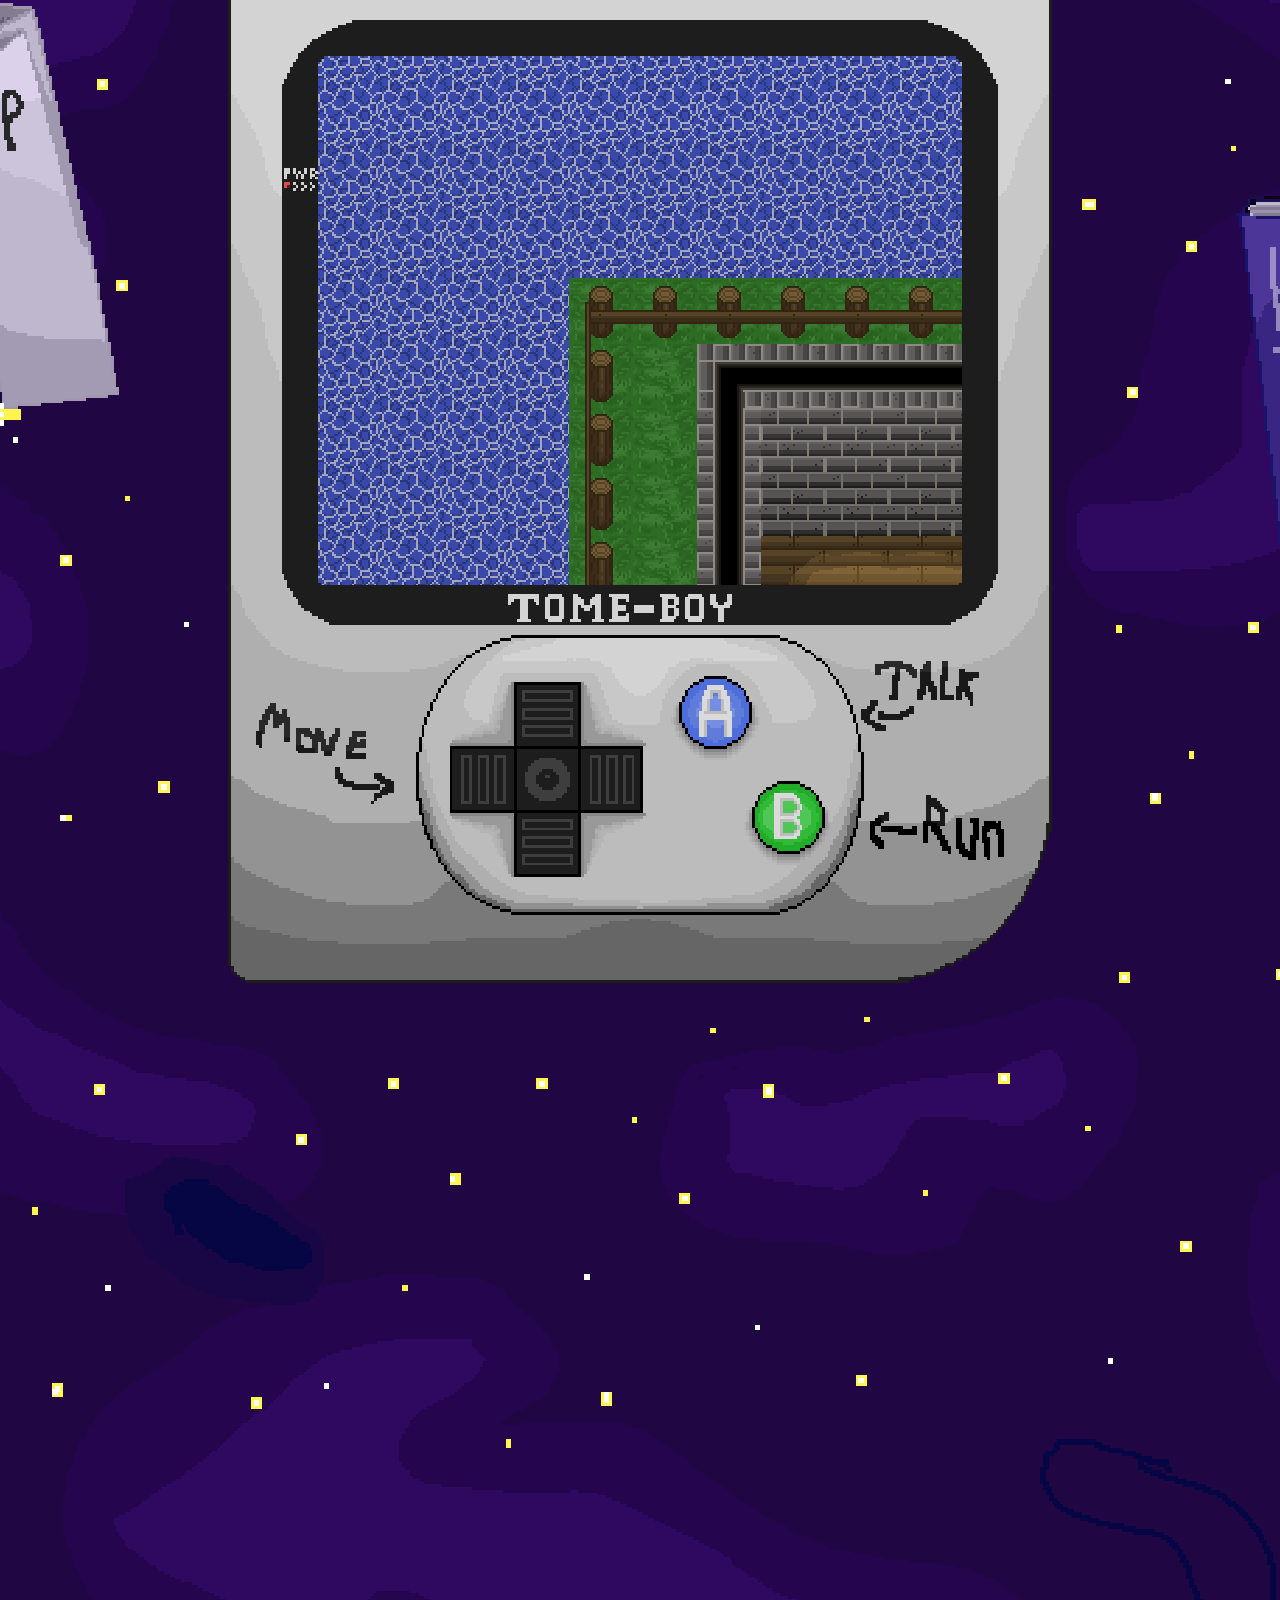
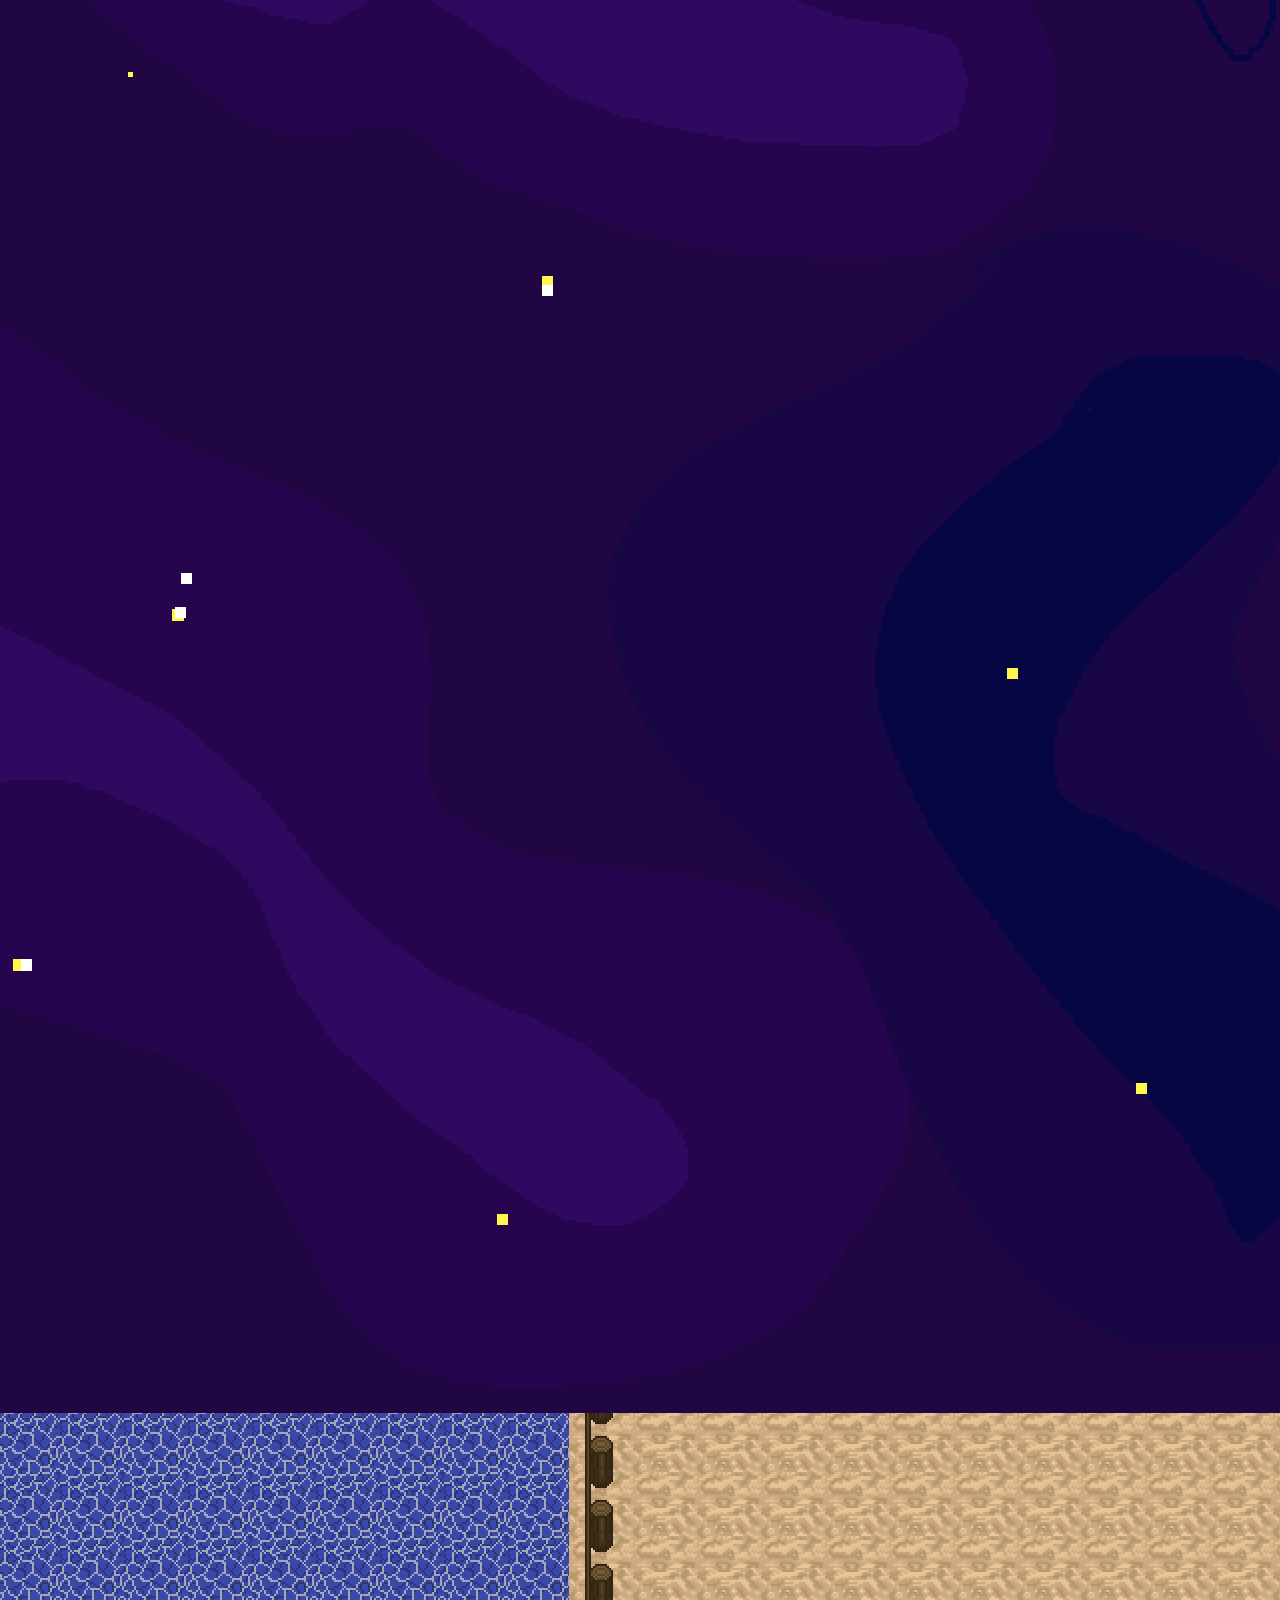
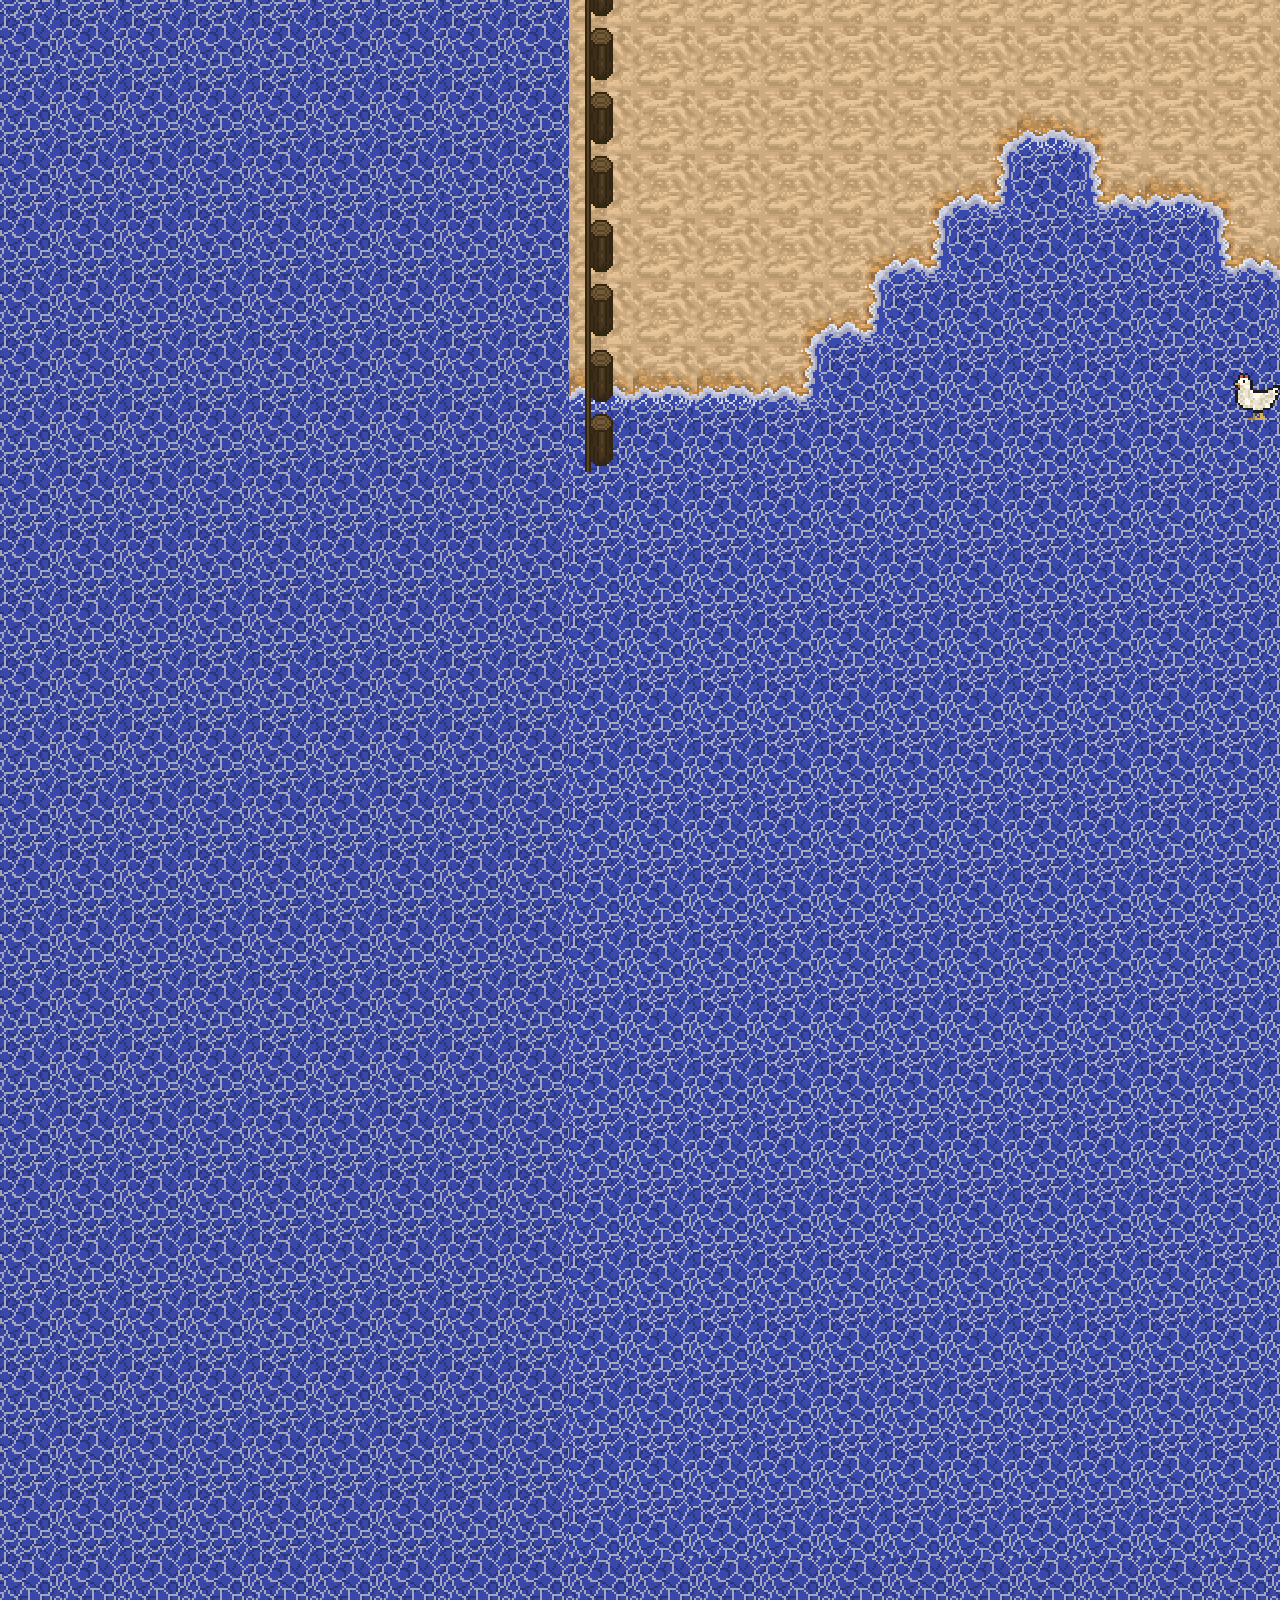
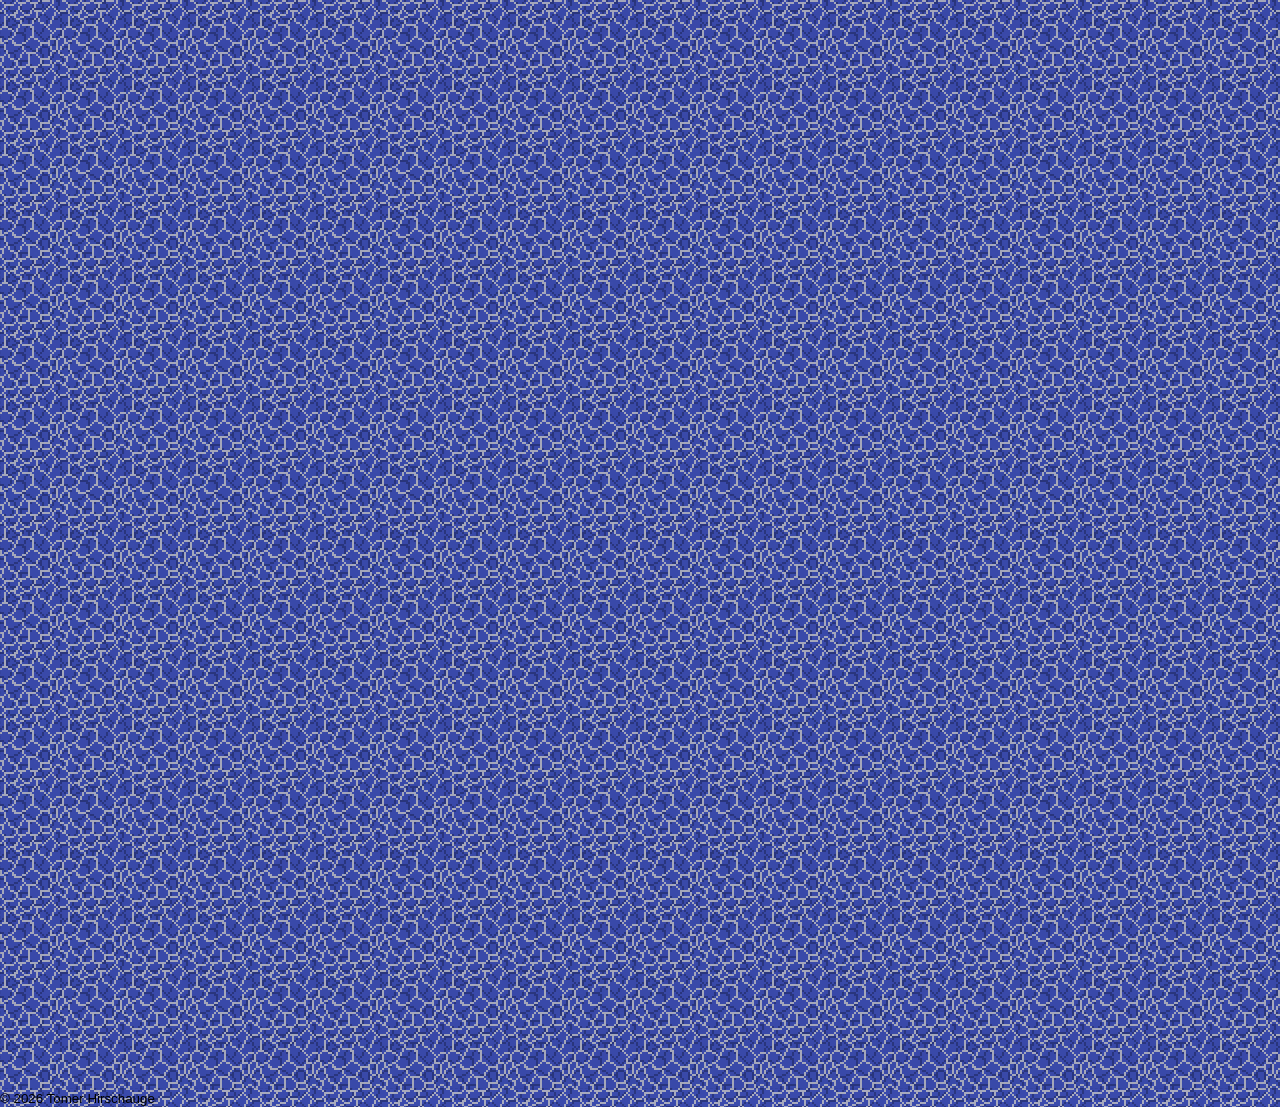
==== index.html @ d63384c8 "Update 0.19 Added more NPC sprites, rewrote some dialogue, added music, pause skip and volume slider" ====
<!DOCTYPE html>
<html lang="en">
<head>
  <meta charset="UTF-8">
  <meta name="viewport" content="width=device-width, initial-scale=1.0">
  <title>Basic Website</title>

  <meta name="description" content="A short description of your page goes here.">

  <link rel="stylesheet" href="styles.css">

  <!-- Optional: paste a Google Fonts stylesheet URL here to change the dialogue font.
       Leave href empty to disable. -->
  <link id="dialogue-font-link" rel="stylesheet" href="https://fonts.googleapis.com/css2?family=Micro+5&display=swap">

  <style>
    :focus-visible { outline: 2px solid currentColor; outline-offset: 2px; }
    @media (prefers-reduced-motion: reduce) {
      *, *::before, *::after { animation-duration: 0.01ms !important; transition-duration: 0.01ms !important; }
    }
  </style>
  <script>
    (function () {
      const MOBILE_VIEWPORT_WIDTH_MAX = 850;
      if (window.innerWidth <= MOBILE_VIEWPORT_WIDTH_MAX) {
        window.location.replace('playground.html');
      }
    })();
  </script>
</head>
<body>
  <div id="zoom-root"> 

    <header>
      <h1 class="title">Tomer's Website</h1>
    </header>

    <nav aria-label="Primary">
      <ul>
        <li><a href="#" aria-current="page">Home</a></li>
      </ul>
    </nav>

    <main id="main-content">
      <div class="underline" aria-hidden="true"></div>
      <p>Your content goes here.</p>

      <div id="arena" class="arena" aria-label="Play area">

        <!--
          ================================================================
            HOW TO ADD / CONFIGURE AN NPC
          ================================================================

          Copy one of the <div class="game-square"> blocks below and change
          its data-* attributes. Every setting lives right here — you never
          need to touch script.js to add a new NPC.

          REQUIRED
          ─────────────────────────────────────────────────────────────────
          id                    Unique ID for this NPC. Keep it short.

          POSITION
          ─────────────────────────────────────────────────────────────────
          data-x                Starting left position inside the arena (px).
          data-y                Starting top  position inside the arena (px).

          SPRITES
          ─────────────────────────────────────────────────────────────────
          data-idle-1           Path to idle frame 1  (relative to index.html)
          data-idle-2           Path to idle frame 2
          data-walk-1           Path to walk frame 1
          data-walk-2           Path to walk frame 2

          MOVEMENT
          ─────────────────────────────────────────────────────────────────
          data-can-move         "true"  → NPC wanders randomly around the arena.
                                "false" → NPC stands still (use for signs,
                                          items, or fixed characters).

          DIALOGUE
          ─────────────────────────────────────────────────────────────────
          data-dialogue-mode    "sequence" → lines play in order, then loop.
                                "random"   → a random line is picked each time.

          data-dialogue         All dialogue lines written as ONE attribute.
                                Separate individual lines with  ||

          INTERACTION MODE
          ─────────────────────────────────────────────────────────────────
          data-interaction-type "dialogue" (default) → shows dialogue box.
                                "button"             → runs a variable action.

          BUTTON ACTION (for data-interaction-type="button")
          ─────────────────────────────────────────────────────────────────
          data-action-target    Variable path on window, e.g. isNight
                                or gameState.speedMultiplier.
          data-action-mode      "toggle" (default), "set", or "add".
          data-action-value     Value used by "set" and "add".
                                Parsed as boolean/number/JSON/string.

          BUTTON SPRITES (for data-interaction-type="button")
          ─────────────────────────────────────────────────────────────────
          data-button-off-idle1..N  Frames shown when button is OFF.
          data-button-on-idle1..N   Frames shown when button is ON.
          data-button-on-when       Optional explicit ON value match.
                                    If omitted, ON is based on the target
                                    value's truthiness.

          data-text-box-type    "try"    → uses popup panel style (playground-like).
                                any other value / missing → normal floating dialogue.

          data-night-idle1..N   (optional) night idle animation frames.
                                Example: data-night-idle1, data-night-idle2, etc.
                                Frames are read in number order.
                                Legacy fallback still supported: data-night-idle.
          data-night-dialogue   (optional) dialogue used when isNight=true.
          data-night-dialogue-mode (optional) "sequence" or "random" for night dialogue.

                                Special tokens you can use inside any line:
                                  /n
                                    → line break (new line in the dialogue box)

                                  {link:Label|URL}
                                    → a clickable hyperlink. Opens in a new tab.
                                    Example: {link:My Portfolio|https://mysite.com}

                                  {img:path/to/image.png}
                                    → places an image to the RIGHT of the text.
                                    The dialogue box grows to fit it.
                                    Tweak --dialogueImageSize in styles.css to
                                    change how large the image appears.
                                    Example: {img:Assets/preview.png}

                                  {size_change:24}
                                    → put this at the START of a dialogue line
                                    to set that line's text size in px.
                                    Example: {size_change:28} Big text line

          FULL EXAMPLE
          ─────────────────────────────────────────────────────────────────
          <div class="game-square" id="guide"
              data-x="500"  data-y="400"
              data-idle-1="Assets/GuideIdle1.png"
              data-idle-2="Assets/GuideIdle2.png"
              data-walk-1="Assets/GuideWalk1.png"
              data-walk-2="Assets/GuideWalk2.png"
              data-can-move="true"
              data-dialogue-mode="sequence"
              data-dialogue="Hello traveller! | Check out my work! {img:Assets/preview.png} | See you around! /n Come back soon.">
          </div>
          ================================================================
        -->
        <img src="Assets/Maps/Tomer'sWebsiteFinalWorld2.png" class="world-map" alt="">
        <img id="world-hitbox" src="Assets/Maps/Tomer'sWebsiteFinalHitbox.png" style="position:absolute; left:-9999px; top:-9999px; width:1px; height:1px; opacity:0; pointer-events:none;" alt="">
        
        <canvas id="hitbox-canvas" style="display:none;"></canvas>
        <div id="CoopArea"
          data-x="2185"
          data-y="2850"
          data-width="265"
          data-height="165"
          style="position:absolute; left:2185px; top:2850px; width:265px; height:165px; border:2px dashed rgba(255,255,255,0.45); background:rgba(255,255,255,0.08); pointer-events:none;"
          aria-hidden="true"></div>
        <!-- NPC 1 — wandering, sequence dialogue -->
        <div class="game-square" id="square1"
          data-x="1463" data-y="1228"
            data-idle-1="Assets/NPC/WebsiteNPC2Idle1.png"
            data-idle-2="Assets/NPC/WebsiteNPC2Idle2.png"
            data-walk-1="Assets/NPC/WebsiteNPC2Walk1.png"
            data-walk-2="Assets/NPC/WebsiteNPC2Walk2.png"
            data-can-move="true"
            data-dialogue-mode="sequence"
            data-dialogue="Hello — this is Square 1. || I mean this is NPC 1 || Or was it NPC 2 or 3? || I wish I had a name like that /n Ghost guy. || Maybe I should just name myself. || You know what, my name's actually the Ghost of NPC Housing! || ... || No that doesn't sound right.">
        </div>

        <!-- NPC 2 — wandering, random dialogue -->
        <div class="game-square" id="square2"
          data-x="2138" data-y="520"
            data-idle-1="Assets/WebsiteNPC1Idle1.png"
            data-idle-2="Assets/WebsiteNPC1Idle2.png"
            data-walk-1="Assets/WebsiteNPC1Walk1.png"
            data-walk-2="Assets/WebsiteNPC1Walk2.png"
            data-can-move="true"
            data-dialogue-mode="sequence"
            data-dialogue="Oh, hey. Welcome to the world. || Sorry there isn't really much to do yet. || What are you looking at me like that for? || It's not like I can just make things for /n for you to do. || ... || Fine you really want something to do? || Then here you go. {link:Click here|https://www.google.com/fbx?fbx=snake_arcade} || Knock yourself out, It's not like /n your gonna beat my score of 3 anyway.">
        </div>

        <!-- NPC 3 — stationary, sequence dialogue with an image token -->
        <div class="game-square" id="square3"
          data-x="3970" data-y="2790"
            data-idle-1="Assets/NPC/WebsiteNPC3Idle1.png"
            data-idle-2="Assets/NPC/WebsiteNPC3Idle2.png"
            data-walk-1="Assets/NPC/WebsiteNPC3Walk1.png"
            data-walk-2="Assets/NPC/WebsiteNPC3Walk2.png"
            data-can-move="true"
            data-dialogue-mode="sequence"
            data-dialogue="Hey look at this weird image I found in the files. {img:Assets/ButtonLayout.png|120} || Weird, right? || Oh and I found another one... /n just let me grab it... || Look at that I wonder what it is. {img:Assets/Mobile/MobileNPCIdle1.png|120}|| Anyway that's all I got. /n Now scram.">
        </div>

        <!-- NPC 4 — wandering, random dialogue -->
        <div class="game-square" id="square4"
          data-x="940" data-y="1282"
            data-idle-1="Assets/WebsiteNPC1Idle1.png"
            data-idle-2="Assets/WebsiteNPC1Idle2.png"
            data-walk-1="Assets/WebsiteNPC1Walk1.png"
            data-walk-2="Assets/WebsiteNPC1Walk2.png"
            data-can-move="true"
            data-dialogue-mode="random"
            data-dialogue="{size_change:40}AAAAAAAAAAAGHHHHHHHHH!!!!!! || {size_change:50}AAAAAAAAAAAAHHHHHHH!!!!!!!/n!!!!!!!! || Aaaah. || {size_change:40}AAAAAAAAAAAAAAAAHHHHHHHHHHH!!!!!!!!!!!!!!!! || {size_change:10}I think theres a secret in the west /n building.">
        </div>

        <div class="game-square" id="square6"
          data-x="2820" data-y="1890"
            data-idle-1="Assets/WebsiteNPC1Idle1.png"
            data-idle-2="Assets/WebsiteNPC1Idle2.png"
            data-walk-1="Assets/WebsiteNPC1Walk1.png"
            data-walk-2="Assets/WebsiteNPC1Walk2.png"
            data-can-move="false"
            data-dialogue-mode="sequence"
            data-dialogue="{size_change:40}Hello website user, /n I am the guide. || This website has been designed to showcase /n various design works. || If you go down you can exit my /n house and explore the world. || Oh, you want directions? || Well to the west is the ominous unused building, /n east has the project halls were all /n past projects live, /n South has the beach, and /n North has nothing. || Oh also while your out, would you mind gathering my chickens. /n They seem to have broken free. || Just dragging them to their pen should do. ||Ok, see ya.">
        </div>

        <div class="game-square" id="square7"
          data-x="3920" data-y="3390"
            data-size="50, 50"
            data-idle-1="Assets/Mobile/MobileChicken.png"
            data-idle-2="Assets/Mobile/MobileChicken.png"
            data-walk-1="Assets/Mobile/MobileChicken.png"
            data-walk-2="Assets/Mobile/MobileChicken.png"
            data-night-idle1="Assets/Mobile/MobileChicken.png"
            data-night-dialogue="Bawk... || ZzZzZzZzzZz"
            data-can-move="true"
            data-dialogue-mode="sequence"
            data-dialogue="{size_change:40}BAAAKAAWWW!!!!! || I Don't Think I'm Meant /n To Be Here || Im Scared || Please Just Take Me Back to the Mobile Version || I feel out of place || Bakaw... ||BAAAAWWWWWKKKKKKK!!!!!!! /n chirp chirp /n BAAAAAAAAKKKKKKAAAAAAAWWWWWW!!!!!!!">
        </div>

    
        <div class="game-square" id="square8"
          data-x="4529" data-y="1817"
          data-idle-1="Assets/NPC/WebsiteGhostIdle1.png"
          data-idle-2="Assets/NPC/WebsiteGhostIdle2.png"
          data-walk-1="Assets/NPC/WebsiteGhostWalk1.png"
          data-walk-2="Assets/NPC/WebsiteGhostWalk2.png"
          data-can-move="true"
          data-dialogue-mode="sequence"
          data-dialogue="{size_change:38}It is I, the ghost of /n Projects Past! ||{size_change:40} Welcome to my halls! || {size_change:36}Do you want to see some past projects? || {size_change:40}Well Here You Go! || Look around my halls to find avatars and || And that is all for now! || Yes that is it. /n There isn't really many past projects which are /n published online, but there will be! || I hope, I mean I built this massive hall /n for something to be in it. || Anyways, the Ghost of Projects Past /n Must away! || Farewell, Website User!!! || ... || Pretend I just disappeared!">
      </div>

       <div class="game-square" id="square9"
         data-x="4180" data-y="1790"
          data-idle-1="Assets/NPC/HorseEmpire/WebsiteNPCHorseIdle1.png"
          data-idle-2="Assets/NPC/HorseEmpire/WebsiteNPCHorseIdle2.png"
          data-walk-1="Assets/NPC/HorseEmpire/WebsiteNPCHorseWalk1.png"
          data-walk-2="Assets/NPC/HorseEmpire/WebsiteNPCHorseWalk2.png"
          data-can-move="true"
          data-dialogue-mode="sequence"
          data-dialogue="Wait, don't shoot I've got my ID! || Oh, your not horse security || Sorry, i'm just getting ready to enter the Horse Empire track. || Where is the Horse Empire track? || Well it's right {link:Here|https://groganisntreal.itch.io/horse-empire}. /n It's the 77th most prestigous /n horse race track with a very strict /n entry policy. Which makes sense after /n all the alien invasions, genetic horse mutations, and /n Gateways to Hell. {img:Assets/NPC/HorseEmpire/HorseEmpirePreview.png|240} || What do you mean I'm Mutated? /n My tongue? || I'll let you know I have a very normal /n Horse Tongue, that isn't mutated at all. || ... || Please don't tell anyone. || {link:Horse Empire, Available Now |https://groganisntreal.itch.io/horse-empire} {img:Assets/NPC/HorseEmpire/HorseEmpirePreview.png|240}">
      </div>

       <div class="game-square" id="square10"
         data-x="4363" data-y="1684"
          data-idle-1="Assets/NPC/HorseEmpire/WebsiteNPCPodiumBook.png"
          data-idle-2="Assets/NPC/HorseEmpire/WebsiteNPCPodiumBook.png"
          data-walk-1="Assets/NPC/HorseEmpire/WebsiteNPCPodiumBook.png"
          data-walk-2="Assets/NPC/HorseEmpire/WebsiteNPCPodiumBook.png"
          data-can-move="false"
          data-text-box-type="try"
          data-dialogue-mode="sequence"
          data-dialogue="-= Horse Empire =- /n A game created by a group of VUW students /n in Game203. /n Was submitted to Mini 205 : Horse, /n where it placed 77th overall. || Tomer's contribution to the game /n was limited to the programming which /n was rather difficult due to being made /n within the first week of using Godot. || The Game was made in just /n three days. /n /n [The Rest of the Text is Irrelevant] || {link:Horse Empire, Available Now |https://groganisntreal.itch.io/horse-empire} {img:Assets/NPC/HorseEmpire/HorseEmpirePreview.png|320}">
      </div>

      <div class="game-square" id="square11"
          data-x="4717" data-y="1896"
          data-idle-1="Assets/NPC/HorseEmpire/WebsiteNPCHorseIdle1.png"
          data-idle-2="Assets/NPC/HorseEmpire/WebsiteNPCHorseIdle2.png"
          data-walk-1="Assets/NPC/HorseEmpire/WebsiteNPCHorseWalk1.png"
          data-walk-2="Assets/NPC/HorseEmpire/WebsiteNPCHorseWalk2.png"
          data-can-move="true"
          data-dialogue-mode="sequence"
          data-dialogue="Hey, it's me Burger Steve. || I've got tall burgers, vegan burgers, unstable burgers. || Click {link:Here |https://25-dsdn142.github.io/parametric-patterns-Tomer2007/} to view some of the burgers I sell. || I'm Burger Steve.">
      </div>

      <div class="game-square" id="square12"
          data-x="4550" data-y="1684"
          data-idle-1="Assets/NPC/HorseEmpire/WebsiteNPCPodiumBook.png"
          data-idle-2="Assets/NPC/HorseEmpire/WebsiteNPCPodiumBook.png"
          data-walk-1="Assets/NPC/HorseEmpire/WebsiteNPCPodiumBook.png"
          data-walk-2="Assets/NPC/HorseEmpire/WebsiteNPCPodiumBook.png"
          data-can-move="false"
          data-text-box-type="try"
          data-dialogue-mode="sequence"
          data-dialogue="-= Burger Wallpaper =- /n A wallpaper made in 2025 for a /n University Course. /n It uses randomly generated variables to make /n a pattern of unique burgers. /n In the code it even has different burger /n modes and settings. || Unfortunately, there isn't any buttons on / the site to change the burger generator. /n So all you can do is refresh the page /n for a new burger pattern. || Click {link:Here |https://25-dsdn142.github.io/parametric-patterns-Tomer2007/} to view the wallpaper. || 'I'm Burger Steve.'">
      </div>

      <div class="game-square" id="square13"
          data-x="4550" data-y="1384"
          data-idle-1="Assets/NPC/HorseEmpire/WebsiteNPCPodiumBook.png"
          data-idle-2="Assets/NPC/HorseEmpire/WebsiteNPCPodiumBook.png"
          data-walk-1="Assets/NPC/HorseEmpire/WebsiteNPCPodiumBook.png"
          data-walk-2="Assets/NPC/HorseEmpire/WebsiteNPCPodiumBook.png"
          data-can-move="false"
          data-text-box-type="try"
          data-dialogue-mode="sequence"
          data-dialogue="-=-= Puppet Fighterz =-=- /n Is a browser based fighting game /n which uses the webcam to make a fighting game. || By holding your hand infront of the camera /n It will create a Puppet. /n These puppets will be created for each hand. /n Originally they were just meant to be little /n controlable puppets, but they got mad at each other /n and now fight endlessly. || The game includes features like blocking /n (Punching the opponents hand, or /n lowering arms for a block) /n Punching (Punching opponents in the head to /n deal damage) /n and launching Spirit Balls /n (By tapping you pinky and thumb /n together you can start charging a spirit ball, /n releasing it shoots the ball directly at /n the opponents face, where it can /n be blocked by punching). || The game was made for a uni assignment, /n so is no longer being supported, /n despite being in a quite buggy state. || Test it out {link:Here |https://25-dsdn142.github.io/react-Tomer2007/}. [Link currently not working :[ ]">
      </div>

    
      <div class="game-square" id="square14"
        data-x="2570" data-y="1990"
            data-size="140, 80"
            data-idle-1="Assets/WebsiteAboutButton.png"
            data-idle-2="Assets/WebsiteAboutButton.png"
            data-walk-1="Assets/WebsiteAboutButton.png"
            data-walk-2="Assets/WebsiteAboutButton.png"
            data-can-move="false"
            data-text-box-type="try"
            data-dialogue-mode="sequence"
            data-dialogue="{size_change:80}ABOUT ME|| {size_change:40}I am a second year game design student at VUW. Having spent many years doing game design and learning a variety of engines and coding languages. || {size_change:40}As for professional experience I'm yet to get any, other than my experience in my degree. However, I am eagerly seeking an internship job at one of the Game Development studios in Wellington. || {size_change:40}You can check out past design projects in the HALL OF PROJECTS PAST to the east of this house. || Also I think you should really help with those chickens.">
        </div>

        <div class="game-square" id="square15"
          data-x="3040" data-y="1990"
            data-size="160, 80"
            data-idle-1="Assets/WebsiteContactButton.png"
            data-idle-2="Assets/WebsiteContactButton.png"
            data-walk-1="Assets/WebsiteContactButton.png"
            data-walk-2="Assets/WebsiteContactButton.png"
            data-can-move="false"
            data-text-box-type="try"
            data-dialogue-mode="sequence"
            data-dialogue="{size_change:80}CONTACTS|| {size_change:40}Email: thirschauge@gmail.com /n Phone: [Redacted] /n Address: [Redacted] /n IP: 20 /n Itch.io Account: Tomer2007 /n Tomer: Tomer">
        </div>

        <div class="game-square" id="square17"
          data-x="2785" data-y="2140"
            data-size="150, 80" 
            data-idle-1="Assets/WebsiteNewsButton.png"
            data-idle-2="Assets/WebsiteNewsButton.png"
            data-walk-1="Assets/WebsiteNewsButton.png"
            data-walk-2="Assets/WebsiteNewsButton.png"
            data-can-move="false"
            data-text-box-type="try"
            data-dialogue-mode="sequence"
            data-dialogue="{size_change:80}NEWSLETTER|| {size_change:40} March 2026: I made a website to show what I'm working on.">
        </div>

    
          <div class="game-square" id="square16"
            data-x="3300" data-y="1950"
            data-idle-1="Assets/WebsiteLightModeSwitch.png"
            data-idle-2="Assets/WebsiteLightModeSwitch.png"
            data-walk-1="Assets/WebsiteLightModeSwitch.png"
            data-walk-2="Assets/WebsiteLightModeSwitch.png"
            data-can-move="false"
            data-interaction-type="button"
            data-action-target="isNight"
            data-action-mode="toggle"
            data-button-off-idle1="Assets/Nighttime/WebsiteLightModeSwitch.png"
            data-button-on-idle1="Assets/Nighttime/WebsiteDarkModeSwitch.png">
          </div>

          <div class="game-square" id="square18"
            data-x="3400" data-y="1890"
            data-size="152, 152" 
            data-idle-1="Assets/WebsiteLightModeSwitch.png"
            data-idle-2="Assets/WebsiteLightModeSwitch.png"
            data-walk-1="Assets/WebsiteLightModeSwitch.png"
            data-walk-2="Assets/WebsiteLightModeSwitch.png"
            data-can-move="false"
            data-interaction-type="button"
            data-action-target="MovementReduction"
            data-action-mode="toggle"
            data-button-off-idle1="Assets/WebsiteMoveReducedFalse.png"
            data-button-on-idle1="Assets/WebsiteMoveReducedTrue.png">
          </div>

          <div class="game-square" id="square19"
            data-x="2200" data-y="2070"
            data-size="80, 80" 
            data-idle-1="Assets/WebsiteLightModeSwitch.png"
            data-idle-2="Assets/WebsiteLightModeSwitch.png"
            data-walk-1="Assets/WebsiteLightModeSwitch.png"
            data-walk-2="Assets/WebsiteLightModeSwitch.png"
            data-can-move="false"
            data-interaction-type="button"
            data-action-target="musicPaused"
            data-action-mode="toggle"
            data-button-off-idle1="Assets/Music/WebsiteMusicPause.png"
            data-button-on-idle1="Assets/Music/WebsiteMusicPlay.png">
          </div>

          <div class="game-square" id="square20"
            data-x="2300" data-y="2070"
            data-size="80, 80" 
            data-idle-1="Assets/WebsiteLightModeSwitch.png"
            data-idle-2="Assets/WebsiteLightModeSwitch.png"
            data-walk-1="Assets/WebsiteLightModeSwitch.png"
            data-walk-2="Assets/WebsiteLightModeSwitch.png"
            data-can-move="false"
            data-interaction-type="button"
            data-action-target="musicSkipRequested"
            data-action-mode="toggle"
            data-button-off-idle1="Assets/Music/WebsiteMusicSkip.png"
            data-button-on-idle1="Assets/Music/WebsiteMusicSkip.png">
          </div>

          <div class="game-square" id="square21"
          data-size="100,100"
          data-x="2250" data-y="1930"
          data-idle-1="Assets/Music/WebsiteJukeboxOn1.png"
          data-idle-2="Assets/Music/WebsiteJukeboxOn2.png"
          data-can-move="false"
          data-interaction-type="button"
          data-action-target="musicPaused"
          data-action-mode="toggle"
          data-button-off-idle1="Assets/Music/WebsiteJukeboxOn1.png"
          data-button-off-idle2="Assets/Music/WebsiteJukeboxOn2.png"
          data-button-on-idle1="Assets/Music/WebsiteJukeboxOff.png">
        </div>

        <!-- Player sprite — do not remove -->
        <img id="player" class="player-sprite" src="Assets/Tomer'sWebsitePlayerIdle1.png" alt="Player sprite">
      </div>
  </div>
    <!-- TomeBoy background frame — sits behind the button controls -->
  <div id="tomeboy-frame" class="tomeboy-frame" aria-hidden="true">
   <img src="Assets/TomeBoyFinalAnim1.png" class="tomeboy-sprite" data-anim-frame-1="Assets/TomeBoyFinalAnim1.png" data-anim-frame-2="Assets/TomeBoyFinalAnim2.png" alt="">
   </div>
   <button id="MapArea" class="map-area" type="button" aria-label="Open map"></button>
  <button id="GuideArea" class="guide-area" type="button" aria-label="Open guide book"></button>
  
    <!-- On-screen controls — sprite image with invisible hit areas overlaid -->
  <div id="button-controls" class="button-controls" aria-label="On-screen controls">
    <div class="controller-wrap">
      <img src="Assets/WebsiteGameBoyButton.png" class="controller-sprite" alt="Controller" draggable="false">
      <button type="button" id="upBtn"    class="ctrl-hit dpad-hit up"    aria-label="Move up"></button>
      <button type="button" id="leftBtn"  class="ctrl-hit dpad-hit left"  aria-label="Move left"></button>
      <button type="button" id="rightBtn" class="ctrl-hit dpad-hit right" aria-label="Move right"></button>
      <button type="button" id="downBtn"  class="ctrl-hit dpad-hit down"  aria-label="Move down"></button>
      <button type="button" id="actionBtn" class="ctrl-hit action-hit a-btn" aria-label="Action"></button>
      <button type="button" id="sprintBtn" class="ctrl-hit action-hit b-btn" aria-pressed="false" aria-label="Sprint"></button>
    </div>
  </div>

<!-- Move button-controls INSIDE the tomeboy-frame -->
    <div id="button-controls" class="button-controls" aria-label="On-screen controls">
      <div class="controller-wrap">
          <!-- ... all your buttons stay exactly the same ... -->
        </div>
      </div>
    </div>

  </main>

  <footer>
    <small>&copy; <span id="year"></span> Tomer Hirschauge</small>
  </footer>

  <script>
    if ('scrollRestoration' in history) history.scrollRestoration = 'manual';
    document.getElementById('year').textContent = new Date().getFullYear();
  </script>
  <script src="script.js"></script>
</body>
</html>
---- styles.css ----
/* =============================================================================
   STYLES.CSS
   ============================================================================= */

:root {
  /* ── ZOOM ──────────────────────────────────────────────────────────────────
     These two values are the only things you need to change to adjust zoom.
     They are read by script.js and applied to <body> on page load.
     1.0 = normal size, 1.2 = 20% larger, 0.8 = 20% smaller, etc.
  */
  --zoom-desktop: 1.0;   /* zoom level on desktop / large screens */
  --zoom-mobile:  1;   /* zoom level on mobile  / small screens  */

    /* ── MAP POPUP ─────────────────────────────────────────────────────────────
      Base popup image size and independent close-hitbox X/Y scale.
      close area scale: 1 = full image box, 0.9 = 90%, etc.
    */
    --mapPopupWidth: 1500px;
    --mapPopupHeight: 960px;
    --mapPopupCloseAreaScaleX: 0.8;
    --mapPopupCloseAreaScaleY: 0.8;
    --mapPopupJumpDebugVisible: 0;
    --mapPopupJumpDebugBorderColor: rgba(90, 210, 255, 0.95);
    --mapPopupJumpDebugFillColor: rgba(90, 210, 255, 0.28);

  /* ── PLAYER / NPC SIZE ─────────────────────────────────────────────────────
     Shared size for the player sprite and all NPC bounding boxes.
  */
  --playerSize: 80px;

  /* ── DIALOGUE ──────────────────────────────────────────────────────────────*/
  --dialogueFontFamily:     arial, sans-serif;
  --dialogueFontSize:       20px;
  --dialogueVerticalOffset: 14px;

  /* ── DIALOGUE IMAGE ────────────────────────────────────────────────────────
     Size of images embedded in dialogue with the {img:path} token.
     Change this one value to make all dialogue images larger or smaller.
  */
  --dialogueImageSize: 120px;
  --tryDialogueWidth: 580px;
  --tryDialogueHeight: 480px;
  --tryDialogueYOffset: -20px;

  /* Internal — set by JS at runtime, not intended to be edited here */
  --playerFlip:  1;
  --playerScale: 1;
  --customCursorScale: 1;
  
  --buttonX:     2840px; /* not buttons location but player */
  --buttonY:     2000px;
  /* if isMobile {
     --control-size: clamp(60px, 7.5vw, 80px);
  }
  */
  --control-size: clamp(15px, 7.5vw, 20px);

  --worldWidth:  4480px;
  --worldHeight: 4480px;

  /* ── BACKGROUND TILE ──────────────────────────────────────────────────────
     Change --seaTileSize to scale each repeated tile.
  */
  --seaTileImage: url("Assets/Tomer'sWebsiteSeaTile.png");
  --seaTileSize: 64px;
  --seaTileScale: 1;
  /* Responsive world/arena positioning and border sizing (read by script.js) */
  --worldOffsetX: 590px;
  --worldOffsetY: 90px;
  --arenaOffsetX: 0px;
  --arenaOffsetY: 0px;
  --viewportBorderRatioX: 0.85;
  --viewportBorderRatioY: 0.65;

  /* Temporary debug visibility for the TomeBoy MapArea hotspot.
     Set --mapAreaDebugVisible to 0 when alignment is finished. */
  --mapAreaDebugVisible: 0;
  --mapAreaDebugBorderColor: rgba(255, 245, 120, 0.95);
  --mapAreaDebugFillColor: rgba(255, 245, 120, 0.25);
  --tomeboyNightDim: 1;
  --controllerNightDim: 1;
  --worldMapNightDim: 1;

}

/* =============================================================================
   BASE
   ============================================================================= */

body {
  margin: 0;
  padding: 0px;
  font-family: Arial, sans-serif;
  background-color: #154da1;
  background-image: var(--seaTileImage);
  image-rendering: pixelated;
  image-rendering: crisp-edges;
  background-repeat: repeat;
  background-size: calc(var(--seaTileSize) * var(--seaTileScale)) calc(var(--seaTileSize) * var(--seaTileScale));
  background-position: 0 0;
  /* Zoom is applied here by script.js at runtime.
     A default of 1 ensures nothing breaks if JS hasn't run yet. */
  zoom: 1;
}

body.custom-cursor-active,
body.custom-cursor-active * {
  cursor: none !important;
}

.custom-cursor-sprite {
  position: fixed;
  left: 0;
  top: 0;
  width: 48px;
  height: 48px;
  transform: translate(-50%, -50%) scale(var(--customCursorScale, 1));
  pointer-events: none;
  z-index: 2147483649;
  image-rendering: pixelated;
  image-rendering: crisp-edges;
  user-select: none;
}

/* =============================================================================
   TEXT SELECTION
   ============================================================================= */
/* Hide the blue text selection highlight across the entire page.
   The yellow NPC proximity highlight (box-shadow) will remain unaffected. */
::selection {
  background: transparent;
  color: inherit;
}

::moz-selection {
  background: transparent;
  color: inherit;
}

/* =============================================================================
   HEADER
   ============================================================================= */

.title {
  color: #15267a;
  margin-bottom: 4px;
  font-weight: 50;
}

.underline {
  width: 200px;
  height: 0px;
  background: #d7d7f5;
  margin-bottom: 0px;
}

/* =============================================================================
   ARENA
   ============================================================================= */

.arena {
  position: relative;
  left: var(--arenaOffsetX);
  top: var(--arenaOffsetY);
  width: 4005px;
  height: 3000px;
  background: linear-gradient(180deg, rgba(32, 21, 59, 0.03), rgba(0,0,0,0.02));
  border: 1px dashed rgba(0,0,0,0.06);
  margin: 0px 0;
}

/* =============================================================================
   WORLD MAP
   ============================================================================= */

.world-map {
  position: absolute;
  top: var(--worldOffsetY);
  left: var(--worldOffsetX);

  width:  var(--worldWidth);
  height: var(--worldHeight);
  object-fit: fill;
  image-rendering: pixelated;
  image-rendering: crisp-edges;
  filter: brightness(var(--worldMapNightDim, 1));
  transition: filter 200ms linear;
  pointer-events: none;
  z-index: 0;
}

/* =============================================================================
   NPC / GAME SQUARES
   ============================================================================= */

.game-square {
  position: absolute;
  width:  var(--playerSize);
  height: var(--playerSize);
  background: transparent;
  border: none;
  border-radius: 8px;
  transition: background 300ms ease, transform 200ms ease;
  overflow: hidden;
}

.game-square.highlight {
  box-shadow: 0 0 0 6px rgba(255, 212, 122, 0.9);
  transform: scale(1.05);
}

.npc-sprite {
  width: 100%;
  height: 100%;
  display: block;
  pointer-events: none;
  image-rendering: pixelated;
  image-rendering: crisp-edges;
  transform-origin: center;
  transform: scaleX(var(--npcFlip, 1)) scale(var(--playerScale, 1));
}

/* =============================================================================
   PLAYER SPRITE
   ============================================================================= */

.player-sprite {
  display: inline-block;
  margin: var(--buttonY) var(--buttonX);
  position: absolute;
  width: var(--playerSize);
  height: auto;
  max-width: none;
  transition: transform 120ms linear, filter 120ms linear;
  transform: scaleX(var(--playerFlip)) scale(var(--playerScale));
  will-change: transform;
  image-rendering: pixelated;
  image-rendering: crisp-edges;
}

.player-sprite.overlap {
  filter: drop-shadow(0 4px 8px rgba(0,0,0,0.25));
  --playerScale: 1.02;
}

/* =============================================================================
   ON-SCREEN CONTROLS — sprite image with invisible hit areas
   ============================================================================= */

/*  --ctrl-scale is the single scale variable for the entire controller UI.
    Both the button sprite (200×120 native) and the TomeBoy frame (480×480
    native) are driven by this one number — change only this to resize everything.
    The TomeBoy width relative to the button sprite = 480/200 = 2.4, so the
    TomeBoy display size = 200px * ctrl-scale * 2.4 = 480px * ctrl-scale * 1.0.
    Simplified: tomeboy renders at  calc(480px * var(--ctrl-scale) / 2.4)
    which equals calc(200px * var(--ctrl-scale)), the same unit as the button sprite width.
    Both sprites therefore share the same pixel-per-unit scale.              */
:root {
  --ctrl-scale: 2.8;
}

/* =============================================================================
   TOMEBOY FRAME — background sprite, z-layer between arena and buttons
   ============================================================================= */

.tomeboy-sprite {
  display: block;
  /* Native sprite is 480×480. Scale it by ctrl-scale so it matches
     the button sprite's pixel density. Width = height always (square). */
  width:  calc(3840px * var(--ctrl-scale) / 2);
  height: calc(3840px * var(--ctrl-scale) / 2);
  filter: brightness(var(--tomeboyNightDim, 1));
  transition: filter 200ms linear;
  image-rendering: pixelated;
  image-rendering: crisp-edges;
  pointer-events: none;
}

.tomeboy-frame {
  position: fixed;
  z-index: 9000;
  left: 50%;
  top: 50%;
  transform: translate(-50%, -50%);
  pointer-events: none; /* Remove this — children need pointer events */
}

.map-area,
.guide-area {
  position: fixed;
  z-index: 9100;
  border: calc(2px * var(--mapAreaDebugVisible)) solid var(--mapAreaDebugBorderColor);
  background: var(--mapAreaDebugFillColor);
  box-sizing: border-box;
  padding: 0;
  cursor: pointer;
  -webkit-tap-highlight-color: transparent;
  opacity: calc(0.9 * var(--mapAreaDebugVisible));
}

.map-popup-image {
  position: fixed;
  left: 50%;
  top: 50%;
  transform: translate(-50%, -50%);
  z-index: 10000;
  width: var(--mapPopupWidth, 1500px);
  height: var(--mapPopupHeight, 960px);
  object-fit: contain;
  image-rendering: pixelated;
  image-rendering: crisp-edges;
  cursor: grab;
  user-select: none;
}

.map-popup-resize-handle {
  position: fixed;
  z-index: 10001;
  bottom: 0;
  right: 0;
  width: 20px;
  height: 20px;
  background: linear-gradient(135deg, transparent 50%, rgba(200, 200, 200, 0.8) 50%);
  cursor: se-resize;
  pointer-events: auto;
}

.map-popup-jump-btn {
  position: fixed;
  z-index: 10001;
  border: calc(2px * var(--mapPopupJumpDebugVisible)) solid var(--mapPopupJumpDebugBorderColor);
  background: var(--mapPopupJumpDebugFillColor);
  box-sizing: border-box;
  cursor: pointer;
  padding: 0;
  -webkit-tap-highlight-color: transparent;
  opacity: calc(0.9 * var(--mapPopupJumpDebugVisible));
}

.button-controls {
  position: fixed;      /* was: absolute */
  z-index: 9999;
  pointer-events: all;
  background: transparent;
  border: none;
  box-shadow: none;
  padding: 0;
  display: block;
}


/* Wrapper — sized exactly to the scaled sprite so hit areas line up */
.controller-wrap {
  position: relative;
  width:  calc(160px * var(--ctrl-scale));
  height: calc(100px  * var(--ctrl-scale));
  user-select: none;
  -webkit-user-select: none;
}

.controller-sprite {
  width: 100%;
  height: 100%;
  display: block;
  filter: brightness(var(--controllerNightDim, 1));
  transition: filter 200ms linear;
  image-rendering: pixelated;
  image-rendering: crisp-edges;
  pointer-events: none; /* clicks fall through to the buttons underneath */
 /* draggable: false;*/
}

/* Base style for all invisible hit buttons */
.ctrl-hit {
  position: absolute;
  background: transparent;
  border: none;
  padding: 0;
  cursor: pointer;
  -webkit-tap-highlight-color: transparent;
  /* Uncomment the line below to see hit zones while debugging: */
  /* background: rgba(255,0,0,0.25); */
}

/*
  D-pad hit areas.
  The d-pad centre on the 160×96 sprite is approximately at (52, 48).
  Each arm is ~12px wide and ~14px tall (before scaling).
  We express positions as percentages of the wrapper so they scale with --ctrl-scale.

  Sprite coords → percentage:
    x%  = x / 160 * 100
    y%  = y / 96  * 100
    w%  = w / 160 * 100
    h%  = h / 96  * 100

  Up arm:    centre x≈52, top y≈22,  w≈16, h≈16  → left≈27.5%, top≈23%, w≈10%, h≈17%
  Down arm:  centre x≈52, top y≈58,  w≈16, h≈16  → left≈27.5%, top≈60%, w≈10%, h≈17%
  Left arm:  centre x≈30, top y≈40,  w≈16, h≈16  → left≈14%,   top≈42%, w≈13%, h≈17%
  Right arm: centre x≈58, top y≈40,  w≈16, h≈16  → left≈43%,   top≈42%, w≈13%, h≈17%
*/
.dpad-hit.up    { left: 22%; top: 14%;  width: 15%; height: 27%; }
.dpad-hit.down  { left: 22%; top: 60%;  width: 15%; height: 27%; }
.dpad-hit.left  { left: 7%;   top: 37%;  width: 15%; height: 27%; }
.dpad-hit.right { left: 36%;   top: 37%;  width: 15%; height: 27%; }

/*
  Action button hit areas.
  A button: centre ≈ (122, 30) on 160×96  → left≈70%, top≈20%
  B button: centre ≈ (136, 60) on 160×96  → left≈78%, top≈52%
  Each button is ~16px diameter.
*/
.action-hit {
  width: 16%;
  height: 28%;
  border-radius: 50%;
}
.action-hit.a-btn { left: 60%; top: 14%; }
.action-hit.b-btn { left: 75%; top: 50%; }

/* Visual feedback — brief highlight on press */
.ctrl-hit:active { opacity: 0.5; }

/* Sprint active state (toggled) */
#sprintBtn[aria-pressed="true"] { opacity: 0.6; }

/* =============================================================================
   MUSIC VOLUME UI
   ============================================================================= */

.music-volume-ui {
  position: absolute;
  left: 0;
  top: 0;
  z-index: 50;
  pointer-events: auto;
  display: flex;
  flex-direction: column;
  gap: 6px;
}

.music-volume-value {
  font-family: "Micro 5", sans-serif;
  font-size: 30px;
  line-height: 1;
  color: #f4f7ff;
  text-shadow: 0 1px 0 #112, 0 0 6px rgba(0, 0, 0, 0.55);
  user-select: none;
}

.music-volume-slider {
  --musicSliderThumbImage: none;
  --musicSliderThumbSize: 24px;
  -webkit-appearance: none;
  appearance: none;
  height: 8px;
  border-radius: 999px;
  background: linear-gradient(90deg, rgba(163, 199, 255, 0.95), rgba(231, 241, 255, 0.95));
  border: 1px solid rgba(12, 24, 44, 0.5);
  outline: none;
  box-shadow: 0 2px 6px rgba(0, 0, 0, 0.35);
}

.music-volume-slider::-webkit-slider-runnable-track {
  -webkit-appearance: none;
  height: 8px;
  border-radius: 999px;
  background: transparent;
}

.music-volume-slider::-webkit-slider-thumb {
  -webkit-appearance: none;
  appearance: none;
  width: var(--musicSliderThumbSize);
  height: var(--musicSliderThumbSize);
  margin-top: calc((8px - var(--musicSliderThumbSize)) / 2);
  border-radius: 0;
  border: transparent;
  background-color: transparent;
  background-image: var(--musicSliderThumbImage);
  background-repeat: no-repeat;
  background-position: center;
  background-size: contain;
  box-shadow: transparent;
  cursor: pointer;
}

.music-volume-slider::-moz-range-track {
  height: 8px;
  border-radius: 999px;
  background: transparent;
}

.music-volume-slider::-moz-range-thumb {
  width: var(--musicSliderThumbSize);
  height: var(--musicSliderThumbSize);
  border-radius: 0;
  border: 1px solid rgba(10, 18, 35, 0.8);
  background-color: #f8fbff;
  background-image: var(--musicSliderThumbImage);
  background-repeat: no-repeat;
  background-position: center;
  background-size: contain;
  box-shadow: 0 2px 5px rgba(0, 0, 0, 0.45);
  cursor: pointer;
}

/* =============================================================================
   DIALOGUE BOX
   ============================================================================= */

.dialogue-box {
  /* flex so the text column and optional image sit side-by-side */
  display: inline-flex;
  align-items: flex-start;
  gap: 12px;
  background: white;
  color: #111;
  border-radius: 6px;
  padding: 8px 10px;
  font-family: var(--dialogueFontFamily);
  font-size: var(--dialogueFontSize);
  line-height: 1.25;
  border: 1px solid rgba(0,0,0,0.08);
  box-shadow: 0 6px 18px rgba(0,0,0,0.16);
  max-width: none;
  z-index: 8500; /* below TomeBoy frame (9000), above arena */
}

.dialogue-box.dialogue-box-try {
  width: var(--tryDialogueWidth);
  min-width: var(--tryDialogueWidth);
  max-width: var(--tryDialogueWidth);
  min-height: var(--tryDialogueHeight);
  max-height: var(--tryDialogueHeight);
  overflow: auto;
  border-radius: 0;
  align-items: flex-start;
}

.dialogue-box.dialogue-box-try .dialogue-body {
  white-space: pre-line;
}

.dialogue-body {
  white-space: pre;
  overflow-wrap: normal;
}

/* Image embedded via {img:path} token.
   --dialogueImageSize in :root controls how big it appears. */
.dialogue-img {
  width:      var(--dialogueImageSize);
  height:     var(--dialogueImageSize);
  object-fit: contain;
  flex-shrink: 0;
  image-rendering: pixelated;
  image-rendering: crisp-edges;
  align-self: center;
}
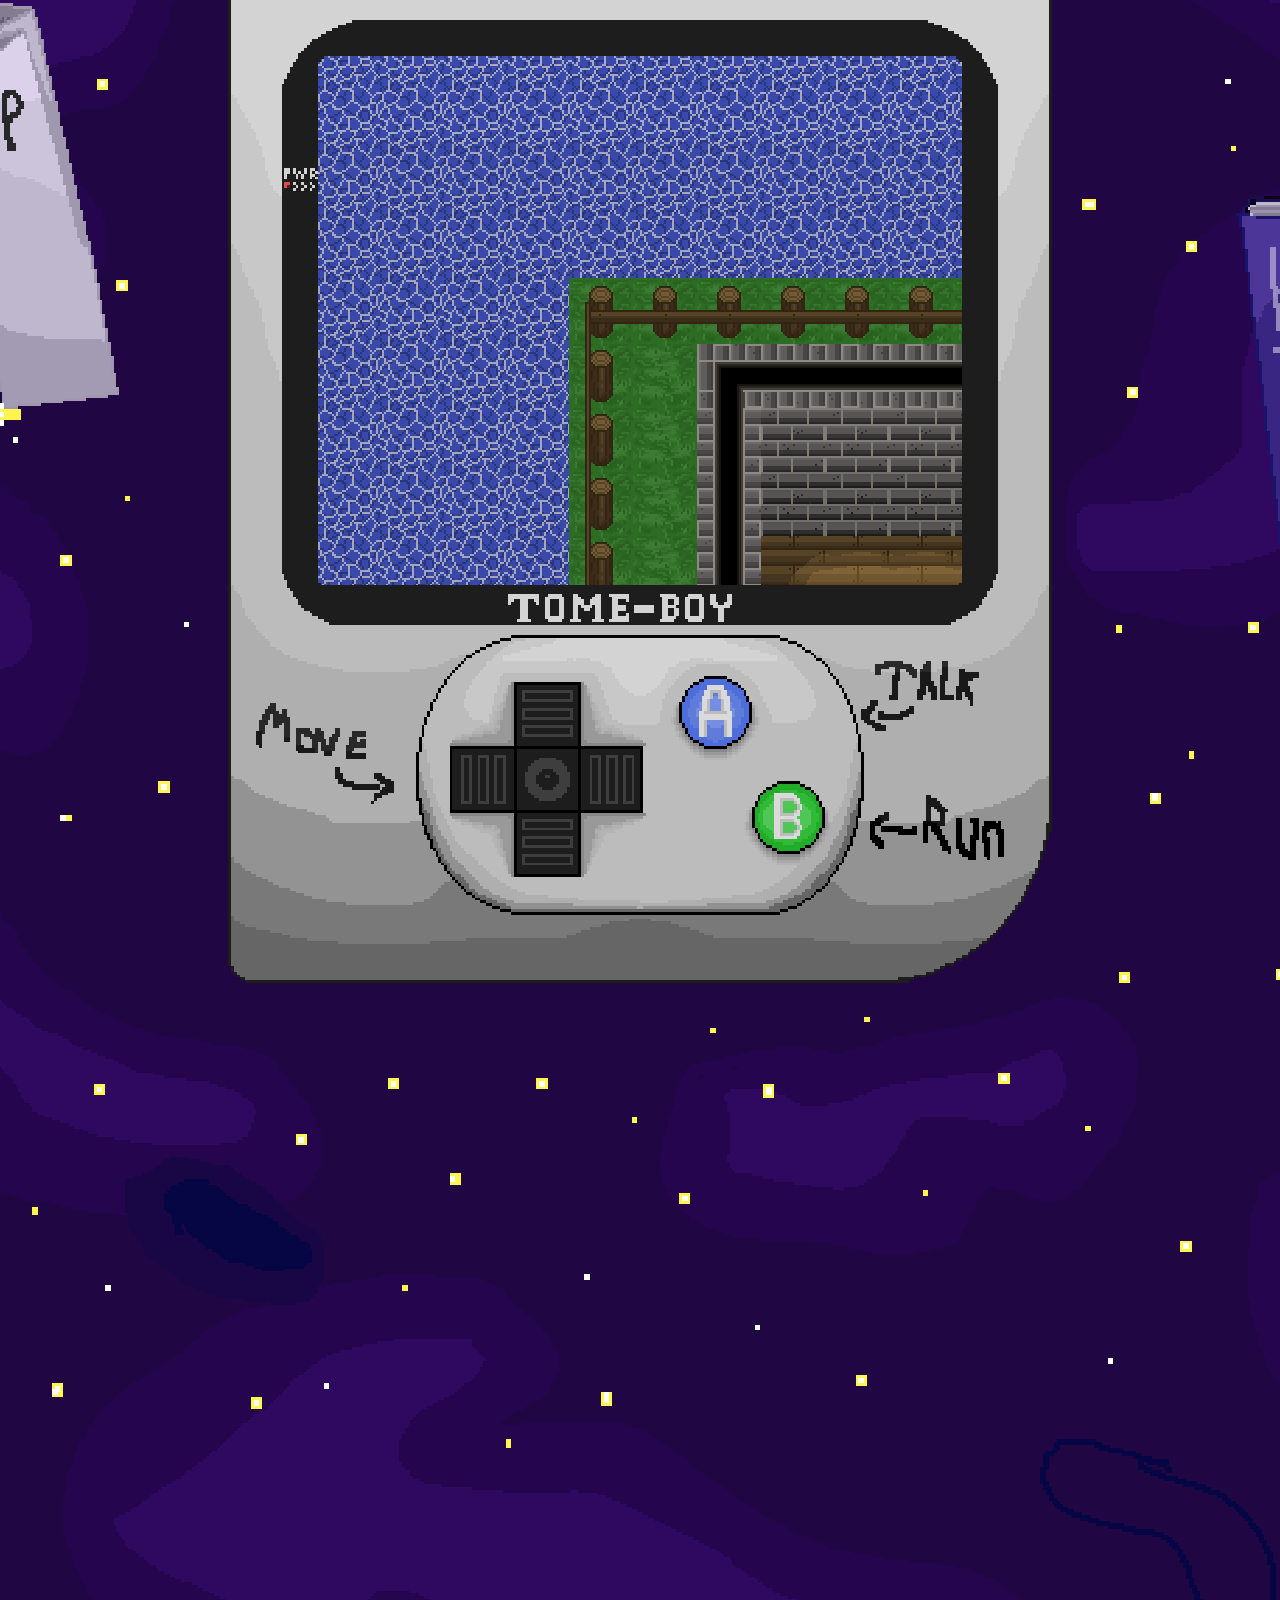
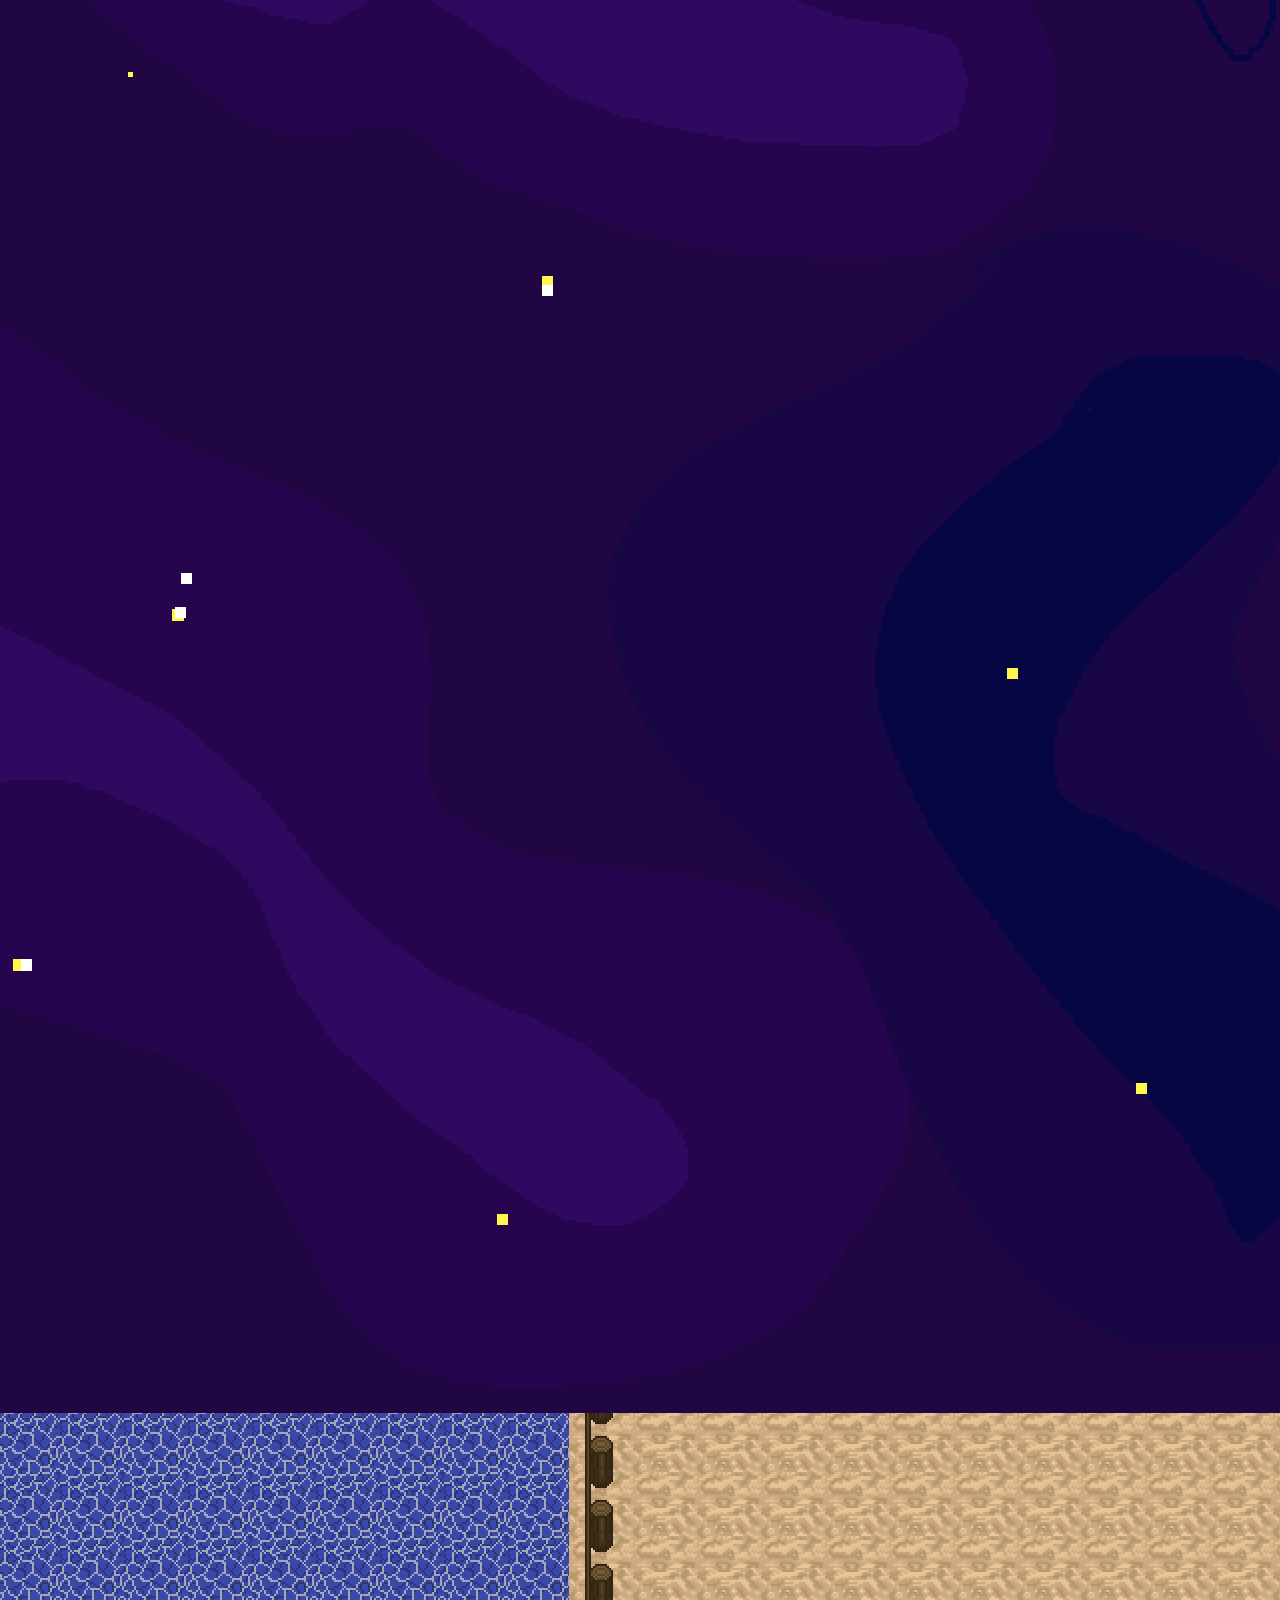
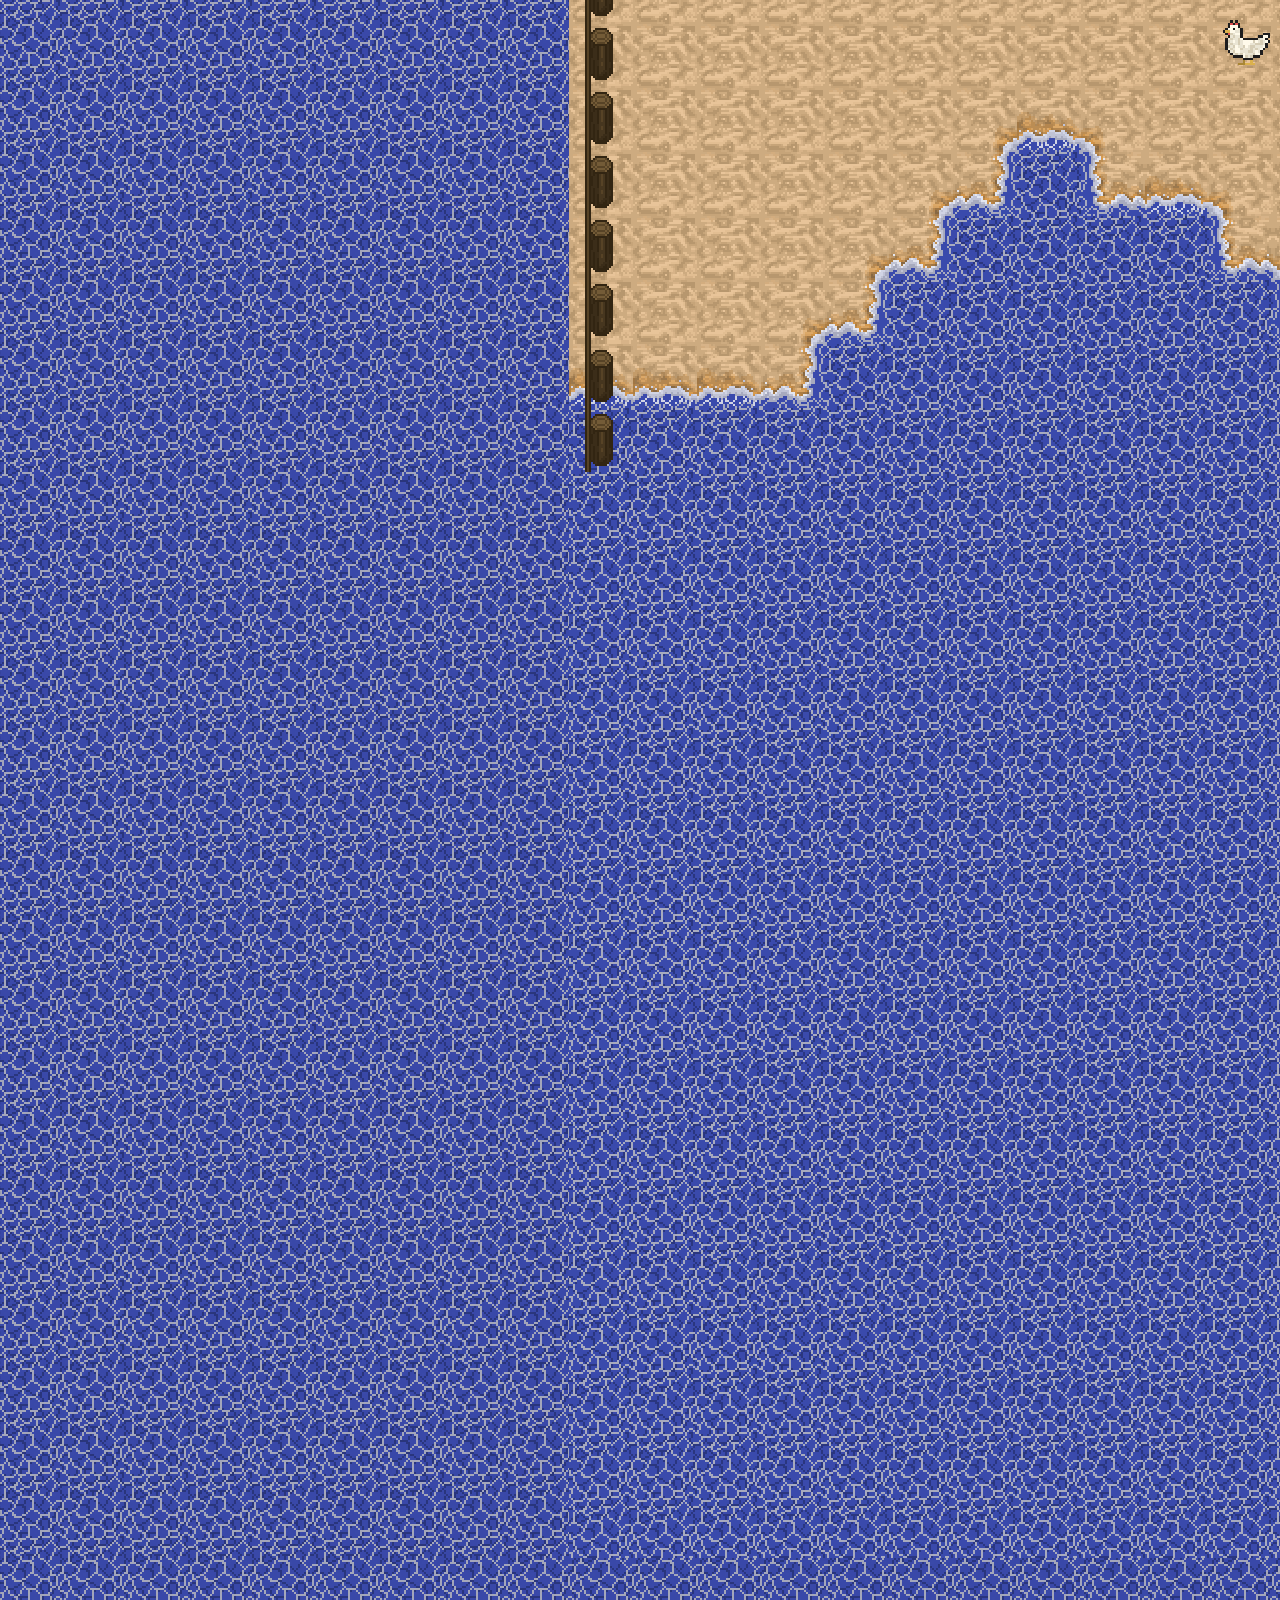
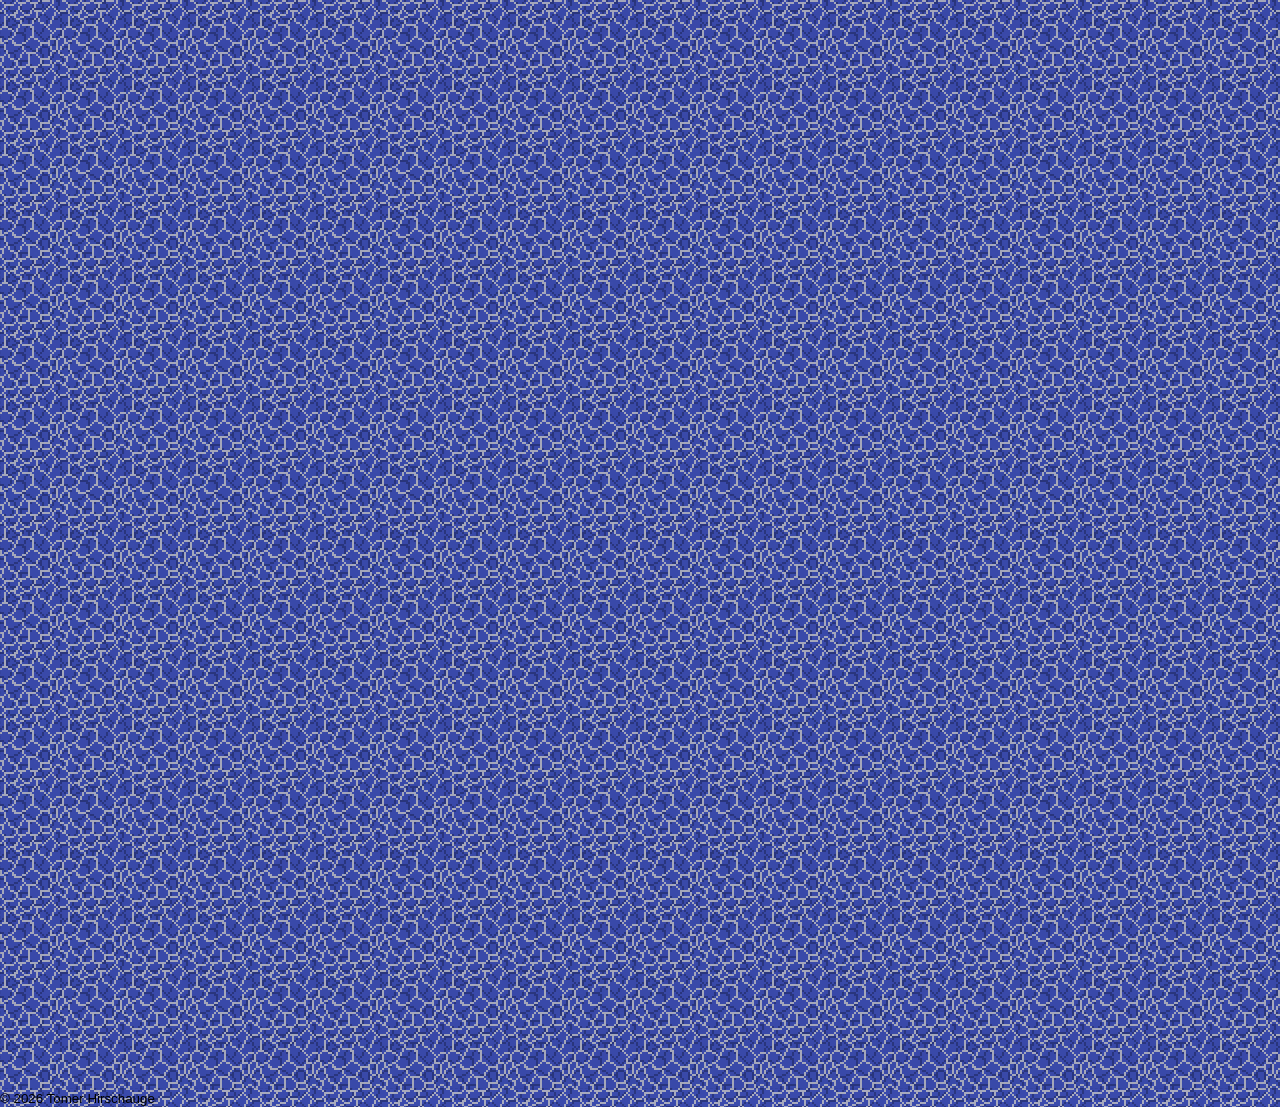
==== commit c39f7b1b: "Update 0.2 Added the mobile sprites and fixed some bugs on the main site, also added some concept ar" ====
--- a/index.html
+++ b/index.html
@@ -77,6 +77,9 @@
           data-can-move         "true"  → NPC wanders randomly around the arena.
                                 "false" → NPC stands still (use for signs,
                                           items, or fixed characters).
+          data-can-clip-walls   "true"  → NPC ignores wall hitbox collision and
+                                          can be placed inside blocked tiles.
+                                "false" → normal wall collision behavior.
 
           DIALOGUE
           ─────────────────────────────────────────────────────────────────
@@ -244,7 +247,7 @@
           data-walk-2="Assets/NPC/WebsiteGhostWalk2.png"
           data-can-move="true"
           data-dialogue-mode="sequence"
-          data-dialogue="{size_change:38}It is I, the ghost of /n Projects Past! ||{size_change:40} Welcome to my halls! || {size_change:36}Do you want to see some past projects? || {size_change:40}Well Here You Go! || Look around my halls to find avatars and || And that is all for now! || Yes that is it. /n There isn't really many past projects which are /n published online, but there will be! || I hope, I mean I built this massive hall /n for something to be in it. || Anyways, the Ghost of Projects Past /n Must away! || Farewell, Website User!!! || ... || Pretend I just disappeared!">
+          data-dialogue="{size_change:38}It is I, the ghost of /n Projects Past! ||{size_change:40} Welcome to my halls! || {size_change:30}Do you want to see some past projects? || {size_change:40}Well Here You Go! || Look around my halls to find avatars and /n infromative books on every past Project /n documented by me!|| And that is all for now! || Yes that is it. /n There isn't really many past projects which are /n published online, but there will be! || I hope, I mean I built this massive hall /n for something to be in it. || Anyways, the Ghost of Projects Past /n Must away! || Farewell, Website User!!! || ... || Pretend I just disappeared!">
       </div>
 
        <div class="game-square" id="square9"
@@ -418,6 +421,32 @@
           data-button-off-idle2="Assets/Music/WebsiteJukeboxOn2.png"
           data-button-on-idle1="Assets/Music/WebsiteJukeboxOff.png">
         </div>
+
+        <div class="game-square" id="square22"
+          data-x="3700" data-y="226"
+          data-size="110, 110"
+          data-idle-1="Assets/Mobile/MobileGhost1.png"
+          data-idle-2="Assets/Mobile/MobileGhost1.png"
+          data-walk-1="Assets/NPC/HorseEmpire/WebsiteNPCHorseWalk1.png"
+          data-walk-2="Assets/NPC/HorseEmpire/WebsiteNPCHorseWalk2.png"
+          data-can-move="false"
+          data-can-clip-walls="true"
+          data-dialogue-mode="sequence"
+          data-dialogue="- Low Bit Ghost : 2026">
+      </div>
+
+       <div class="game-square" id="square23"
+          data-x="3910" data-y="190"
+          data-size="100, 100"
+          data-idle-1="Assets/Maps/Tomer'sWebsiteTempWorld2.png"
+          data-idle-2="Assets/Maps/Tomer'sWebsiteTempWorld2.png"
+          data-walk-1="Assets/NPC/HorseEmpire/WebsiteNPCHorseWalk1.png"
+          data-walk-2="Assets/NPC/HorseEmpire/WebsiteNPCHorseWalk2.png"
+          data-can-move="false"
+          data-can-clip-walls="true"
+          data-dialogue-mode="sequence"
+          data-dialogue="- Old Website Map : 2026">
+      </div>
 
         <!-- Player sprite — do not remove -->
         <img id="player" class="player-sprite" src="Assets/Tomer'sWebsitePlayerIdle1.png" alt="Player sprite">
--- a/styles.css
+++ b/styles.css
@@ -201,11 +201,12 @@
   border: none;
   border-radius: 8px;
   transition: background 300ms ease, transform 200ms ease;
-  overflow: hidden;
+  overflow: visible;
 }
 
 .game-square.highlight {
   box-shadow: 0 0 0 6px rgba(255, 212, 122, 0.9);
+  border-radius: 0;
   transform: scale(1.05);
 }
 
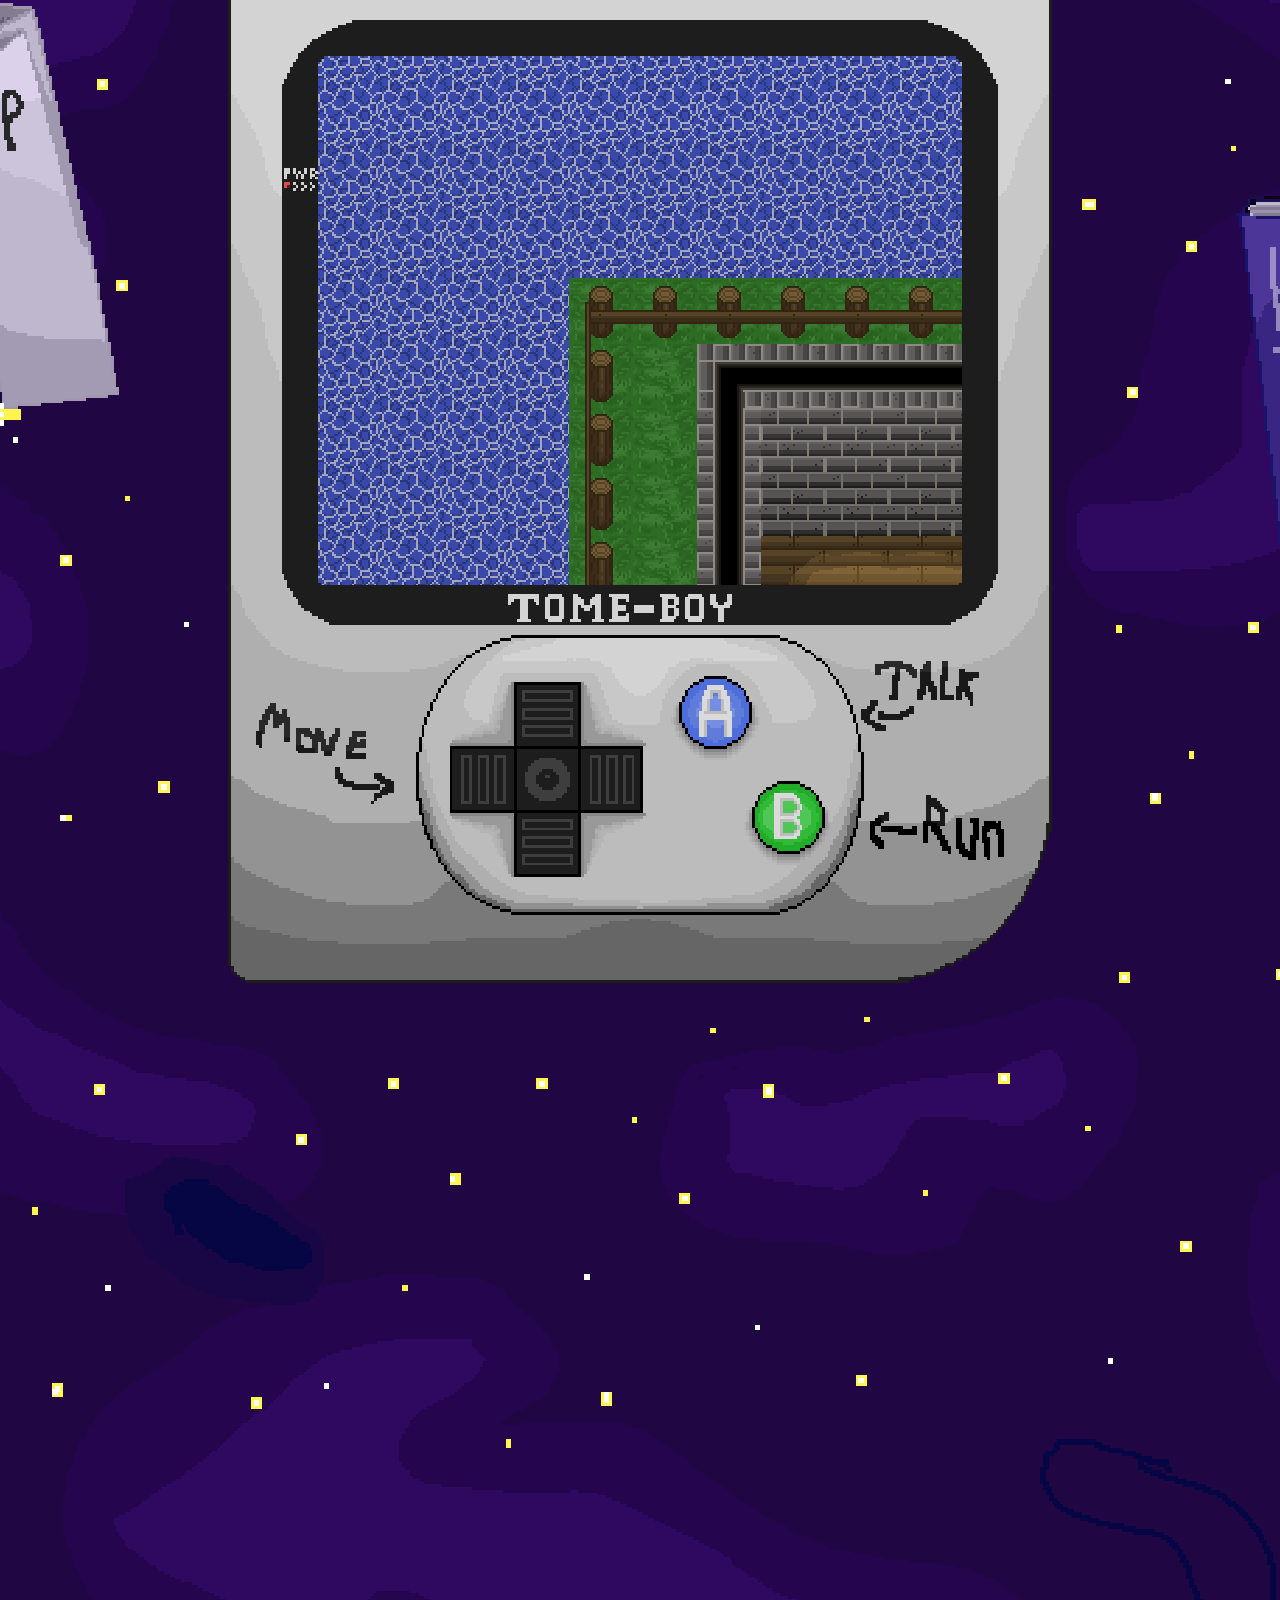
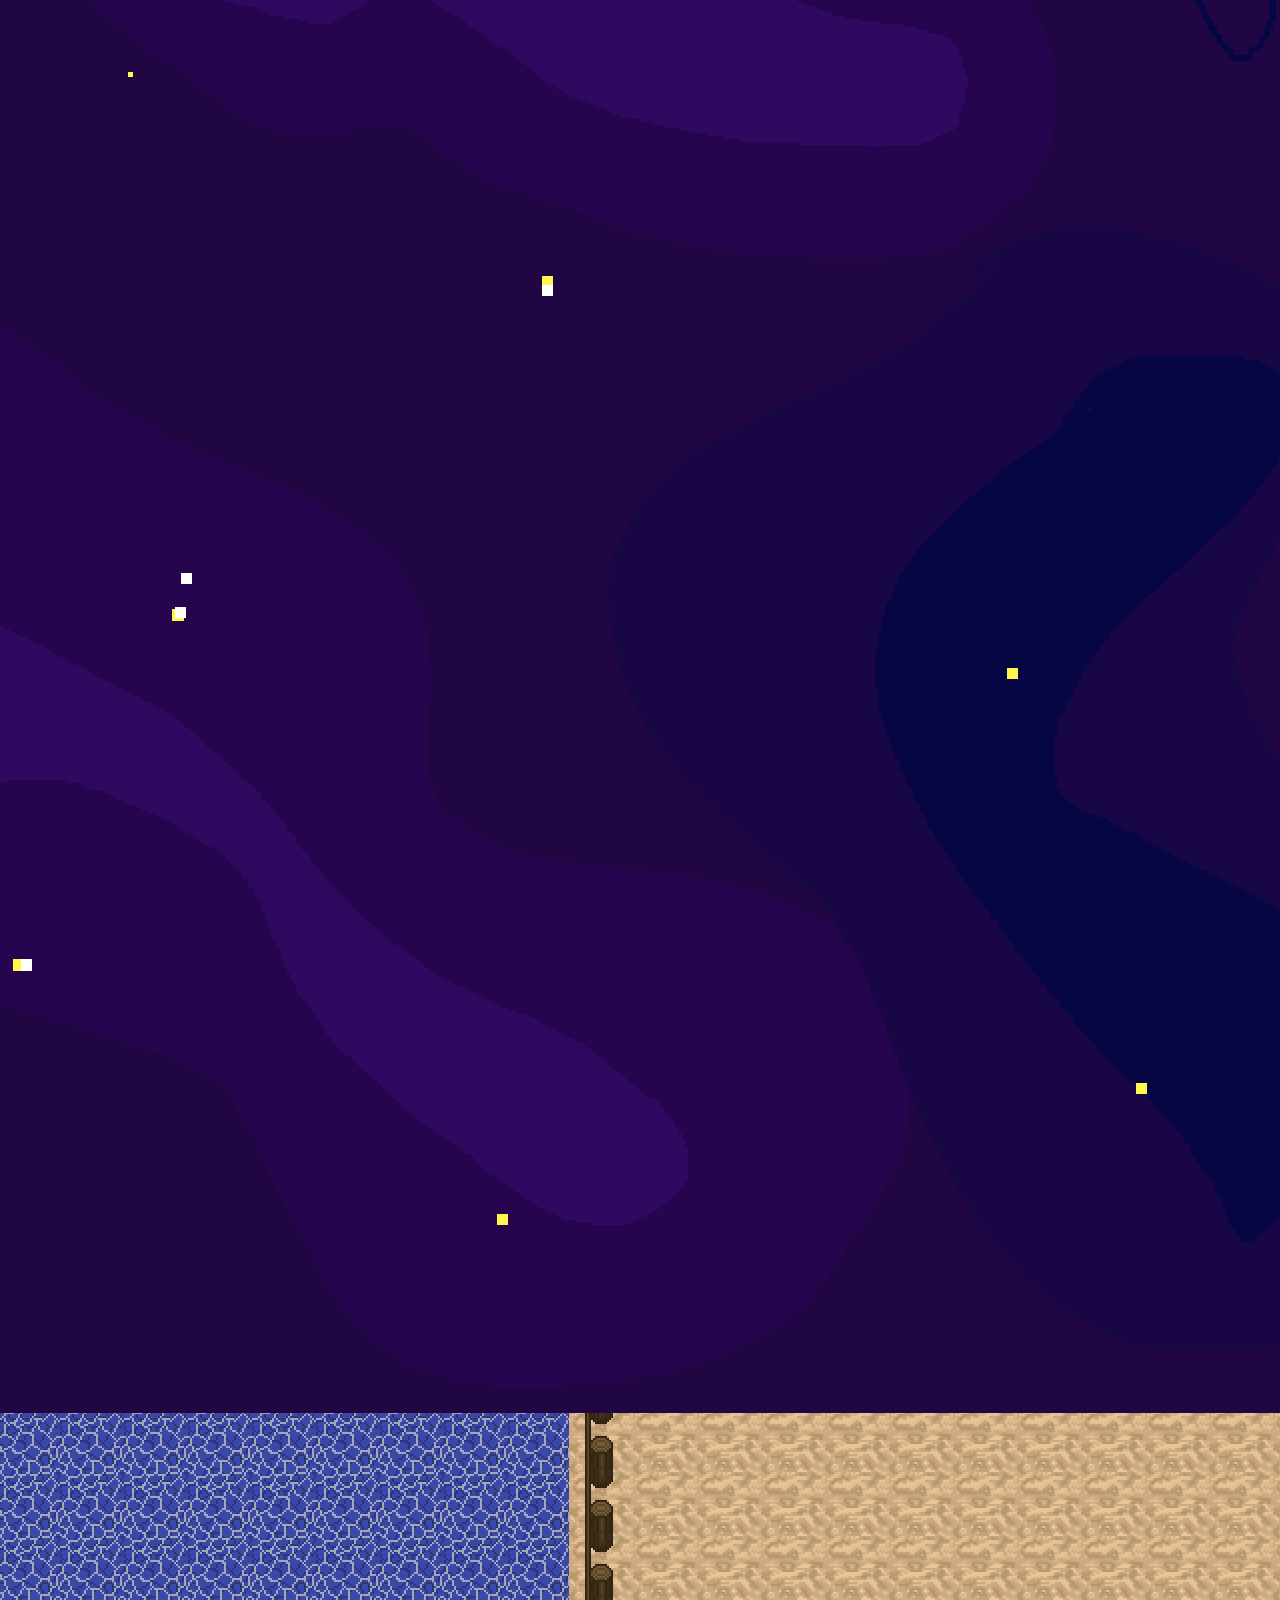
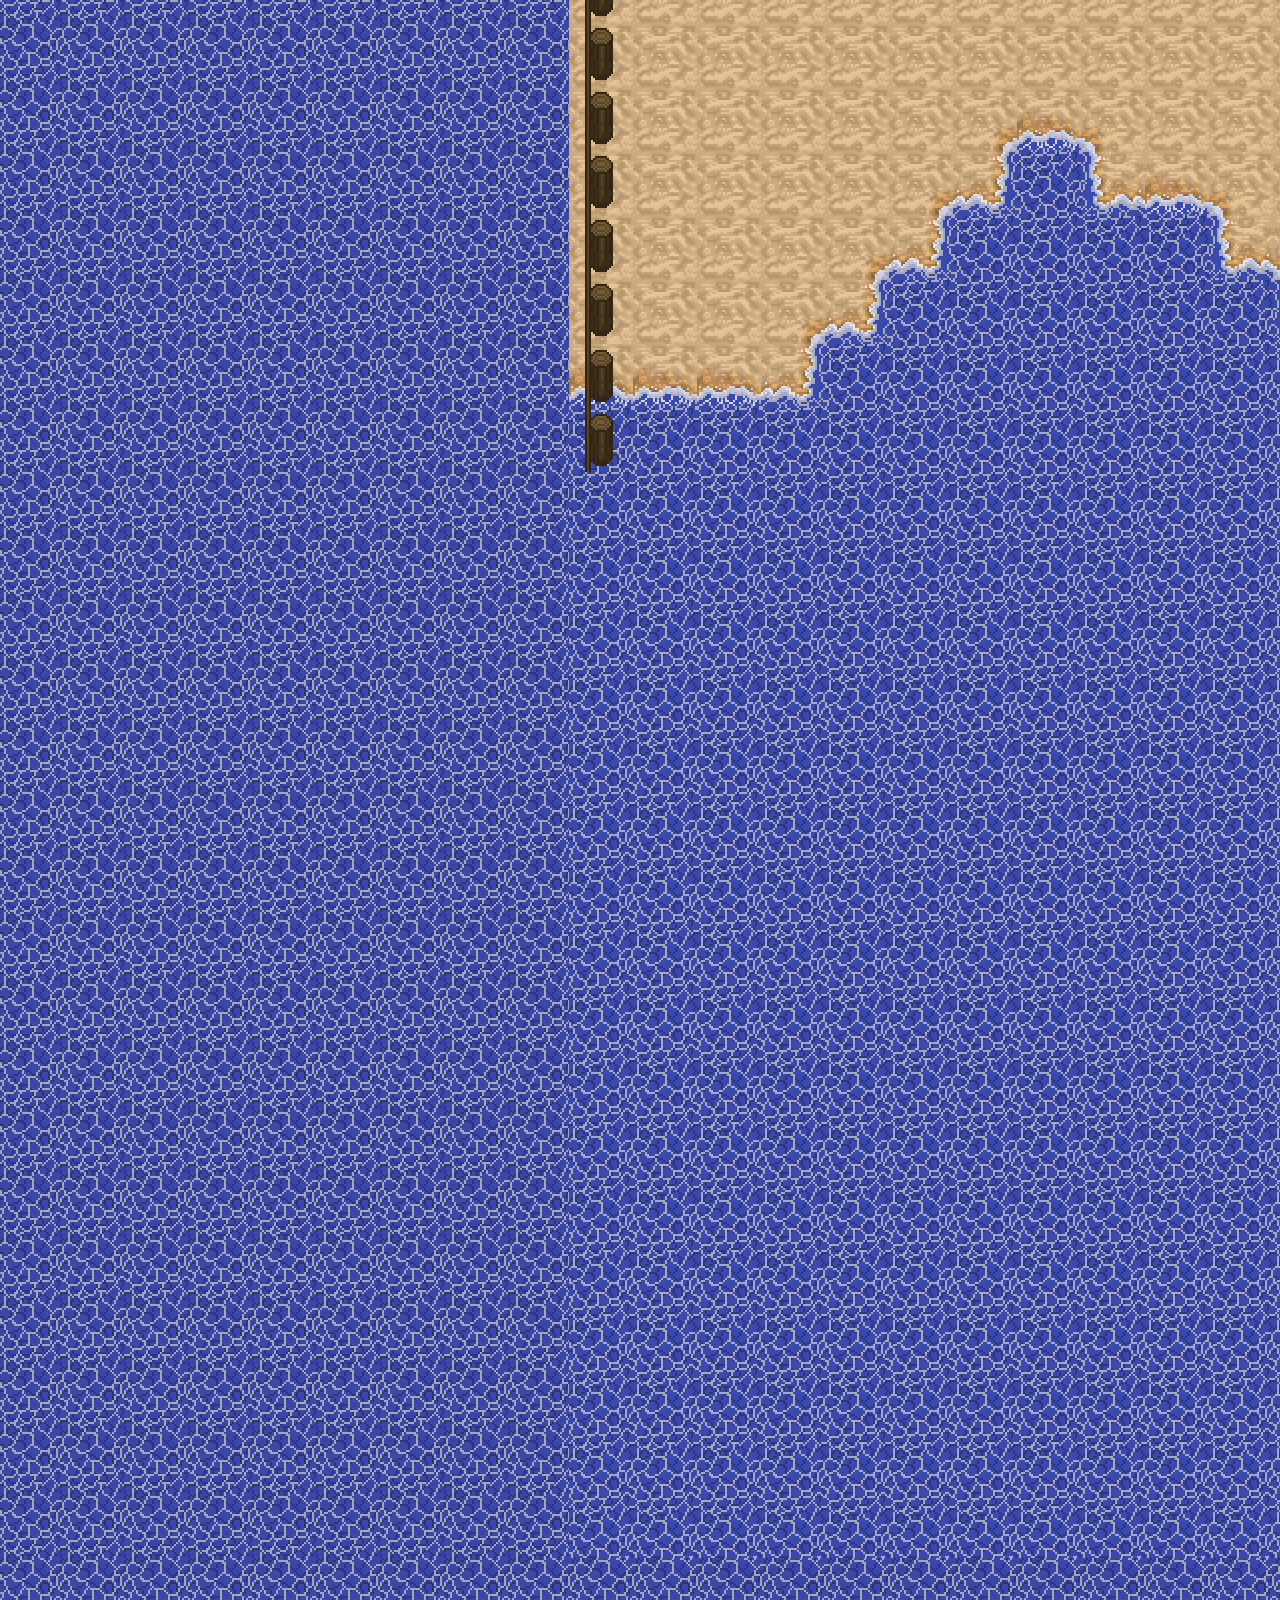
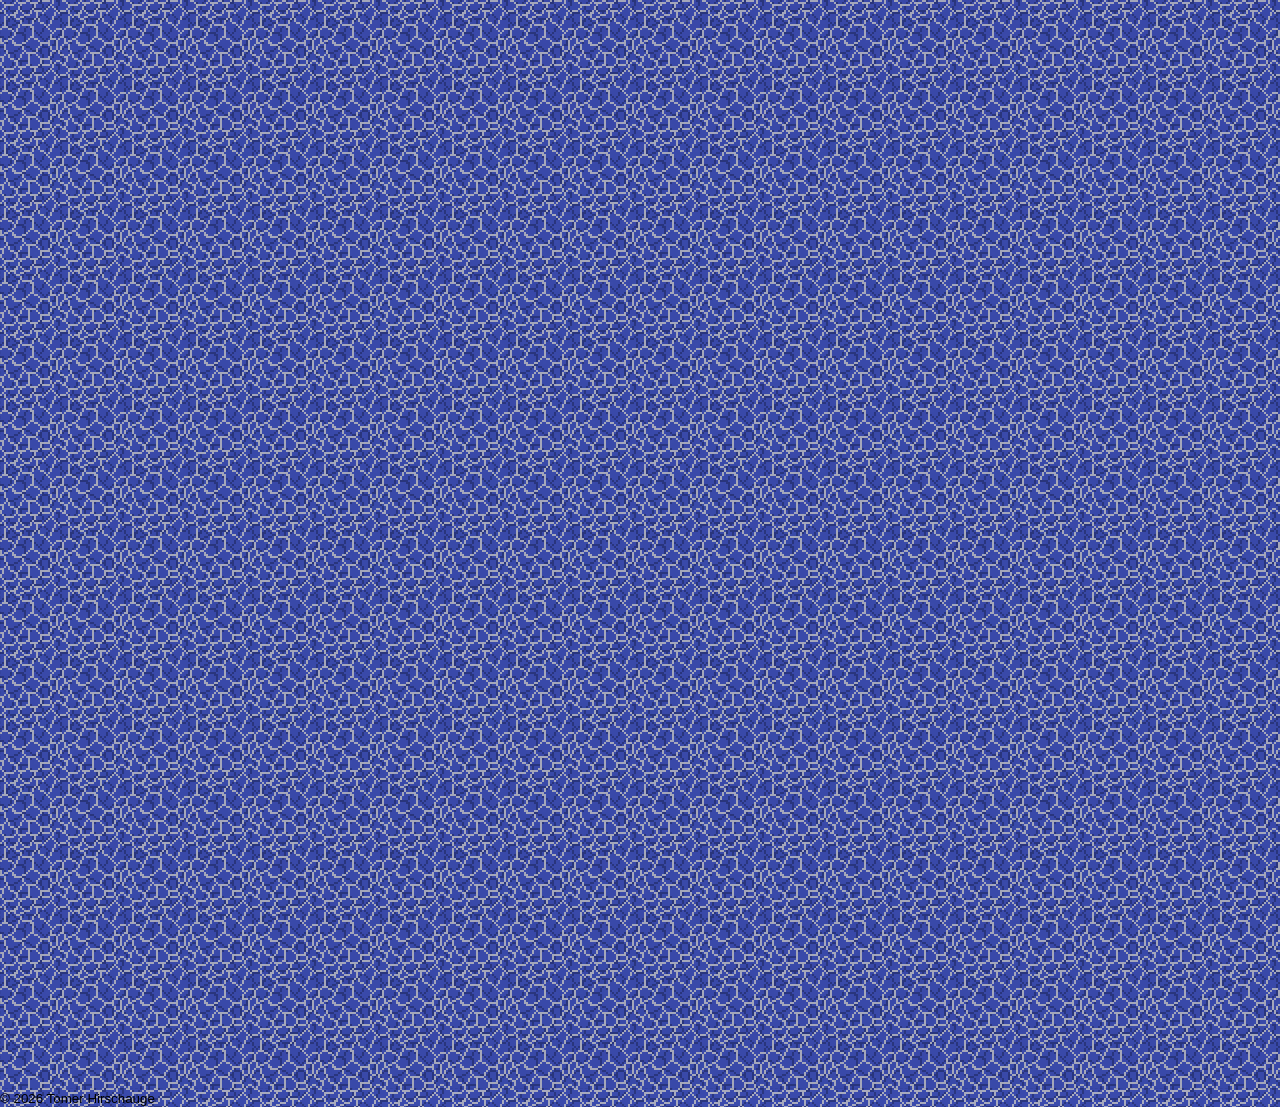
==== commit 11c9154d: "0.23 Clean up I went through and did some small clean ups" ====
--- a/index.html
+++ b/index.html
@@ -472,12 +472,8 @@
     </div>
   </div>
 
-<!-- Move button-controls INSIDE the tomeboy-frame -->
-    <div id="button-controls" class="button-controls" aria-label="On-screen controls">
-      <div class="controller-wrap">
-          <!-- ... all your buttons stay exactly the same ... -->
-        </div>
-      </div>
+
+   
     </div>
 
   </main>
--- a/styles.css
+++ b/styles.css
@@ -517,7 +517,7 @@
   gap: 12px;
   background: white;
   color: #111;
-  border-radius: 6px;
+  border-radius: 0;
   padding: 8px 10px;
   font-family: var(--dialogueFontFamily);
   font-size: var(--dialogueFontSize);
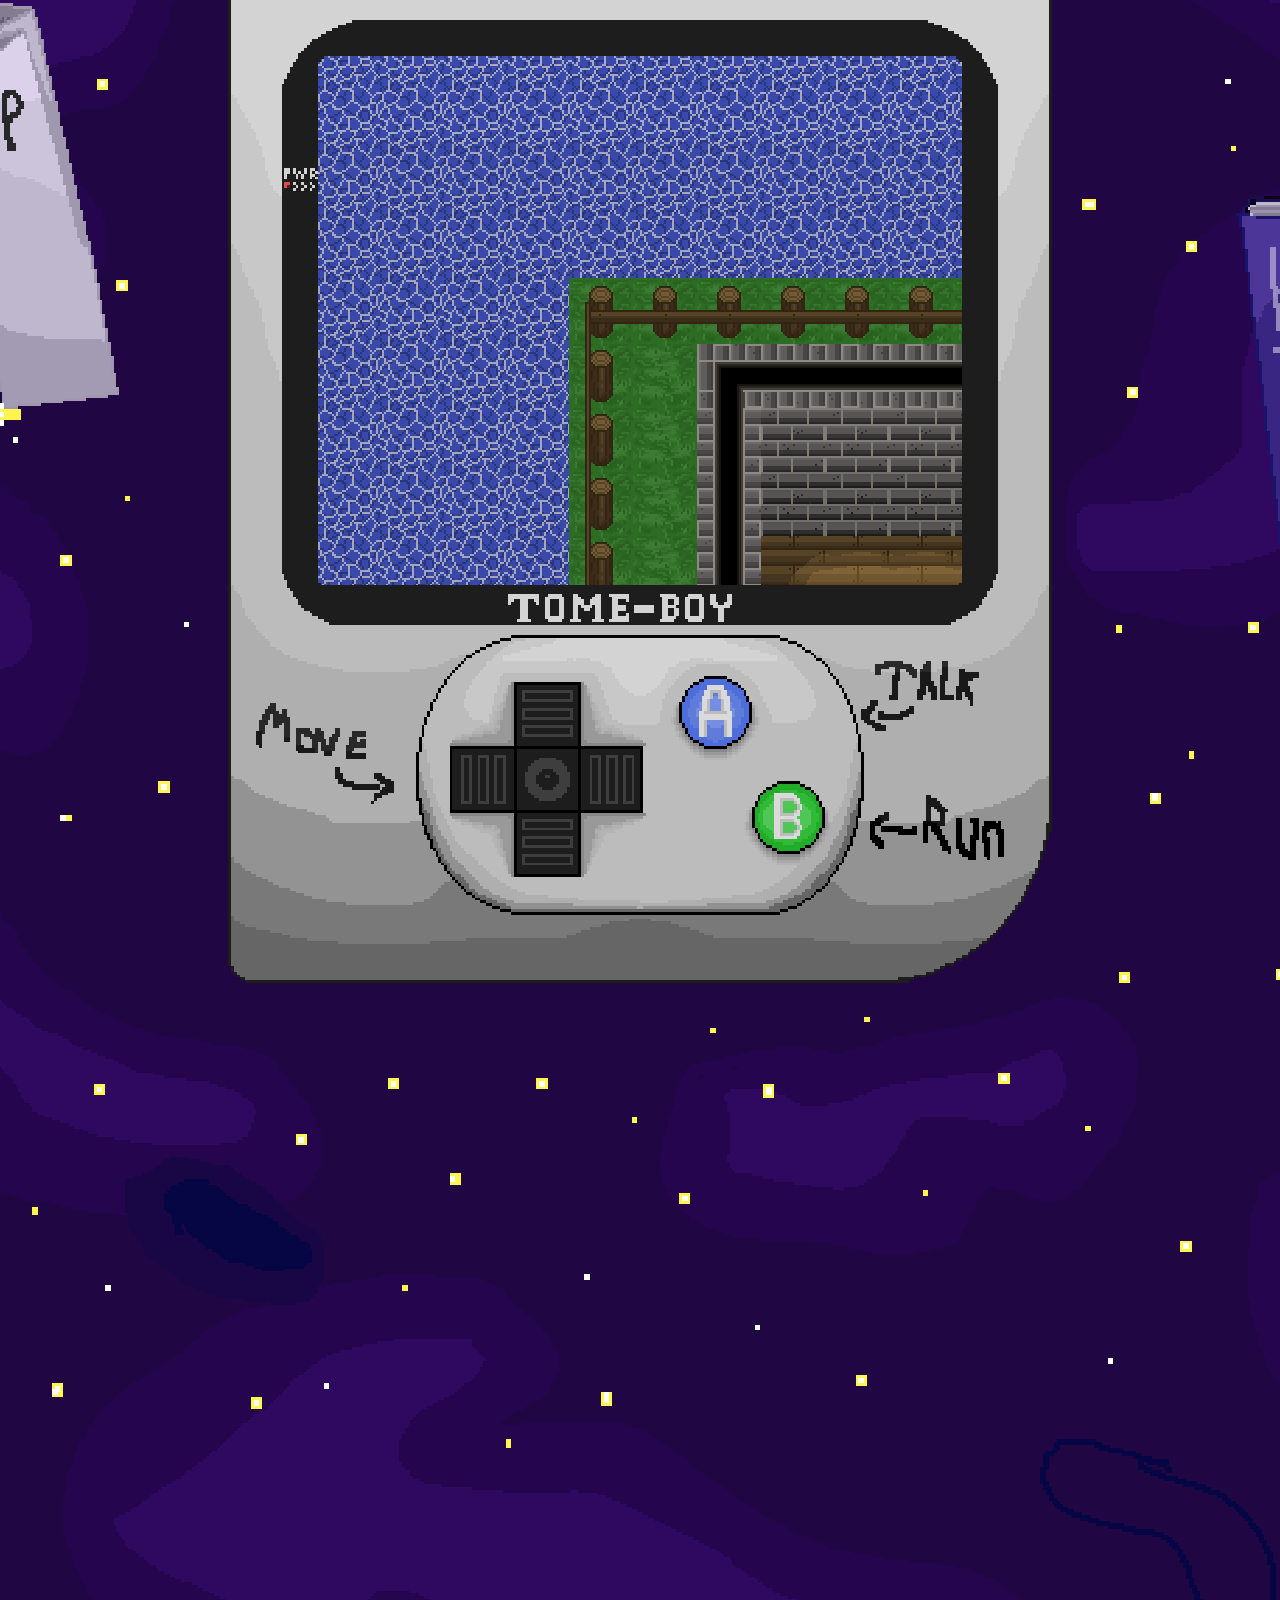
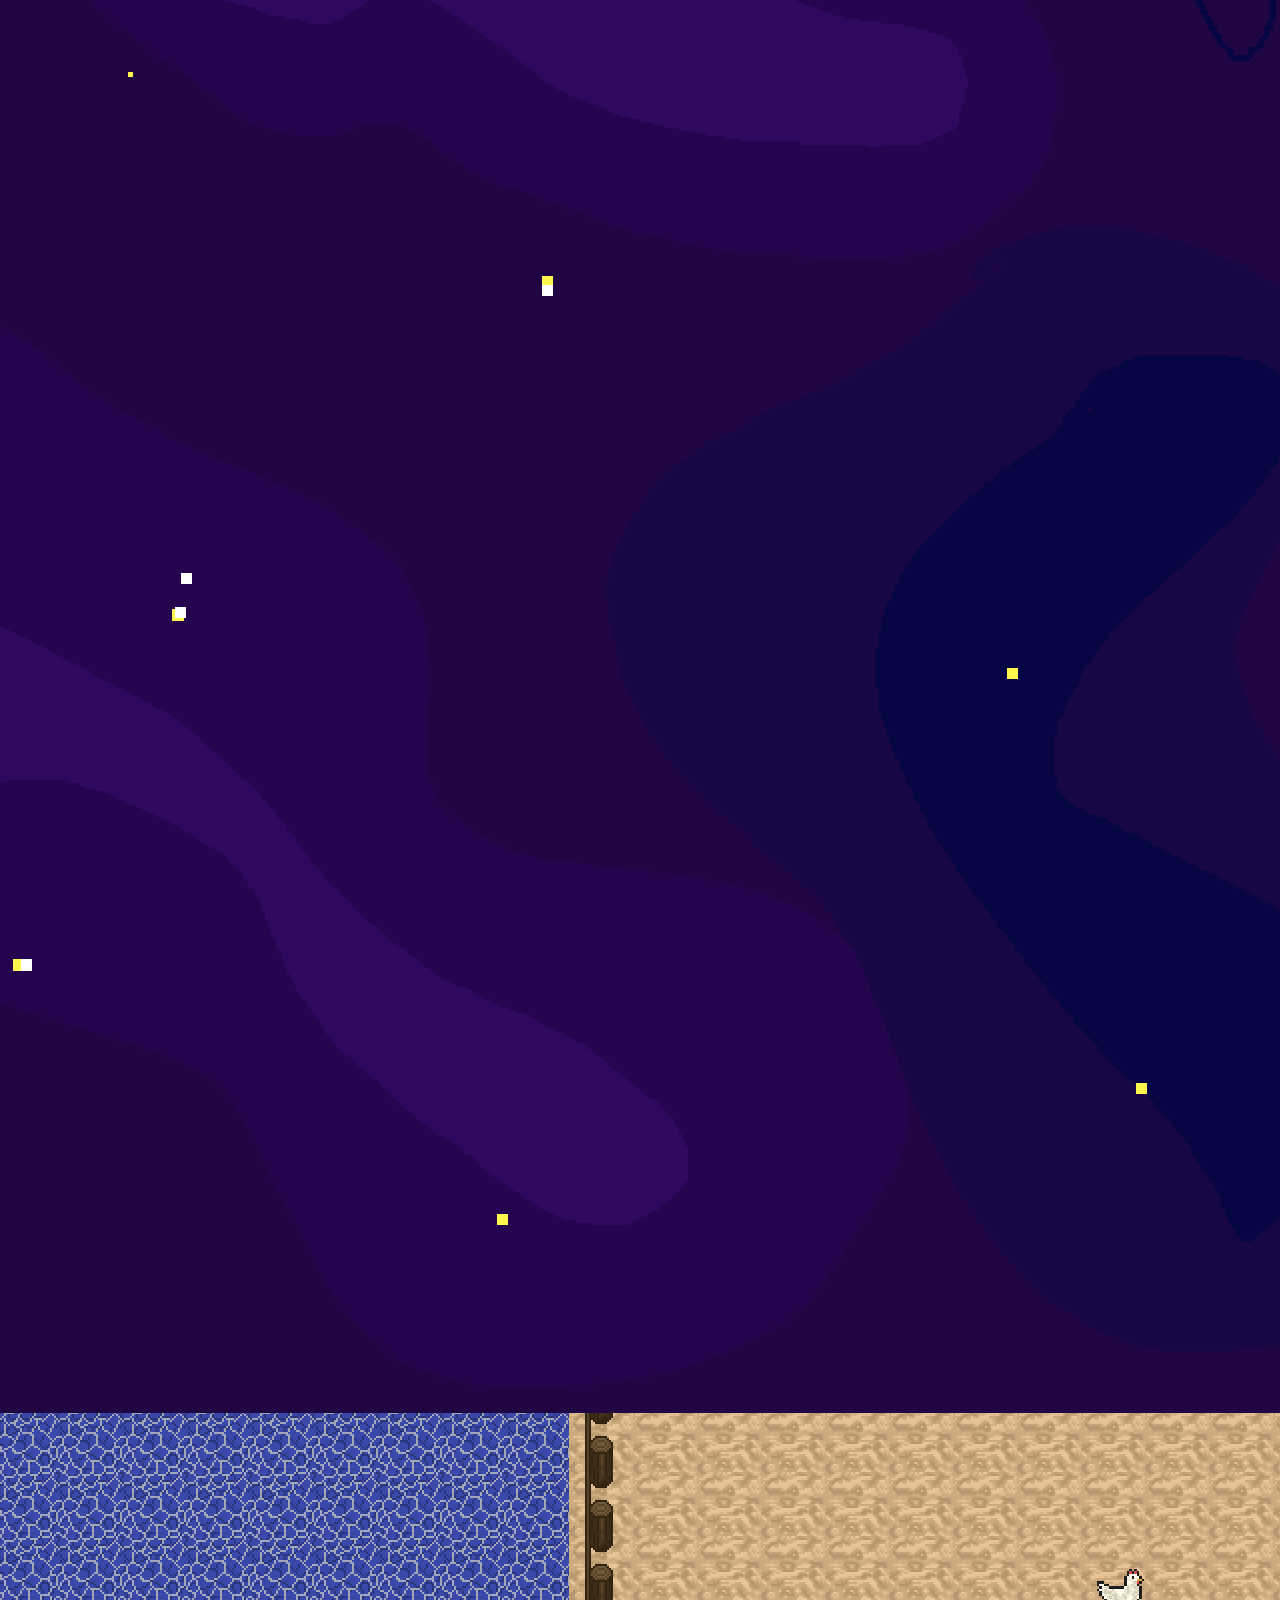
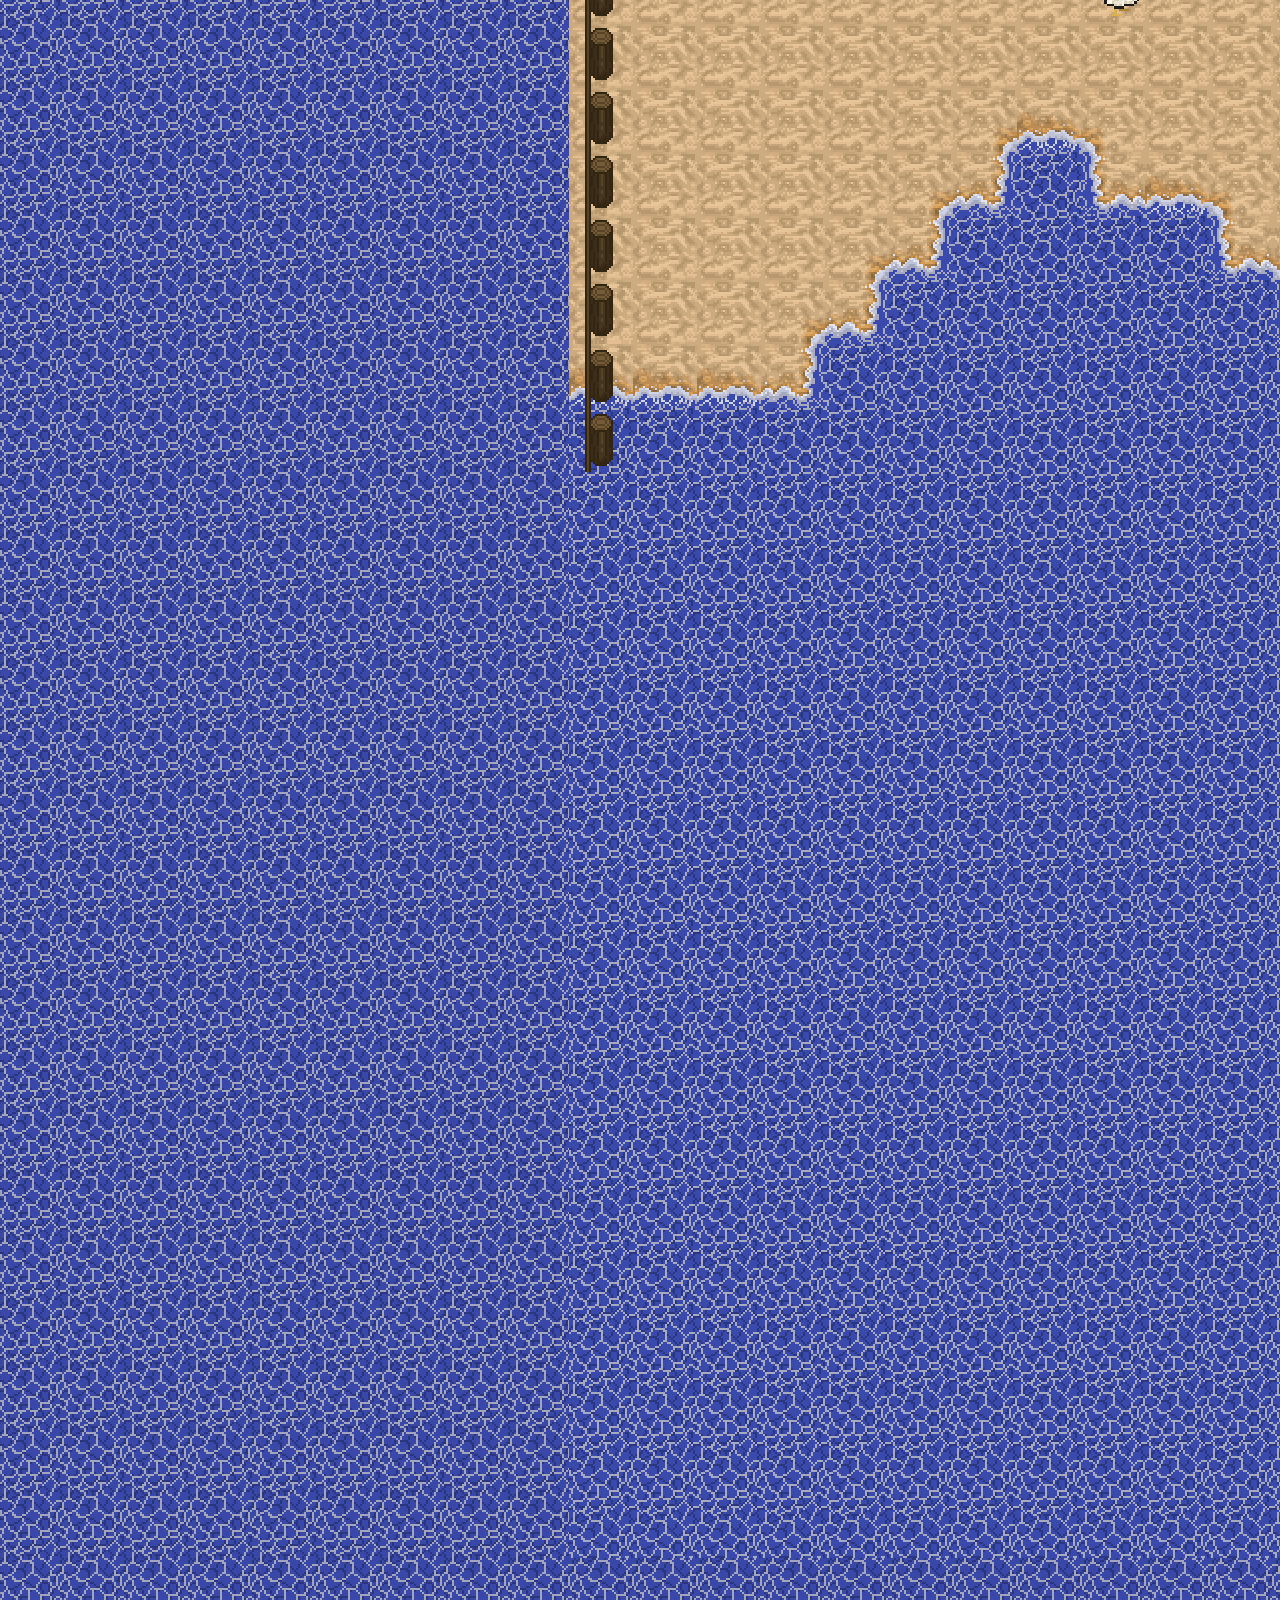
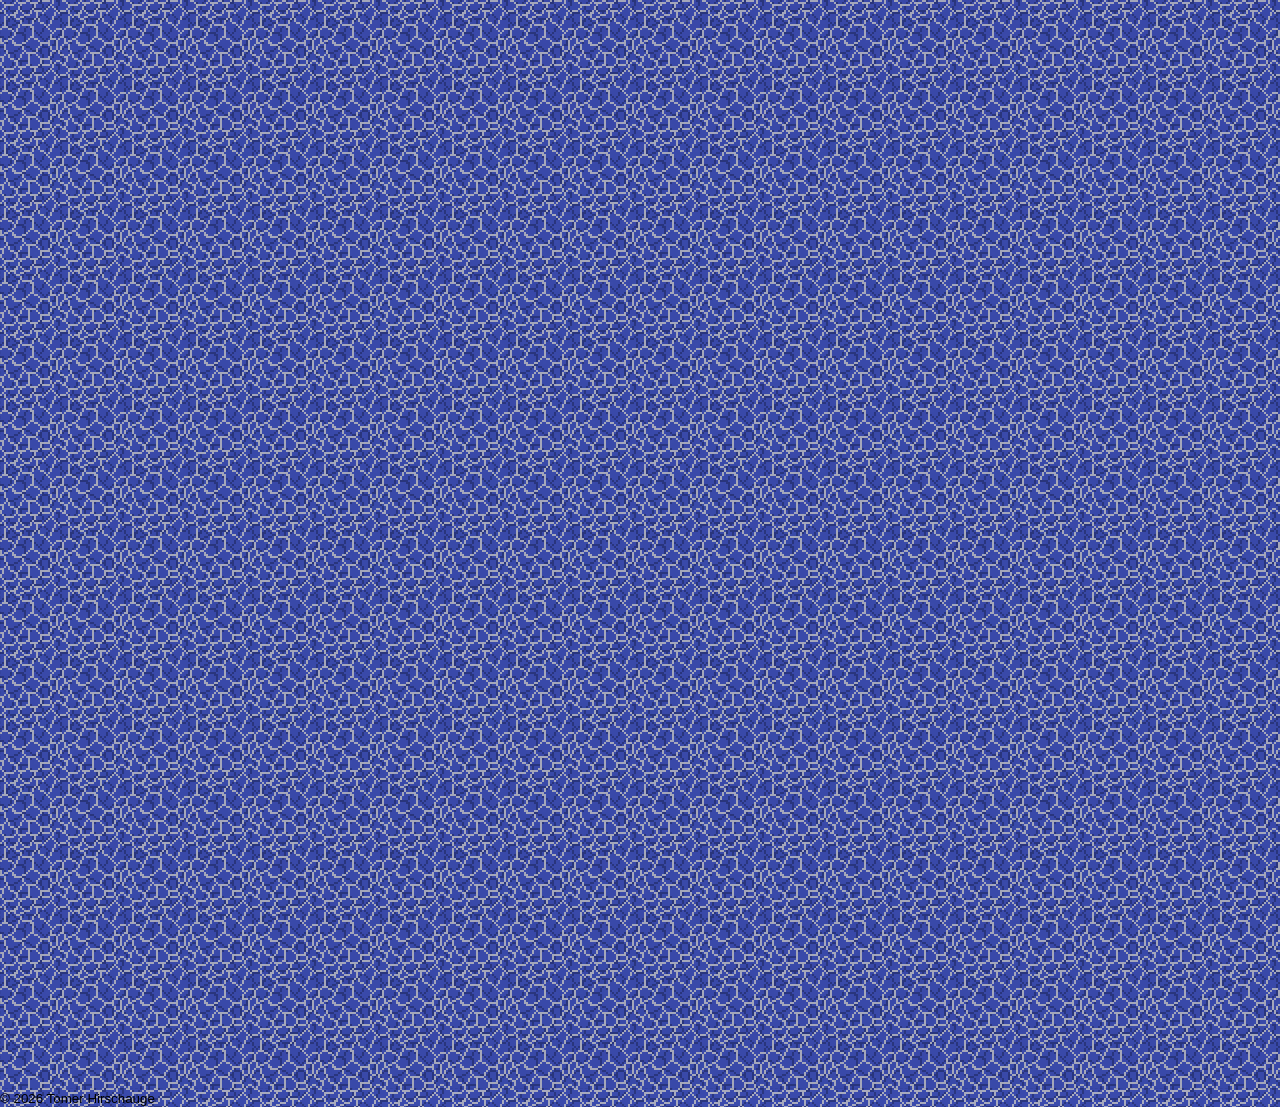
==== commit a00b480a: "Update 0.25 Chicken quest tweaks" ====
--- a/index.html
+++ b/index.html
@@ -159,13 +159,13 @@
         
         <canvas id="hitbox-canvas" style="display:none;"></canvas>
         <div id="CoopArea"
-          data-x="2185"
-          data-y="2850"
-          data-width="265"
-          data-height="165"
-          style="position:absolute; left:2185px; top:2850px; width:265px; height:165px; border:2px dashed rgba(255,255,255,0.45); background:rgba(255,255,255,0.08); pointer-events:none;"
+          data-x="2170"
+          data-y="2840"
+          data-width="290"
+          data-height="200"
+          style="position:absolute; left:2170px; top:2840px; width:285px; height:192px; border:2px dashed rgba(255,255,255,0.45); background:rgba(255,255,255,0.08); pointer-events:none;"
           aria-hidden="true"></div>
-        <!-- NPC 1 — wandering, sequence dialogue -->
+        <!-- NPC 1 — Housing NPC 1 -->
         <div class="game-square" id="square1"
           data-x="1463" data-y="1228"
             data-idle-1="Assets/NPC/WebsiteNPC2Idle1.png"
@@ -177,7 +177,7 @@
             data-dialogue="Hello — this is Square 1. || I mean this is NPC 1 || Or was it NPC 2 or 3? || I wish I had a name like that /n Ghost guy. || Maybe I should just name myself. || You know what, my name's actually the Ghost of NPC Housing! || ... || No that doesn't sound right.">
         </div>
 
-        <!-- NPC 2 — wandering, random dialogue -->
+        <!-- NPC 2 — Mini Game NPC -->
         <div class="game-square" id="square2"
           data-x="2138" data-y="520"
             data-idle-1="Assets/WebsiteNPC1Idle1.png"
@@ -189,7 +189,7 @@
             data-dialogue="Oh, hey. Welcome to the world. || Sorry there isn't really much to do yet. || What are you looking at me like that for? || It's not like I can just make things for /n for you to do. || ... || Fine you really want something to do? || Then here you go. {link:Click here|https://www.google.com/fbx?fbx=snake_arcade} || Knock yourself out, It's not like /n your gonna beat my score of 3 anyway.">
         </div>
 
-        <!-- NPC 3 — stationary, sequence dialogue with an image token -->
+        <!-- NPC 3 — Beach NPC with stolen images-->
         <div class="game-square" id="square3"
           data-x="3970" data-y="2790"
             data-idle-1="Assets/NPC/WebsiteNPC3Idle1.png"
@@ -201,7 +201,7 @@
             data-dialogue="Hey look at this weird image I found in the files. {img:Assets/ButtonLayout.png|120} || Weird, right? || Oh and I found another one... /n just let me grab it... || Look at that I wonder what it is. {img:Assets/Mobile/MobileNPCIdle1.png|120}|| Anyway that's all I got. /n Now scram.">
         </div>
 
-        <!-- NPC 4 — wandering, random dialogue -->
+        <!-- NPC 4 — Screaming NPC -->
         <div class="game-square" id="square4"
           data-x="940" data-y="1282"
             data-idle-1="Assets/WebsiteNPC1Idle1.png"
@@ -213,6 +213,7 @@
             data-dialogue="{size_change:40}AAAAAAAAAAAGHHHHHHHHH!!!!!! || {size_change:50}AAAAAAAAAAAAHHHHHHH!!!!!!!/n!!!!!!!! || Aaaah. || {size_change:40}AAAAAAAAAAAAAAAAHHHHHHHHHHH!!!!!!!!!!!!!!!! || {size_change:10}I think theres a secret in the west /n building.">
         </div>
 
+        <!-- NPC 5 — Website Guide -->
         <div class="game-square" id="square6"
           data-x="2820" data-y="1890"
             data-idle-1="Assets/WebsiteNPC1Idle1.png"
@@ -223,7 +224,7 @@
             data-dialogue-mode="sequence"
             data-dialogue="{size_change:40}Hello website user, /n I am the guide. || This website has been designed to showcase /n various design works. || If you go down you can exit my /n house and explore the world. || Oh, you want directions? || Well to the west is the ominous unused building, /n east has the project halls were all /n past projects live, /n South has the beach, and /n North has nothing. || Oh also while your out, would you mind gathering my chickens. /n They seem to have broken free. || Just dragging them to their pen should do. ||Ok, see ya.">
         </div>
-
+        <!-- NPC 6 — The Mobile Chicken -->
         <div class="game-square" id="square7"
           data-x="3920" data-y="3390"
             data-size="50, 50"
@@ -238,7 +239,7 @@
             data-dialogue="{size_change:40}BAAAKAAWWW!!!!! || I Don't Think I'm Meant /n To Be Here || Im Scared || Please Just Take Me Back to the Mobile Version || I feel out of place || Bakaw... ||BAAAAWWWWWKKKKKKK!!!!!!! /n chirp chirp /n BAAAAAAAAKKKKKKAAAAAAAWWWWWW!!!!!!!">
         </div>
 
-    
+        <!-- NPC 7 — Ghost of Project Past -->
         <div class="game-square" id="square8"
           data-x="4529" data-y="1817"
           data-idle-1="Assets/NPC/WebsiteGhostIdle1.png"
@@ -249,7 +250,7 @@
           data-dialogue-mode="sequence"
           data-dialogue="{size_change:38}It is I, the ghost of /n Projects Past! ||{size_change:40} Welcome to my halls! || {size_change:30}Do you want to see some past projects? || {size_change:40}Well Here You Go! || Look around my halls to find avatars and /n infromative books on every past Project /n documented by me!|| And that is all for now! || Yes that is it. /n There isn't really many past projects which are /n published online, but there will be! || I hope, I mean I built this massive hall /n for something to be in it. || Anyways, the Ghost of Projects Past /n Must away! || Farewell, Website User!!! || ... || Pretend I just disappeared!">
       </div>
-
+      <!-- NPC 8 — Horse Empire Avatar -->
        <div class="game-square" id="square9"
          data-x="4180" data-y="1790"
           data-idle-1="Assets/NPC/HorseEmpire/WebsiteNPCHorseIdle1.png"
@@ -260,7 +261,7 @@
           data-dialogue-mode="sequence"
           data-dialogue="Wait, don't shoot I've got my ID! || Oh, your not horse security || Sorry, i'm just getting ready to enter the Horse Empire track. || Where is the Horse Empire track? || Well it's right {link:Here|https://groganisntreal.itch.io/horse-empire}. /n It's the 77th most prestigous /n horse race track with a very strict /n entry policy. Which makes sense after /n all the alien invasions, genetic horse mutations, and /n Gateways to Hell. {img:Assets/NPC/HorseEmpire/HorseEmpirePreview.png|240} || What do you mean I'm Mutated? /n My tongue? || I'll let you know I have a very normal /n Horse Tongue, that isn't mutated at all. || ... || Please don't tell anyone. || {link:Horse Empire, Available Now |https://groganisntreal.itch.io/horse-empire} {img:Assets/NPC/HorseEmpire/HorseEmpirePreview.png|240}">
       </div>
-
+      <!-- NPC 9 — Horse Empire Podium Book -->
        <div class="game-square" id="square10"
          data-x="4363" data-y="1684"
           data-idle-1="Assets/NPC/HorseEmpire/WebsiteNPCPodiumBook.png"
@@ -272,7 +273,7 @@
           data-dialogue-mode="sequence"
           data-dialogue="-= Horse Empire =- /n A game created by a group of VUW students /n in Game203. /n Was submitted to Mini 205 : Horse, /n where it placed 77th overall. || Tomer's contribution to the game /n was limited to the programming which /n was rather difficult due to being made /n within the first week of using Godot. || The Game was made in just /n three days. /n /n [The Rest of the Text is Irrelevant] || {link:Horse Empire, Available Now |https://groganisntreal.itch.io/horse-empire} {img:Assets/NPC/HorseEmpire/HorseEmpirePreview.png|320}">
       </div>
-
+      <!-- NPC 10 — Burger Wallpaper Avatar -->
       <div class="game-square" id="square11"
           data-x="4717" data-y="1896"
           data-idle-1="Assets/NPC/HorseEmpire/WebsiteNPCHorseIdle1.png"
@@ -283,7 +284,7 @@
           data-dialogue-mode="sequence"
           data-dialogue="Hey, it's me Burger Steve. || I've got tall burgers, vegan burgers, unstable burgers. || Click {link:Here |https://25-dsdn142.github.io/parametric-patterns-Tomer2007/} to view some of the burgers I sell. || I'm Burger Steve.">
       </div>
-
+      <!-- NPC 11 — Burger Wallpaper Podium Book -->
       <div class="game-square" id="square12"
           data-x="4550" data-y="1684"
           data-idle-1="Assets/NPC/HorseEmpire/WebsiteNPCPodiumBook.png"
@@ -295,7 +296,7 @@
           data-dialogue-mode="sequence"
           data-dialogue="-= Burger Wallpaper =- /n A wallpaper made in 2025 for a /n University Course. /n It uses randomly generated variables to make /n a pattern of unique burgers. /n In the code it even has different burger /n modes and settings. || Unfortunately, there isn't any buttons on / the site to change the burger generator. /n So all you can do is refresh the page /n for a new burger pattern. || Click {link:Here |https://25-dsdn142.github.io/parametric-patterns-Tomer2007/} to view the wallpaper. || 'I'm Burger Steve.'">
       </div>
-
+      <!-- NPC 12 — Puppet Fighterz Podium Book -->
       <div class="game-square" id="square13"
           data-x="4550" data-y="1384"
           data-idle-1="Assets/NPC/HorseEmpire/WebsiteNPCPodiumBook.png"
@@ -308,7 +309,7 @@
           data-dialogue="-=-= Puppet Fighterz =-=- /n Is a browser based fighting game /n which uses the webcam to make a fighting game. || By holding your hand infront of the camera /n It will create a Puppet. /n These puppets will be created for each hand. /n Originally they were just meant to be little /n controlable puppets, but they got mad at each other /n and now fight endlessly. || The game includes features like blocking /n (Punching the opponents hand, or /n lowering arms for a block) /n Punching (Punching opponents in the head to /n deal damage) /n and launching Spirit Balls /n (By tapping you pinky and thumb /n together you can start charging a spirit ball, /n releasing it shoots the ball directly at /n the opponents face, where it can /n be blocked by punching). || The game was made for a uni assignment, /n so is no longer being supported, /n despite being in a quite buggy state. || Test it out {link:Here |https://25-dsdn142.github.io/react-Tomer2007/}. [Link currently not working :[ ]">
       </div>
 
-    
+    <!-- NPC 13 — ABOUT ME button -->
       <div class="game-square" id="square14"
         data-x="2570" data-y="1990"
             data-size="140, 80"
@@ -321,7 +322,7 @@
             data-dialogue-mode="sequence"
             data-dialogue="{size_change:80}ABOUT ME|| {size_change:40}I am a second year game design student at VUW. Having spent many years doing game design and learning a variety of engines and coding languages. || {size_change:40}As for professional experience I'm yet to get any, other than my experience in my degree. However, I am eagerly seeking an internship job at one of the Game Development studios in Wellington. || {size_change:40}You can check out past design projects in the HALL OF PROJECTS PAST to the east of this house. || Also I think you should really help with those chickens.">
         </div>
-
+        <!-- NPC 14 — CONTACT button -->
         <div class="game-square" id="square15"
           data-x="3040" data-y="1990"
             data-size="160, 80"
@@ -334,7 +335,7 @@
             data-dialogue-mode="sequence"
             data-dialogue="{size_change:80}CONTACTS|| {size_change:40}Email: thirschauge@gmail.com /n Phone: [Redacted] /n Address: [Redacted] /n IP: 20 /n Itch.io Account: Tomer2007 /n Tomer: Tomer">
         </div>
-
+         <!-- NPC 15 — NEWS button -->
         <div class="game-square" id="square17"
           data-x="2785" data-y="2140"
             data-size="150, 80" 
@@ -348,7 +349,7 @@
             data-dialogue="{size_change:80}NEWSLETTER|| {size_change:40} March 2026: I made a website to show what I'm working on.">
         </div>
 
-    
+         <!-- NPC 16 — LIGHT MODE SWITCH -->
           <div class="game-square" id="square16"
             data-x="3300" data-y="1950"
             data-idle-1="Assets/WebsiteLightModeSwitch.png"
@@ -362,7 +363,7 @@
             data-button-off-idle1="Assets/Nighttime/WebsiteLightModeSwitch.png"
             data-button-on-idle1="Assets/Nighttime/WebsiteDarkModeSwitch.png">
           </div>
-
+           <!-- NPC 17 — MOVEMENT REDUCTION SWITCH -->
           <div class="game-square" id="square18"
             data-x="3400" data-y="1890"
             data-size="152, 152" 
@@ -377,7 +378,7 @@
             data-button-off-idle1="Assets/WebsiteMoveReducedFalse.png"
             data-button-on-idle1="Assets/WebsiteMoveReducedTrue.png">
           </div>
-
+           <!-- NPC 18 — MUSIC PAUSE button -->
           <div class="game-square" id="square19"
             data-x="2200" data-y="2070"
             data-size="80, 80" 
@@ -392,7 +393,7 @@
             data-button-off-idle1="Assets/Music/WebsiteMusicPause.png"
             data-button-on-idle1="Assets/Music/WebsiteMusicPlay.png">
           </div>
-
+           <!-- NPC 19 — MUSIC SKIP button -->
           <div class="game-square" id="square20"
             data-x="2300" data-y="2070"
             data-size="80, 80" 
@@ -407,7 +408,7 @@
             data-button-off-idle1="Assets/Music/WebsiteMusicSkip.png"
             data-button-on-idle1="Assets/Music/WebsiteMusicSkip.png">
           </div>
-
+           <!-- NPC 20 — JUKEBOX -->
           <div class="game-square" id="square21"
           data-size="100,100"
           data-x="2250" data-y="1930"
@@ -421,9 +422,9 @@
           data-button-off-idle2="Assets/Music/WebsiteJukeboxOn2.png"
           data-button-on-idle1="Assets/Music/WebsiteJukeboxOff.png">
         </div>
-
+         <!-- NPC 21 — Painting 1 -->
         <div class="game-square" id="square22"
-          data-x="3700" data-y="226"
+          data-x="3650" data-y="206"
           data-size="110, 110"
           data-idle-1="Assets/Mobile/MobileGhost1.png"
           data-idle-2="Assets/Mobile/MobileGhost1.png"
@@ -434,7 +435,7 @@
           data-dialogue-mode="sequence"
           data-dialogue="- Low Bit Ghost : 2026">
       </div>
-
+      <!-- NPC 22 — Painting 2 -->
        <div class="game-square" id="square23"
           data-x="3910" data-y="190"
           data-size="100, 100"
--- a/styles.css
+++ b/styles.css
@@ -9,8 +9,7 @@
      1.0 = normal size, 1.2 = 20% larger, 0.8 = 20% smaller, etc.
   */
   --zoom-desktop: 1.0;   /* zoom level on desktop / large screens */
-  --zoom-mobile:  1;   /* zoom level on mobile  / small screens  */
-
+  
     /* ── MAP POPUP ─────────────────────────────────────────────────────────────
       Base popup image size and independent close-hitbox X/Y scale.
       close area scale: 1 = full image box, 0.9 = 90%, etc.
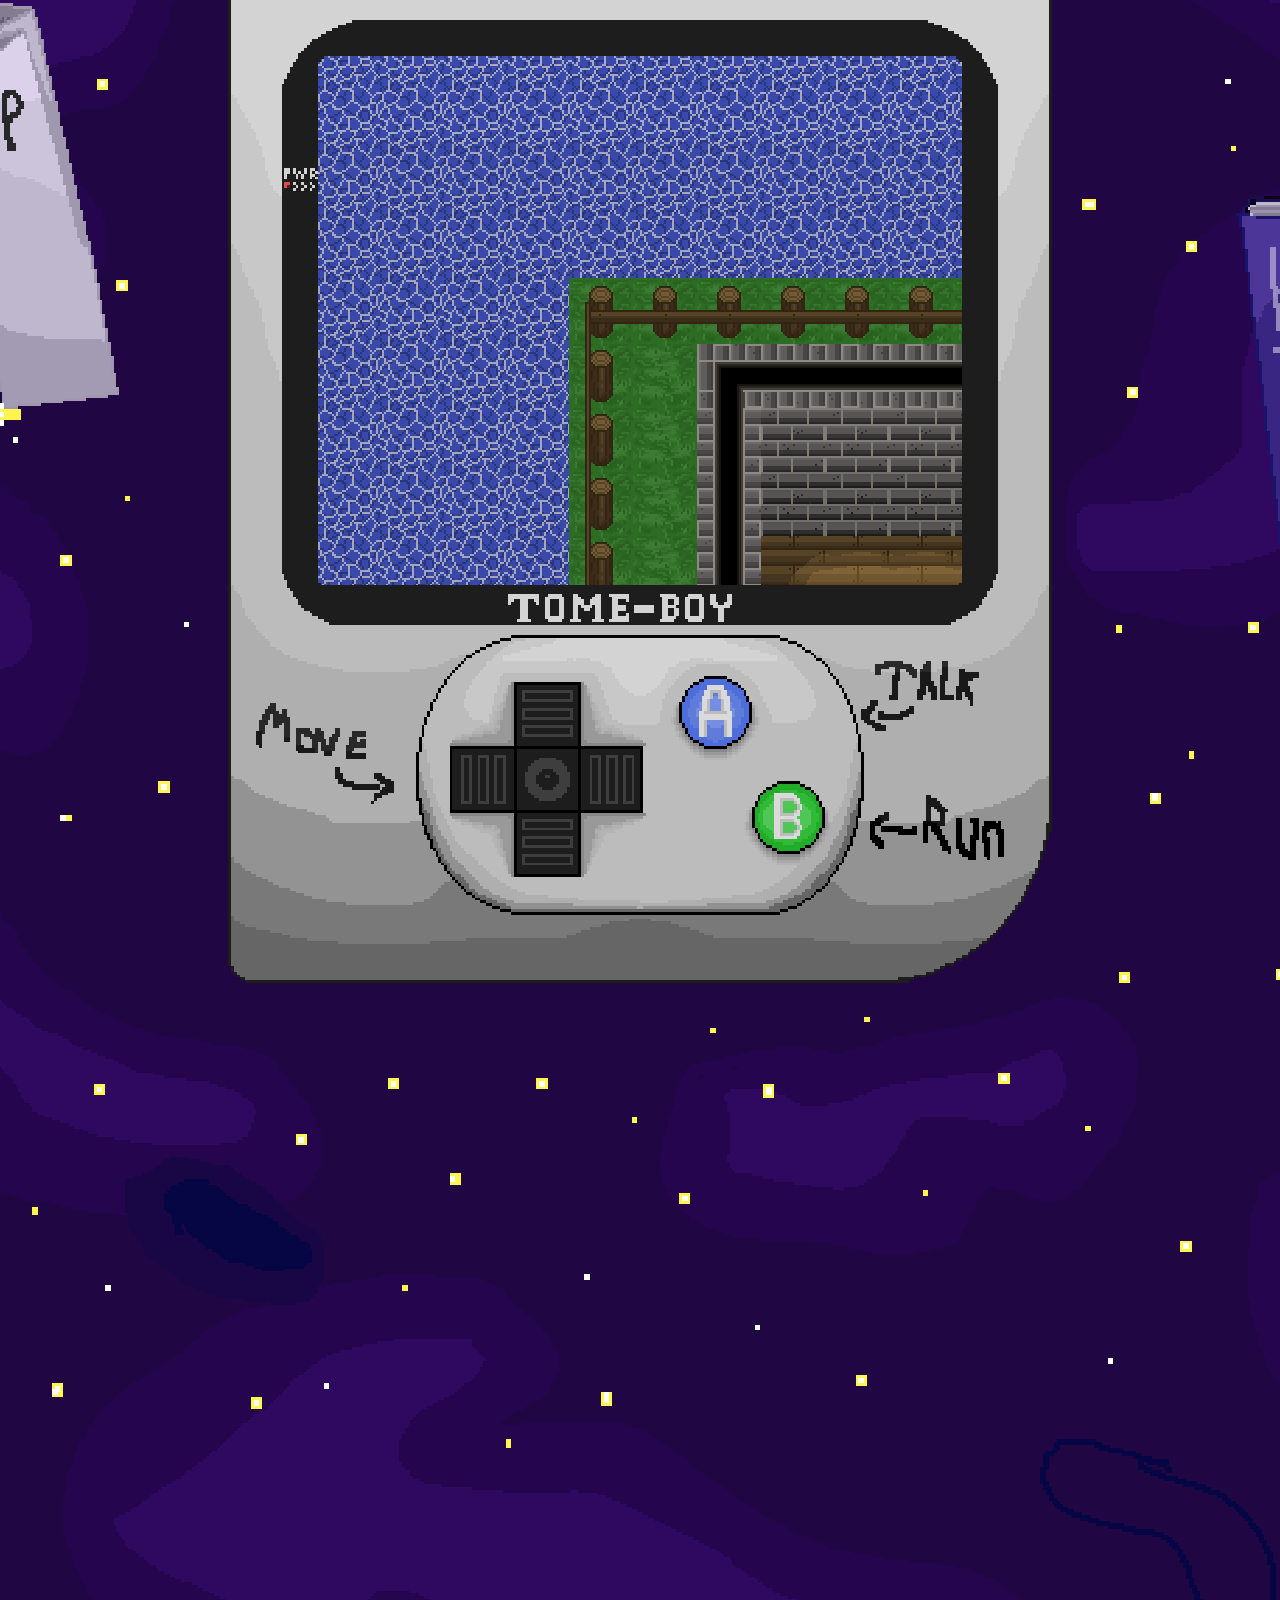
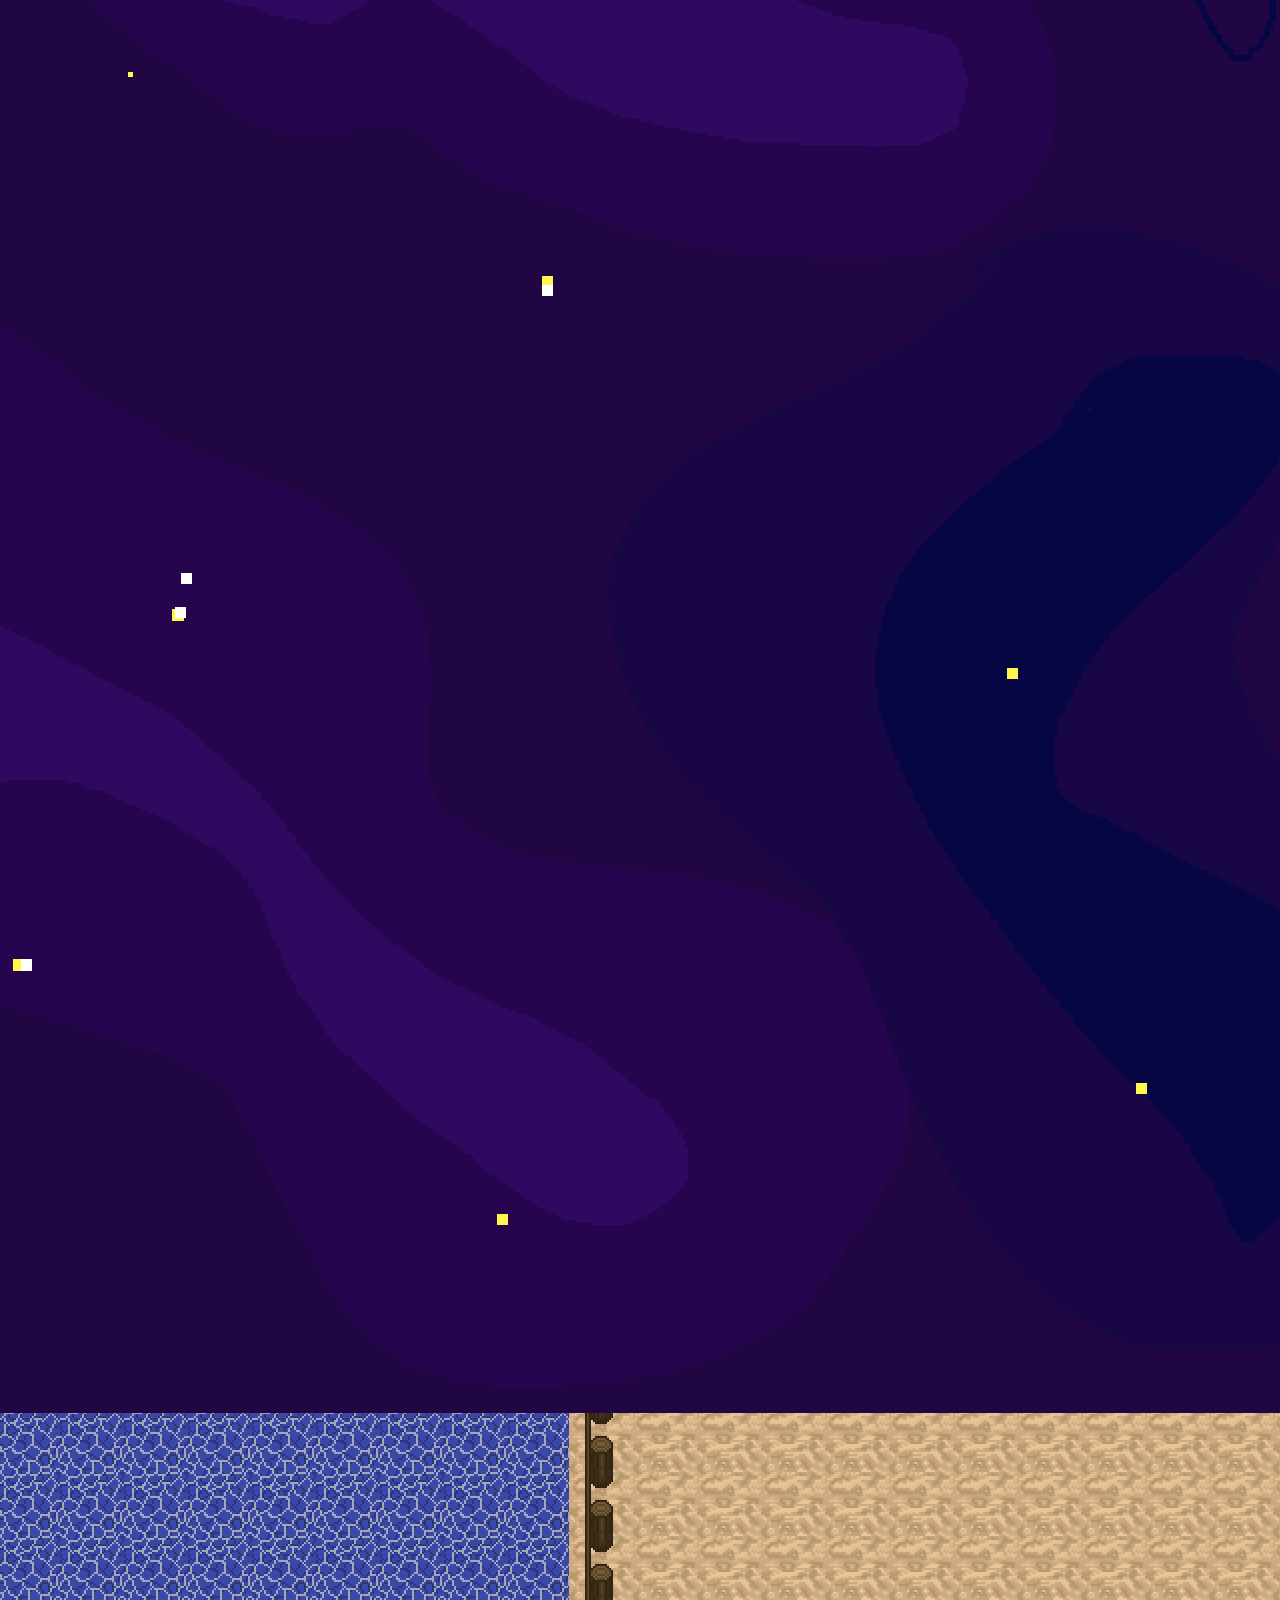
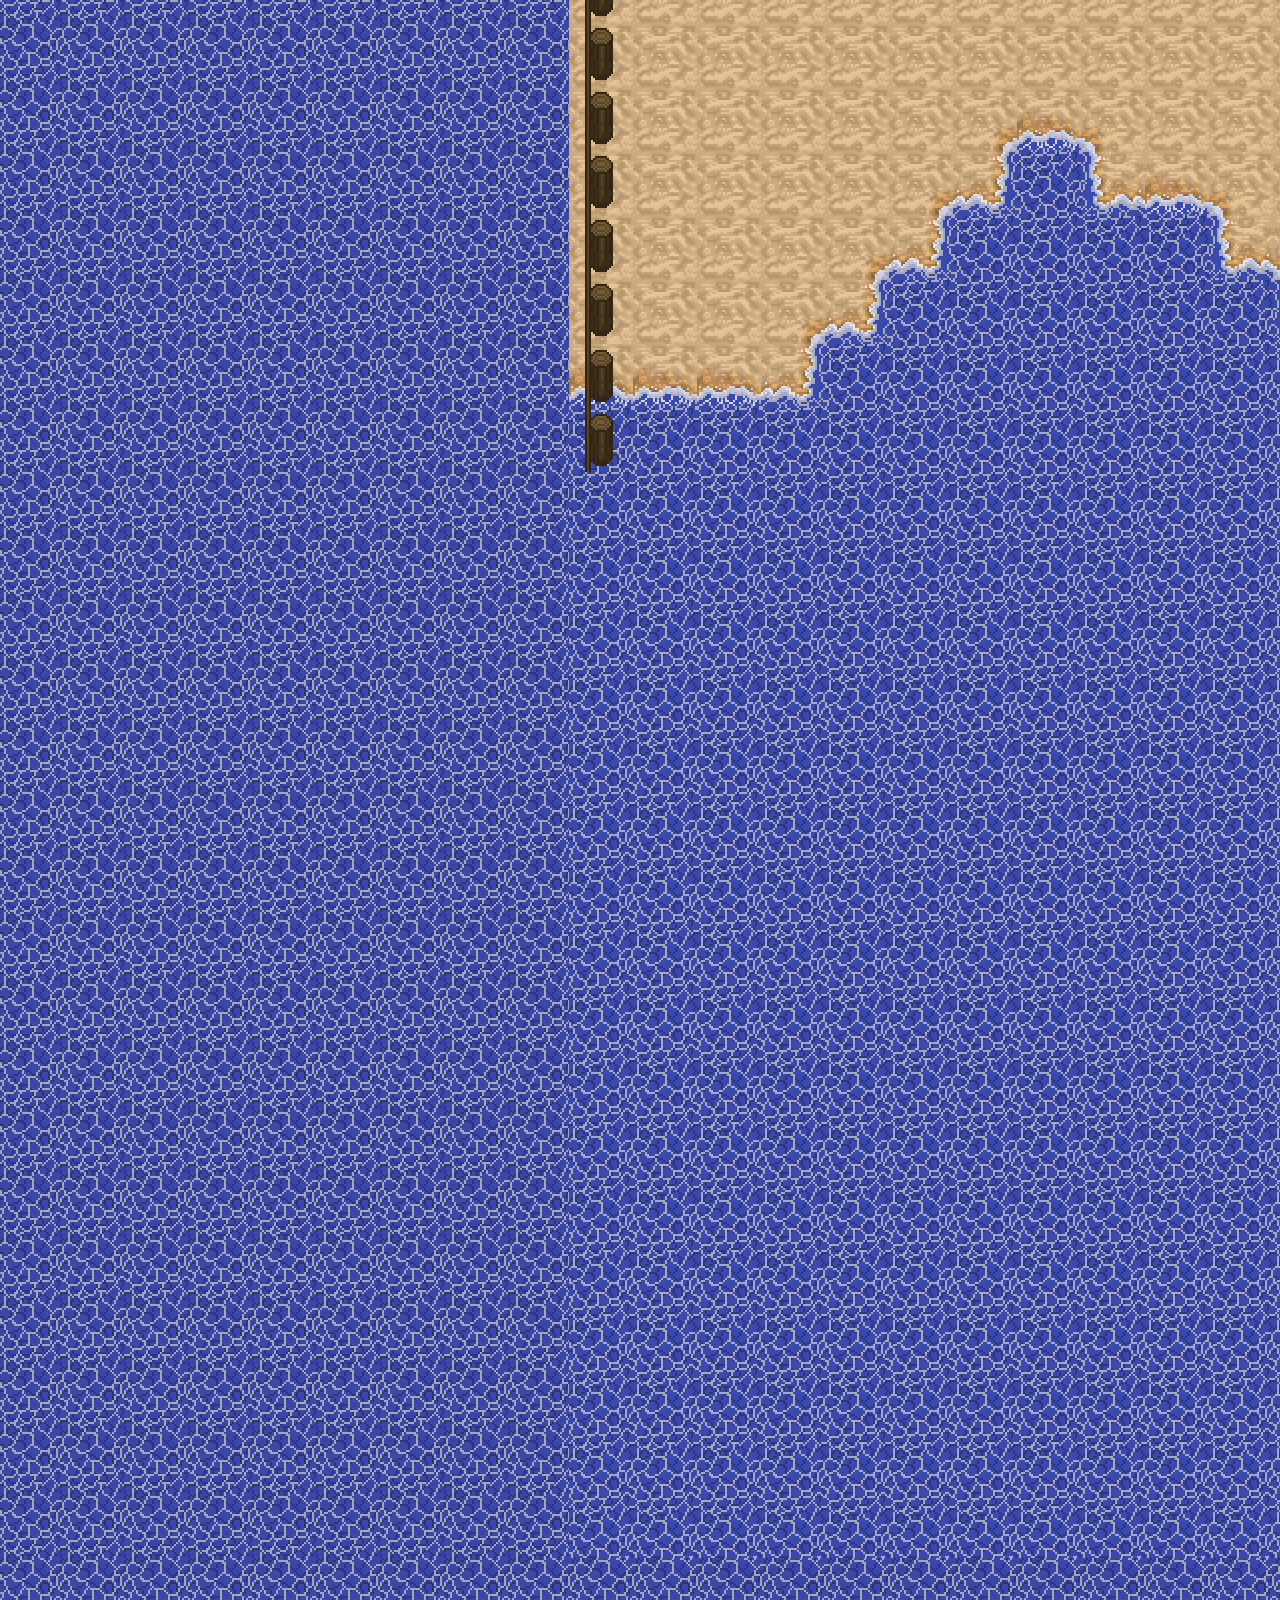
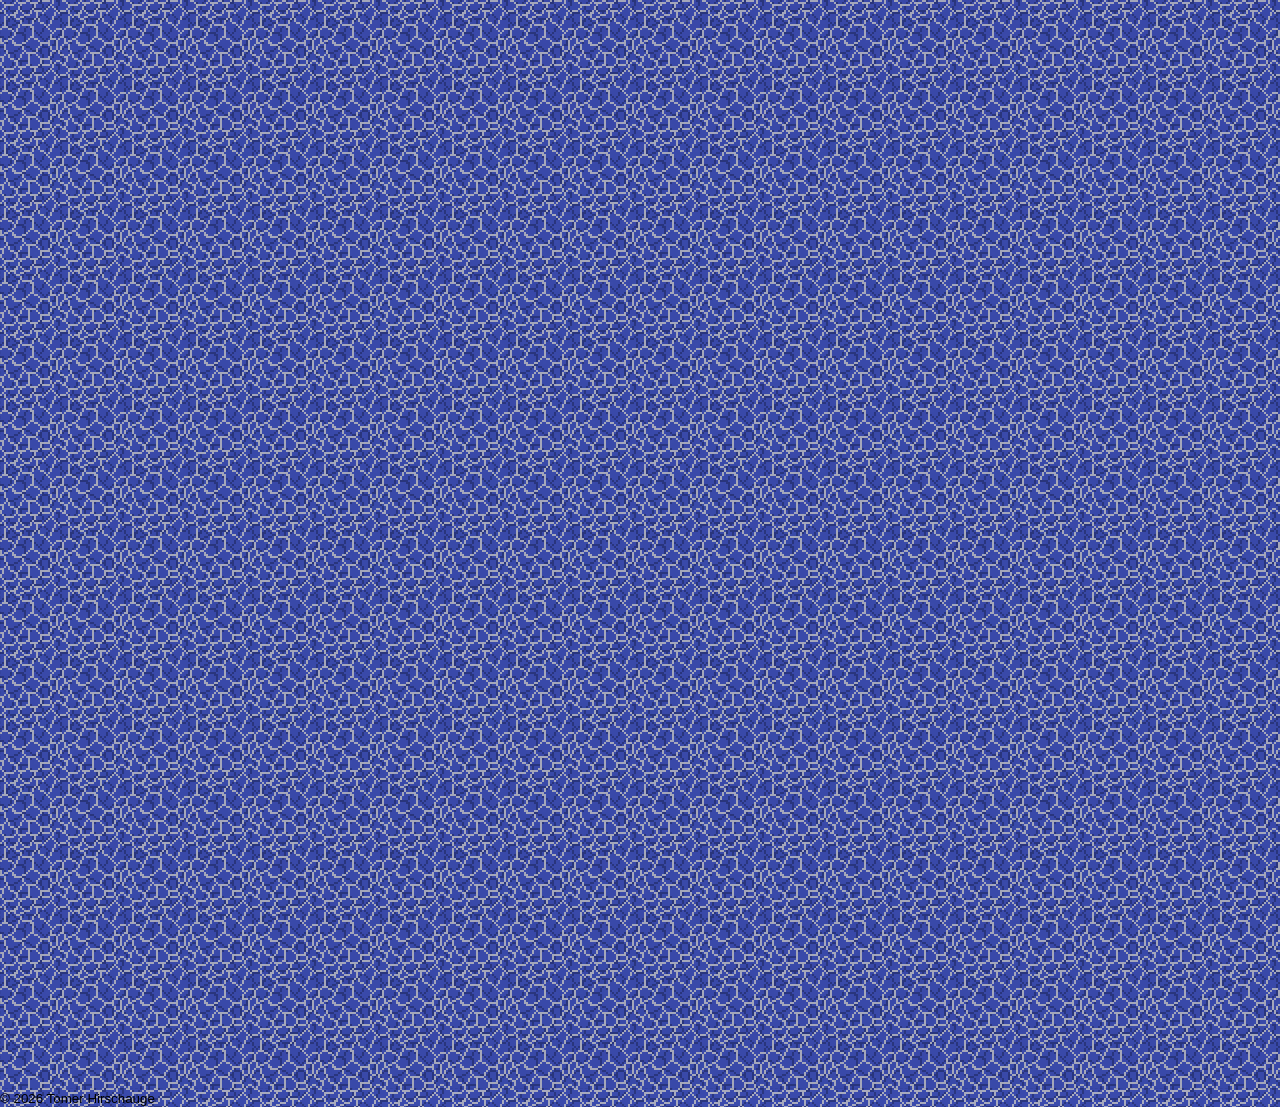
==== commit 075184a1: "Final for Project 1 submission Final update for submission Finsihed Quest Progression with dialogue " ====
--- a/index.html
+++ b/index.html
@@ -222,8 +222,12 @@
             data-walk-2="Assets/WebsiteNPC1Walk2.png"
             data-can-move="false"
             data-dialogue-mode="sequence"
-            data-dialogue="{size_change:40}Hello website user, /n I am the guide. || This website has been designed to showcase /n various design works. || If you go down you can exit my /n house and explore the world. || Oh, you want directions? || Well to the west is the ominous unused building, /n east has the project halls were all /n past projects live, /n South has the beach, and /n North has nothing. || Oh also while your out, would you mind gathering my chickens. /n They seem to have broken free. || Just dragging them to their pen should do. ||Ok, see ya.">
-        </div>
+            data-dialogue="{size_change:40}Hello website user, /n I am the guide. || This website has been designed to showcase /n various design works. || If you go down you can exit my /n house and explore the world. || Oh, you want directions? || Well to the west is the ominous unused building, /n east has the project halls were all /n past projects live, /n South has the beach, and /n North has nothing. || Oh also while your out, would you mind gathering my chickens. /n They seem to have broken free. || Just dragging them to their pen should do. ||Ok, see ya."
+            data-conditional-dialogue-1="ChickensInCoop >= 5 && ChickensInCoop <= 10 && !ChickenQuestCompleted| Hey good job collecting those chickens.|| You already gotten {ChickensInCoop} of them. /n You've only got a couple more || Oh, you want directions? || Well to the west is the ominous unused building, /n east has the project halls were all /n past projects live, /n South has the beach, and /n North has nothing."
+            data-conditional-dialogue-2="ChickensInCoop >= 10 && ChickensInCoop <= 15 && !ChickenQuestCompleted| Wow! /n You're almost their! || You've already got {ChickensInCoop} out of 15 chickens!. /n Keep it up! || Oh, you want directions? || Well to the west is the ominous unused building, /n east has the project halls were all /n past projects live, /n South has the beach, and /n North has nothing."
+            data-conditional-dialogue-3="ChickensInCoop == 15 && ChickenQuestCompleted| You did it!/n You collected all the chickens! || Thank god, I was worried they were going to eat my seeds. || Oh right the reward... /n /n uhm... || I know! /n [Guide gave player Chicken Shaped Trophy] || There you go, /n you've officially beaten the main quest! || Oh you want to see the trophy? /n uhhhh... /n you already are seeing it. /n It's just... || Small. || Okay Bye! || [You'll be able to get a real award later in development]"
+            >
+          </div>
         <!-- NPC 6 — The Mobile Chicken -->
         <div class="game-square" id="square7"
           data-x="3920" data-y="3390"
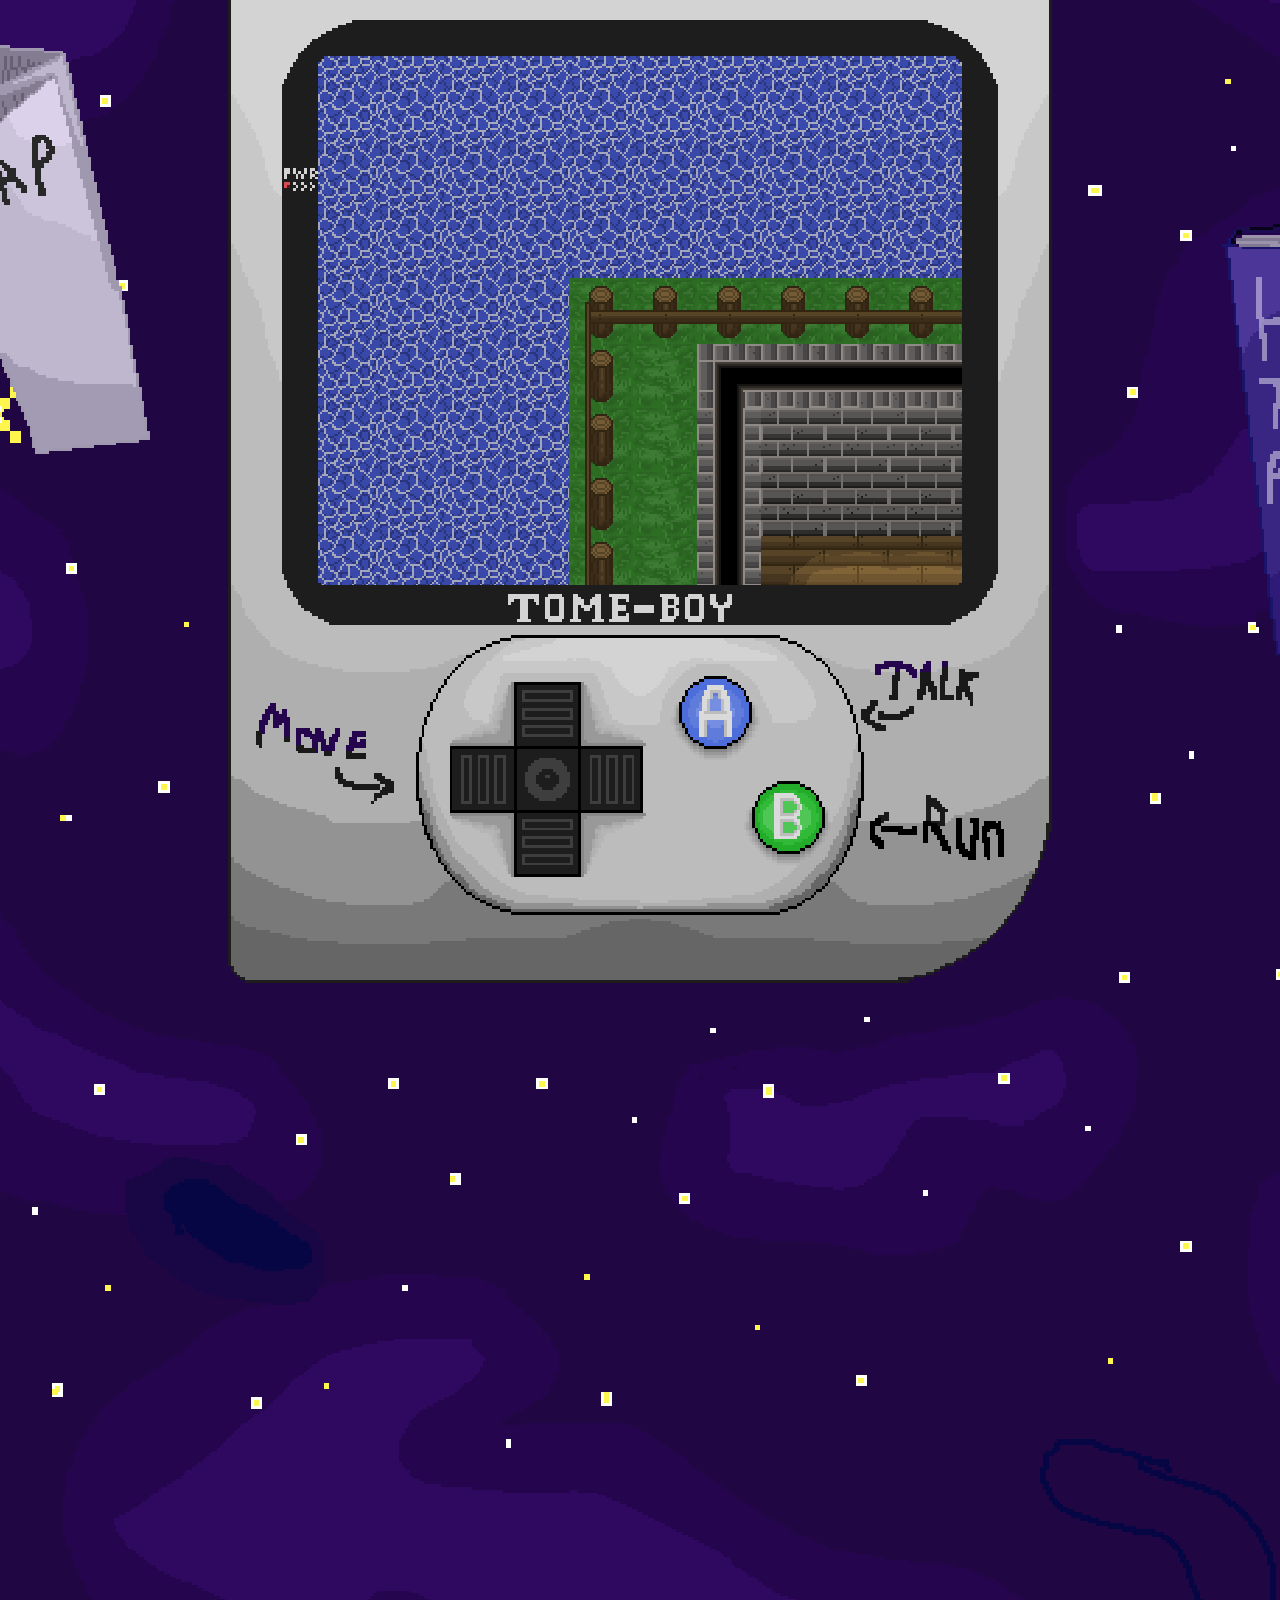
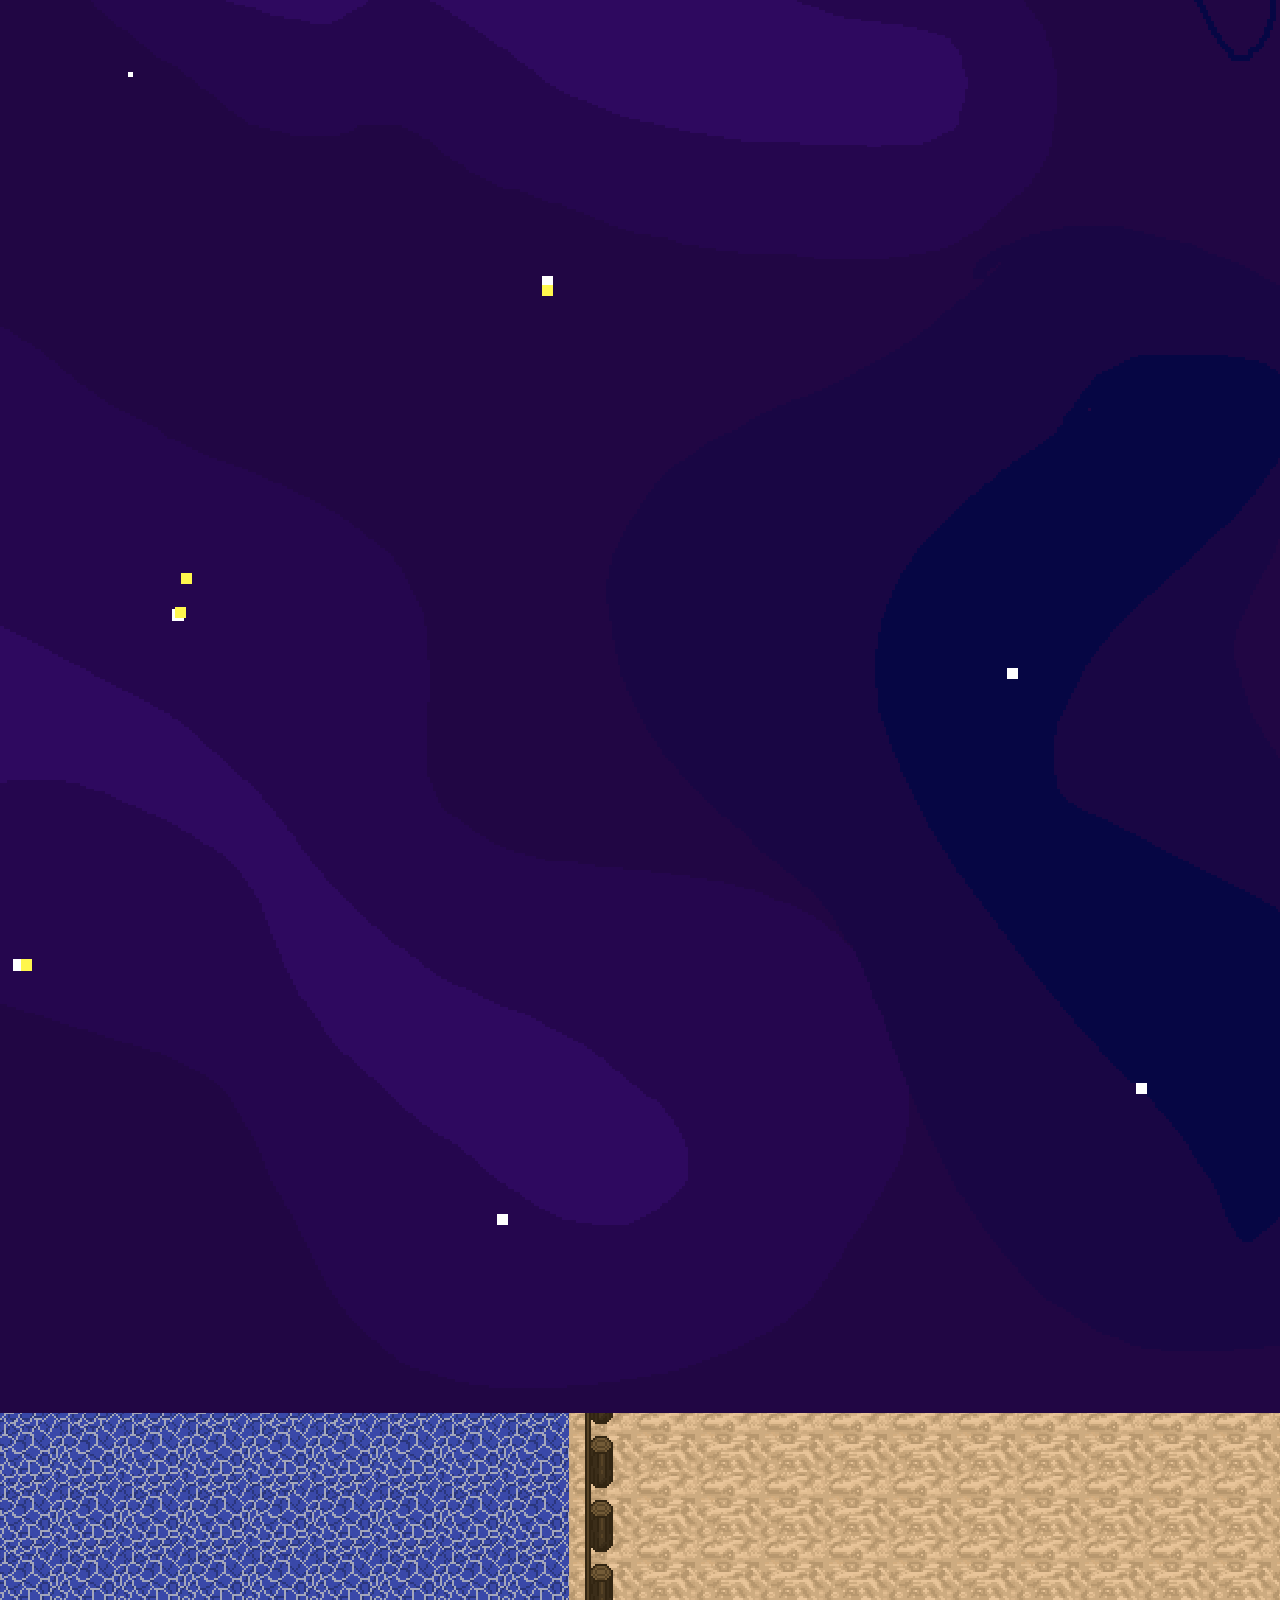
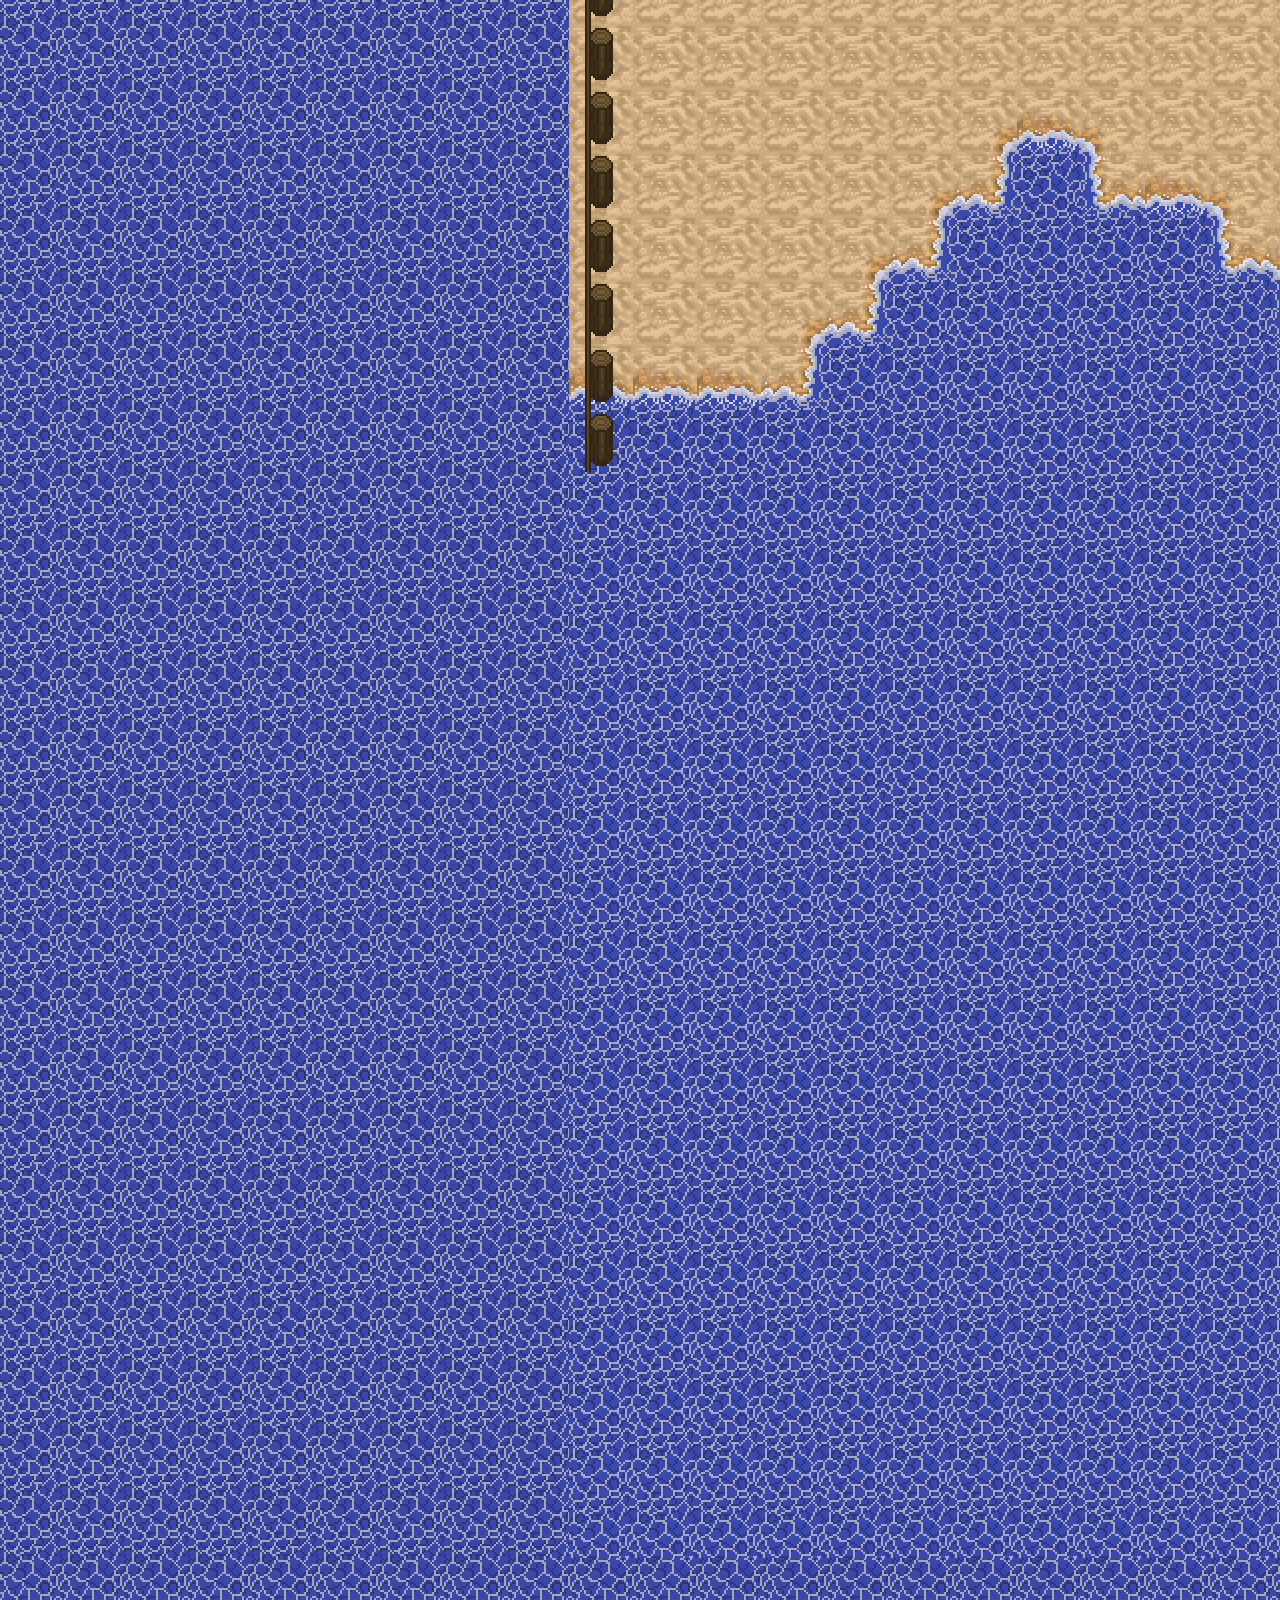
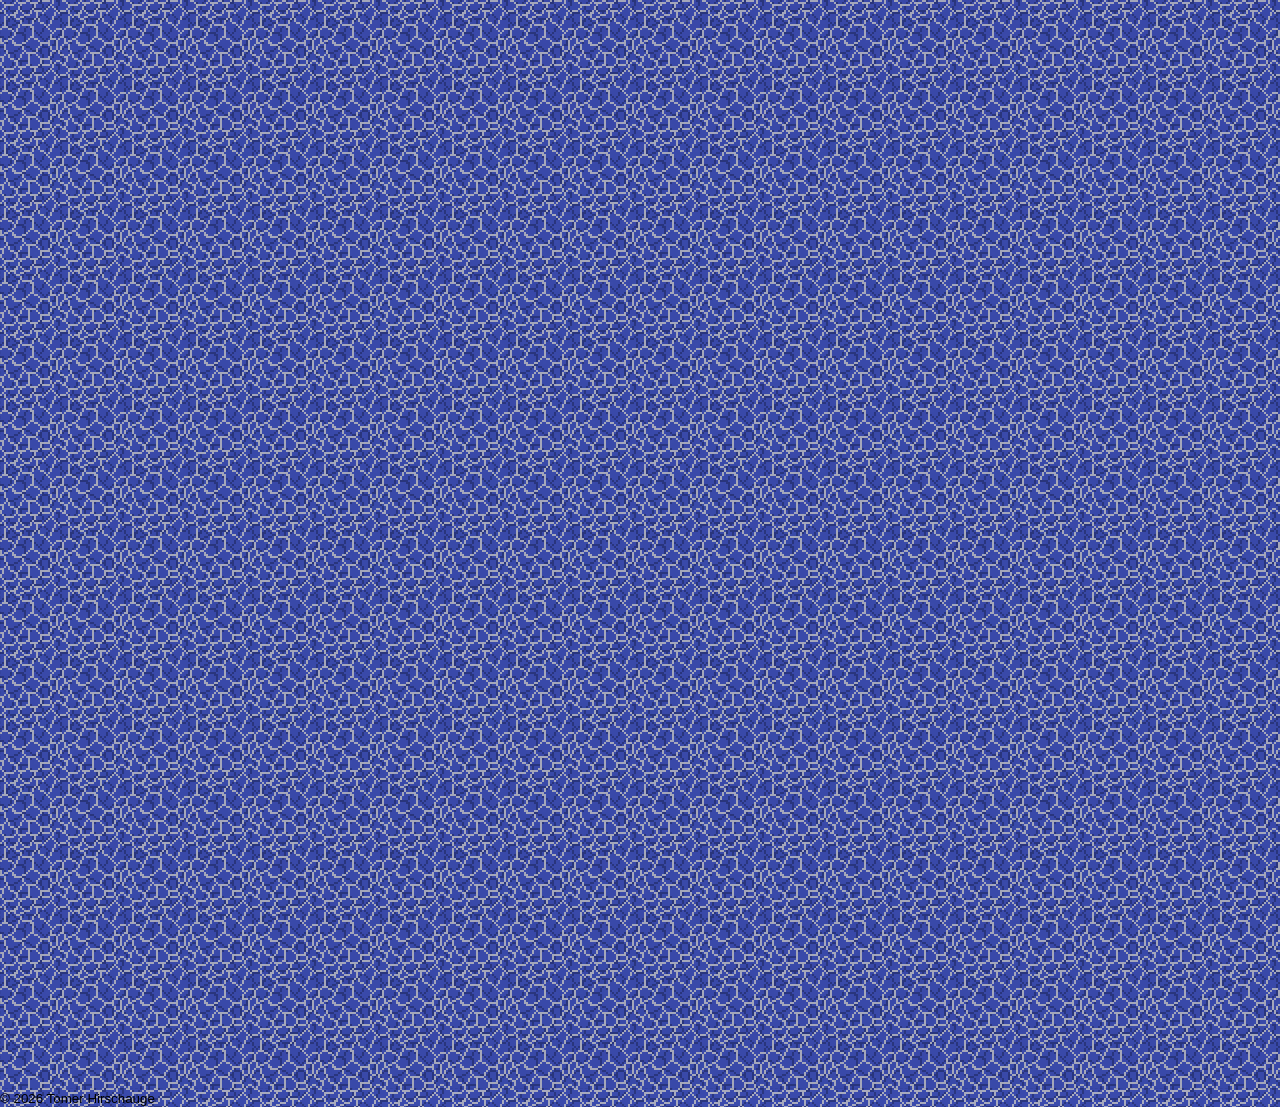
==== commit cba3fd7e: "Mushy Update" ====
--- a/index.html
+++ b/index.html
@@ -275,7 +275,7 @@
           data-can-move="false"
           data-text-box-type="try"
           data-dialogue-mode="sequence"
-          data-dialogue="-= Horse Empire =- /n A game created by a group of VUW students /n in Game203. /n Was submitted to Mini 205 : Horse, /n where it placed 77th overall. || Tomer's contribution to the game /n was limited to the programming which /n was rather difficult due to being made /n within the first week of using Godot. || The Game was made in just /n three days. /n /n [The Rest of the Text is Irrelevant] || {link:Horse Empire, Available Now |https://groganisntreal.itch.io/horse-empire} {img:Assets/NPC/HorseEmpire/HorseEmpirePreview.png|320}">
+          data-dialogue="-= Horse Empire =- /n A game created by a group of VUW students /n in Game203. /n Was submitted to Mini 205 : Horse, /n where it placed 77th overall. || Tomer's contribution to the game /n was limited to the programming which /n was rather difficult due to being made /n within the first week of using Godot. || The Game was made in just /n three days. /n /n [The Rest of the Text is Irrelevant] {link:Horse Empire, Available Now |https://groganisntreal.itch.io/horse-empire} {img:Assets/NPC/HorseEmpire/HorseEmpirePreview.png|320}">
       </div>
       <!-- NPC 10 — Burger Wallpaper Avatar -->
       <div class="game-square" id="square11"
@@ -451,6 +451,19 @@
           data-can-clip-walls="true"
           data-dialogue-mode="sequence"
           data-dialogue="- Old Website Map : 2026">
+      </div>
+
+      <div class="game-square" id="square24"
+          data-x="3620" data-y="320"
+          data-size="80, 80"
+          data-idle-1="Assets/NPC/PetMush.png"
+          data-idle-2="Assets/NPC/PetMush.png"
+          data-walk-1="Assets/NPC/PetMush.png"
+          data-walk-2="Assets/NPC/PetMush.png"
+          data-can-move="false"
+          data-can-clip-walls="true"
+          data-dialogue-mode="sequence"
+          data-dialogue="Hello || My name's Mushy. || I'm here to look at some cool artwork, /n though it seems pretty empty. || Oh, if you want I can tell you where you /n can find someone who has tonnes of art. || Yay! If you go to {link:this Studio |https://tomer2007.github.io/Tomer2007-Familiar-MDDN242/} {img:Assets/NPC/FamiliarTextArt-Neutral.png|120} /n you should be able to find an artist! || He could do with some training though.">
       </div>
 
         <!-- Player sprite — do not remove -->
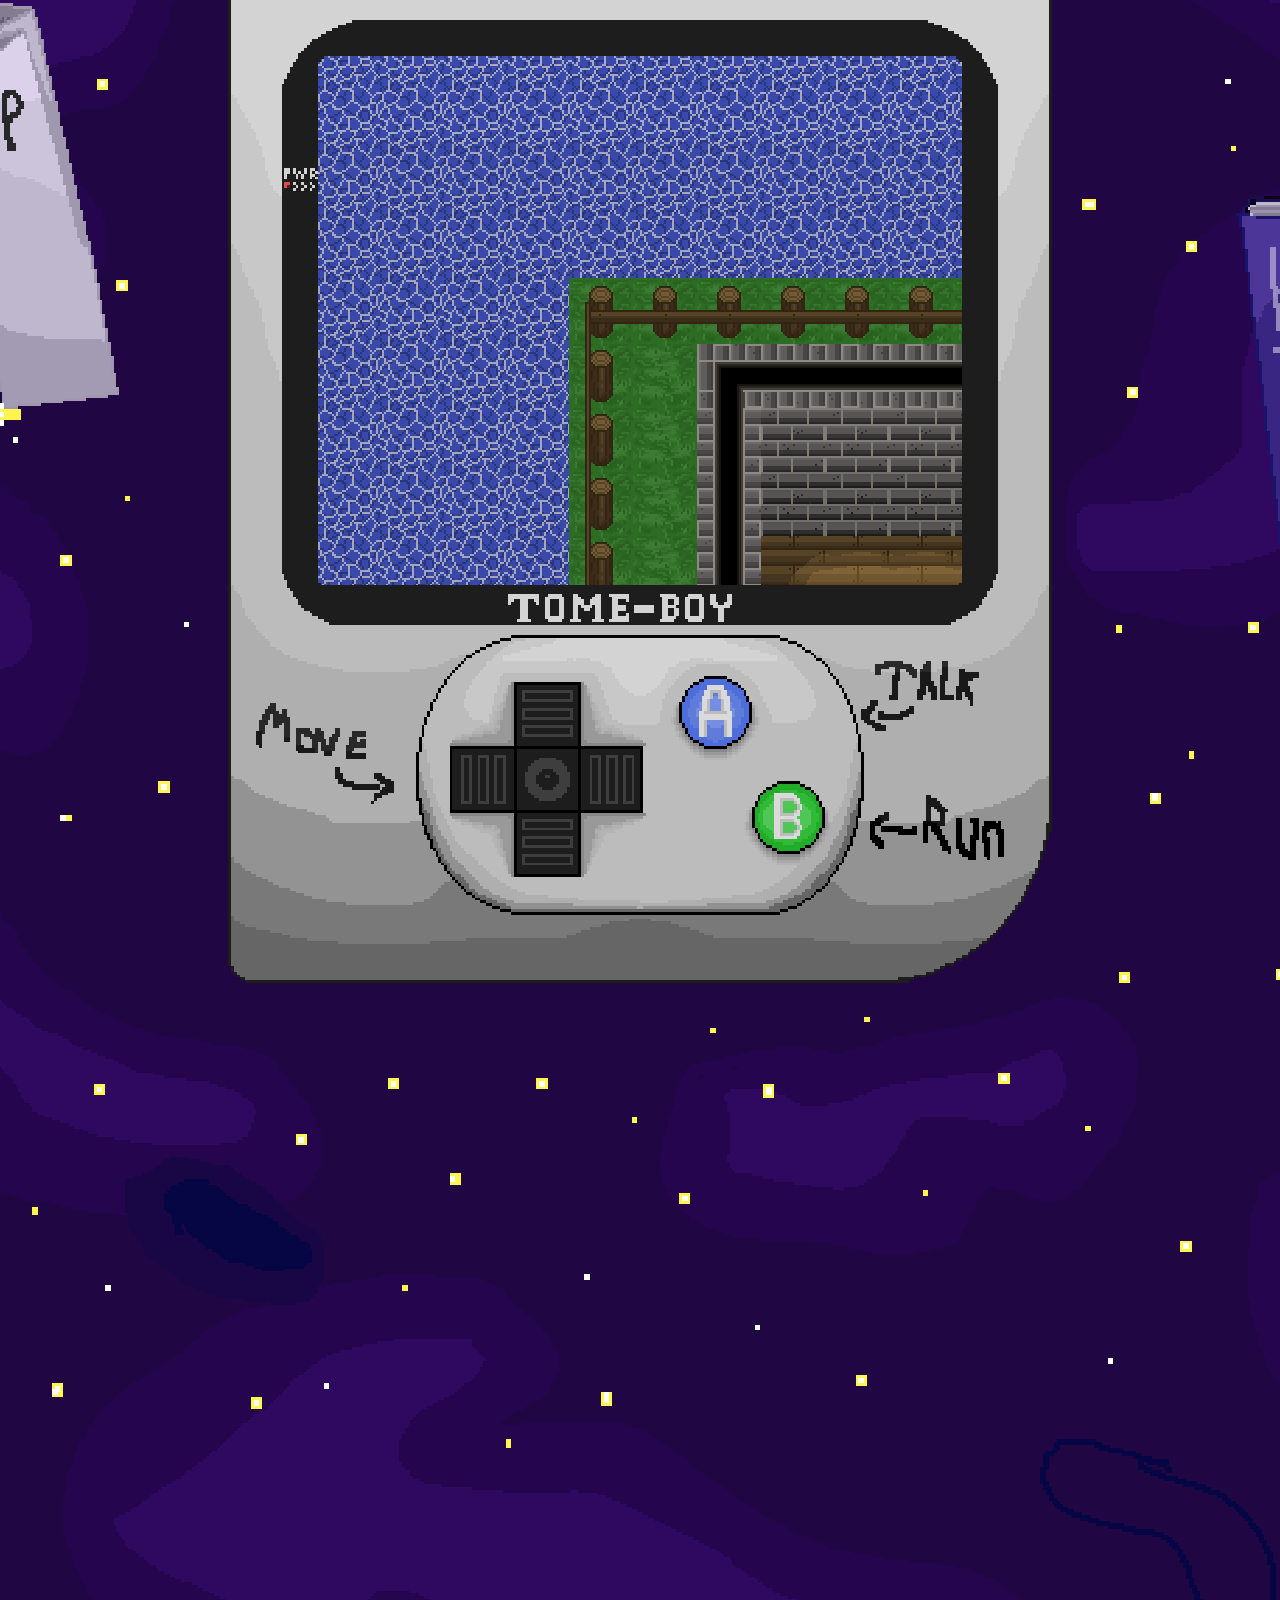
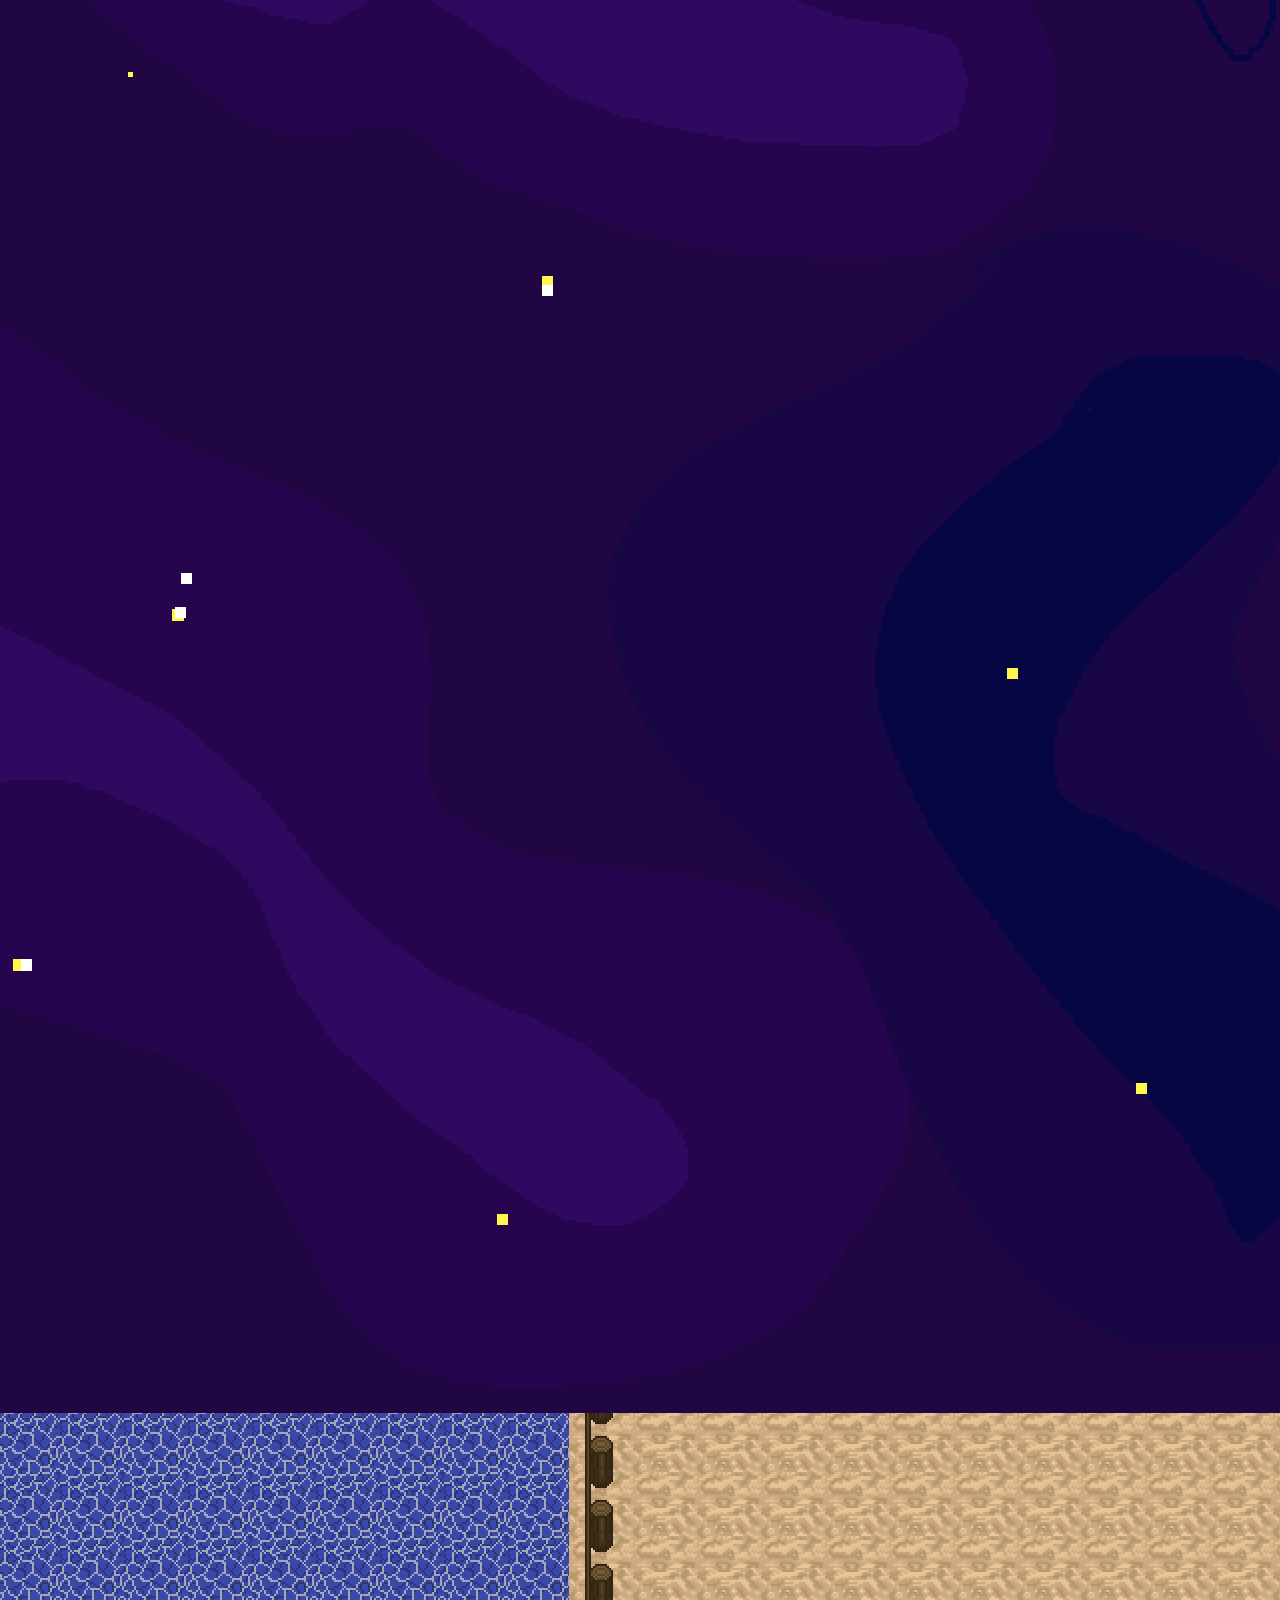
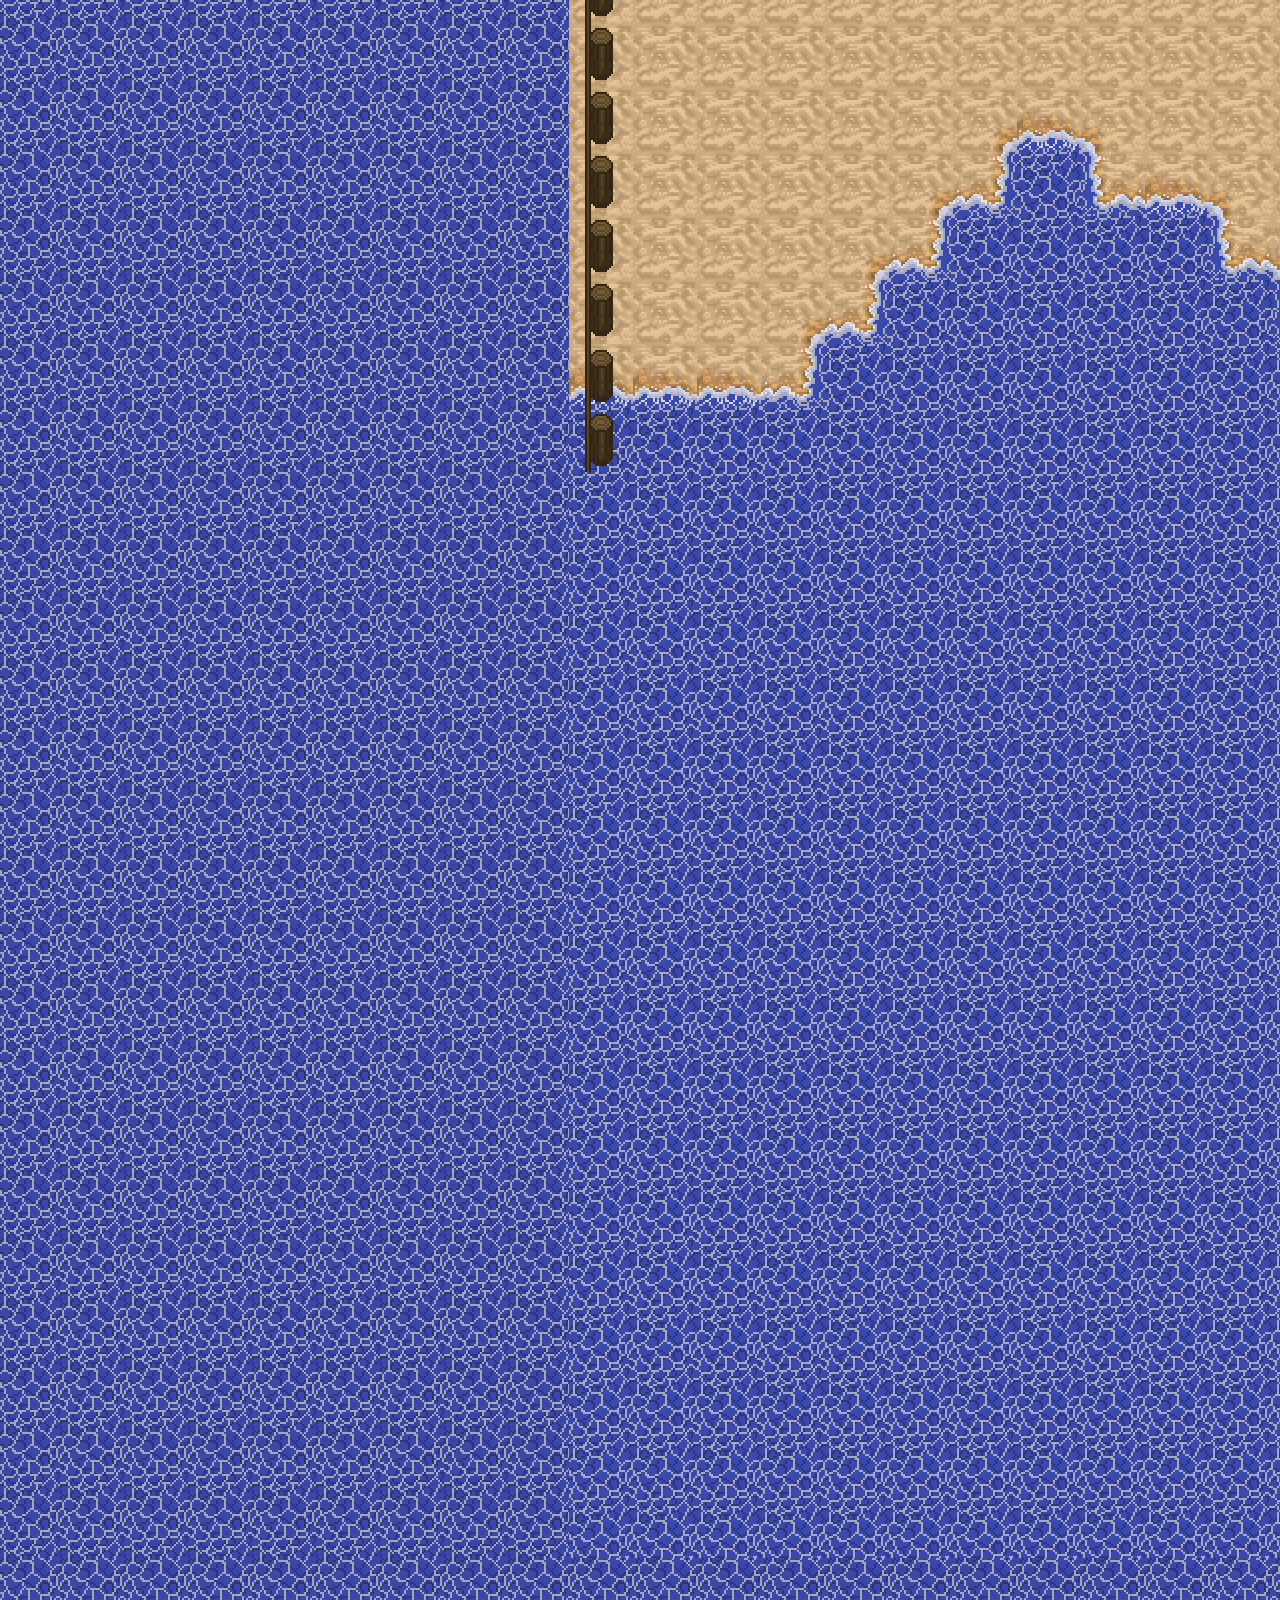
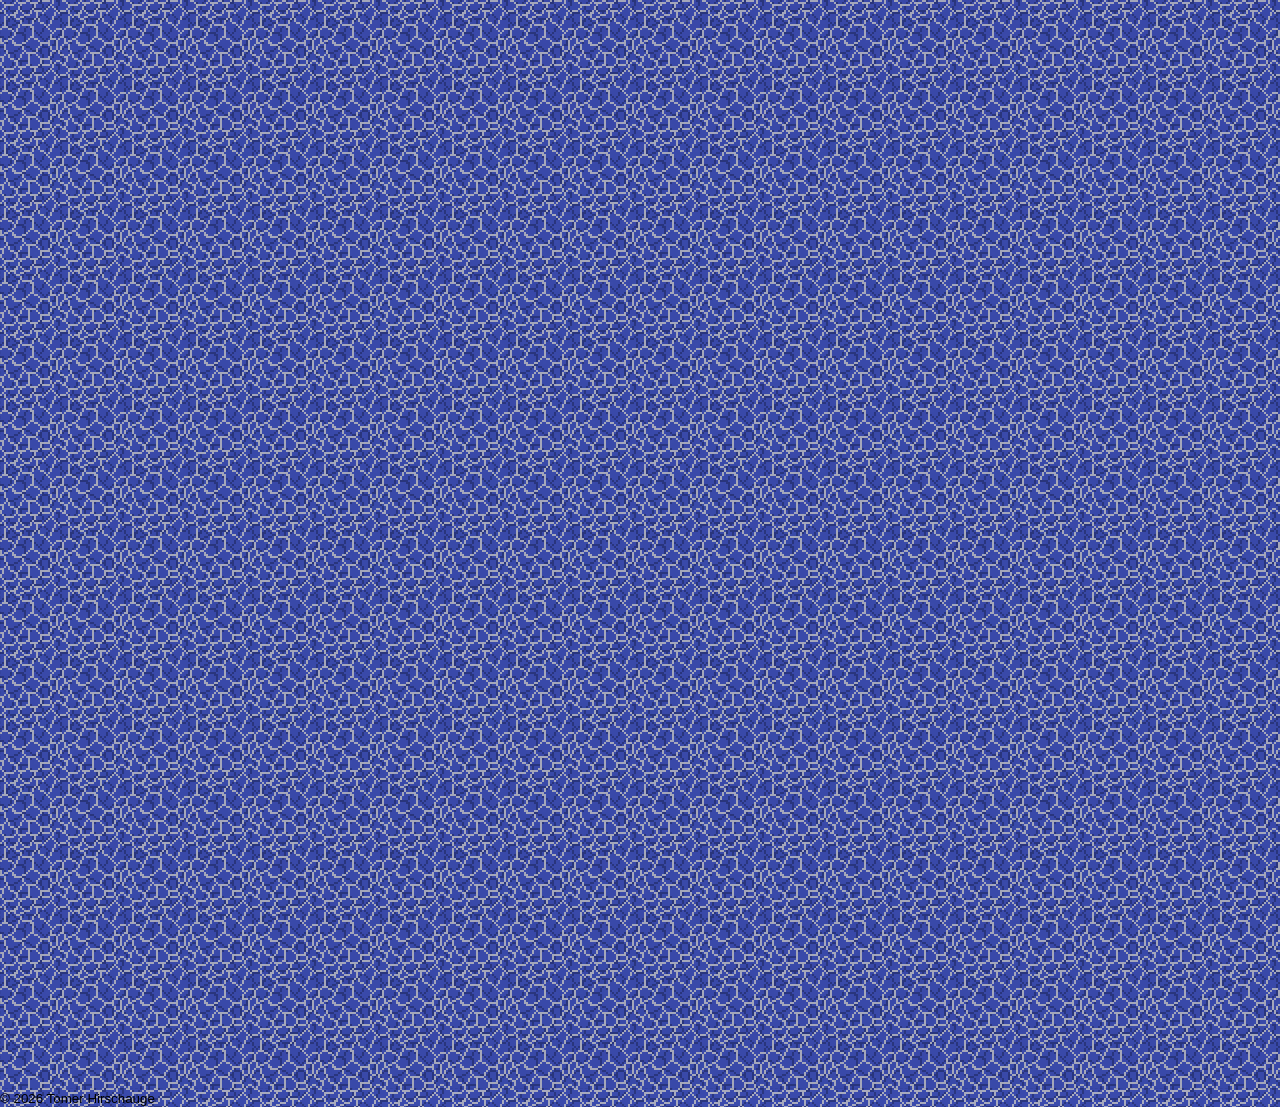
==== commit d209986d: "MidiMashup Linked to main website with Recorder NPC" ====
--- a/index.html
+++ b/index.html
@@ -466,6 +466,17 @@
           data-dialogue="Hello || My name's Mushy. || I'm here to look at some cool artwork, /n though it seems pretty empty. || Oh, if you want I can tell you where you /n can find someone who has tonnes of art. || Yay! If you go to {link:this Studio |https://tomer2007.github.io/Tomer2007-Familiar-MDDN242/} {img:Assets/NPC/FamiliarTextArt-Neutral.png|120} /n you should be able to find an artist! || He could do with some training though.">
       </div>
 
+      <div class="game-square" id="square25"
+          data-x="2520" data-y="1990"
+          data-idle-1="Assets\NPC\HorseEmpire\recorderIdle.png"
+          data-idle-2="Assets\NPC\HorseEmpire\recorderIdle2.png"
+          data-walk-1="Assets\NPC\HorseEmpire\recorderMove.png"
+          data-walk-2="Assets\NPC\HorseEmpire\recorderMove2.png"
+          data-can-move="true"
+          data-dialogue-mode="sequence"
+          data-dialogue="Beep! Beep! Beeeep! || Oh hey I didn't see you there. || Wait why do you look like me? || But... without a hat. || I guess that makes you my clone then, /n because I have a hat and you don't. || Wait you think I'm the clone? /n No. That's impossible. || Okay how about this, /n we'll sing to see who's the original. || Let's see what you've got! /n Click {link:Here |https://tomer2007.github.io/MidiMashup/} to test your skills! || If you can beat my score of 250, I might even give you my hat!">
+      </div>
+
         <!-- Player sprite — do not remove -->
         <img id="player" class="player-sprite" src="Assets/Tomer'sWebsitePlayerIdle1.png" alt="Player sprite">
       </div>
